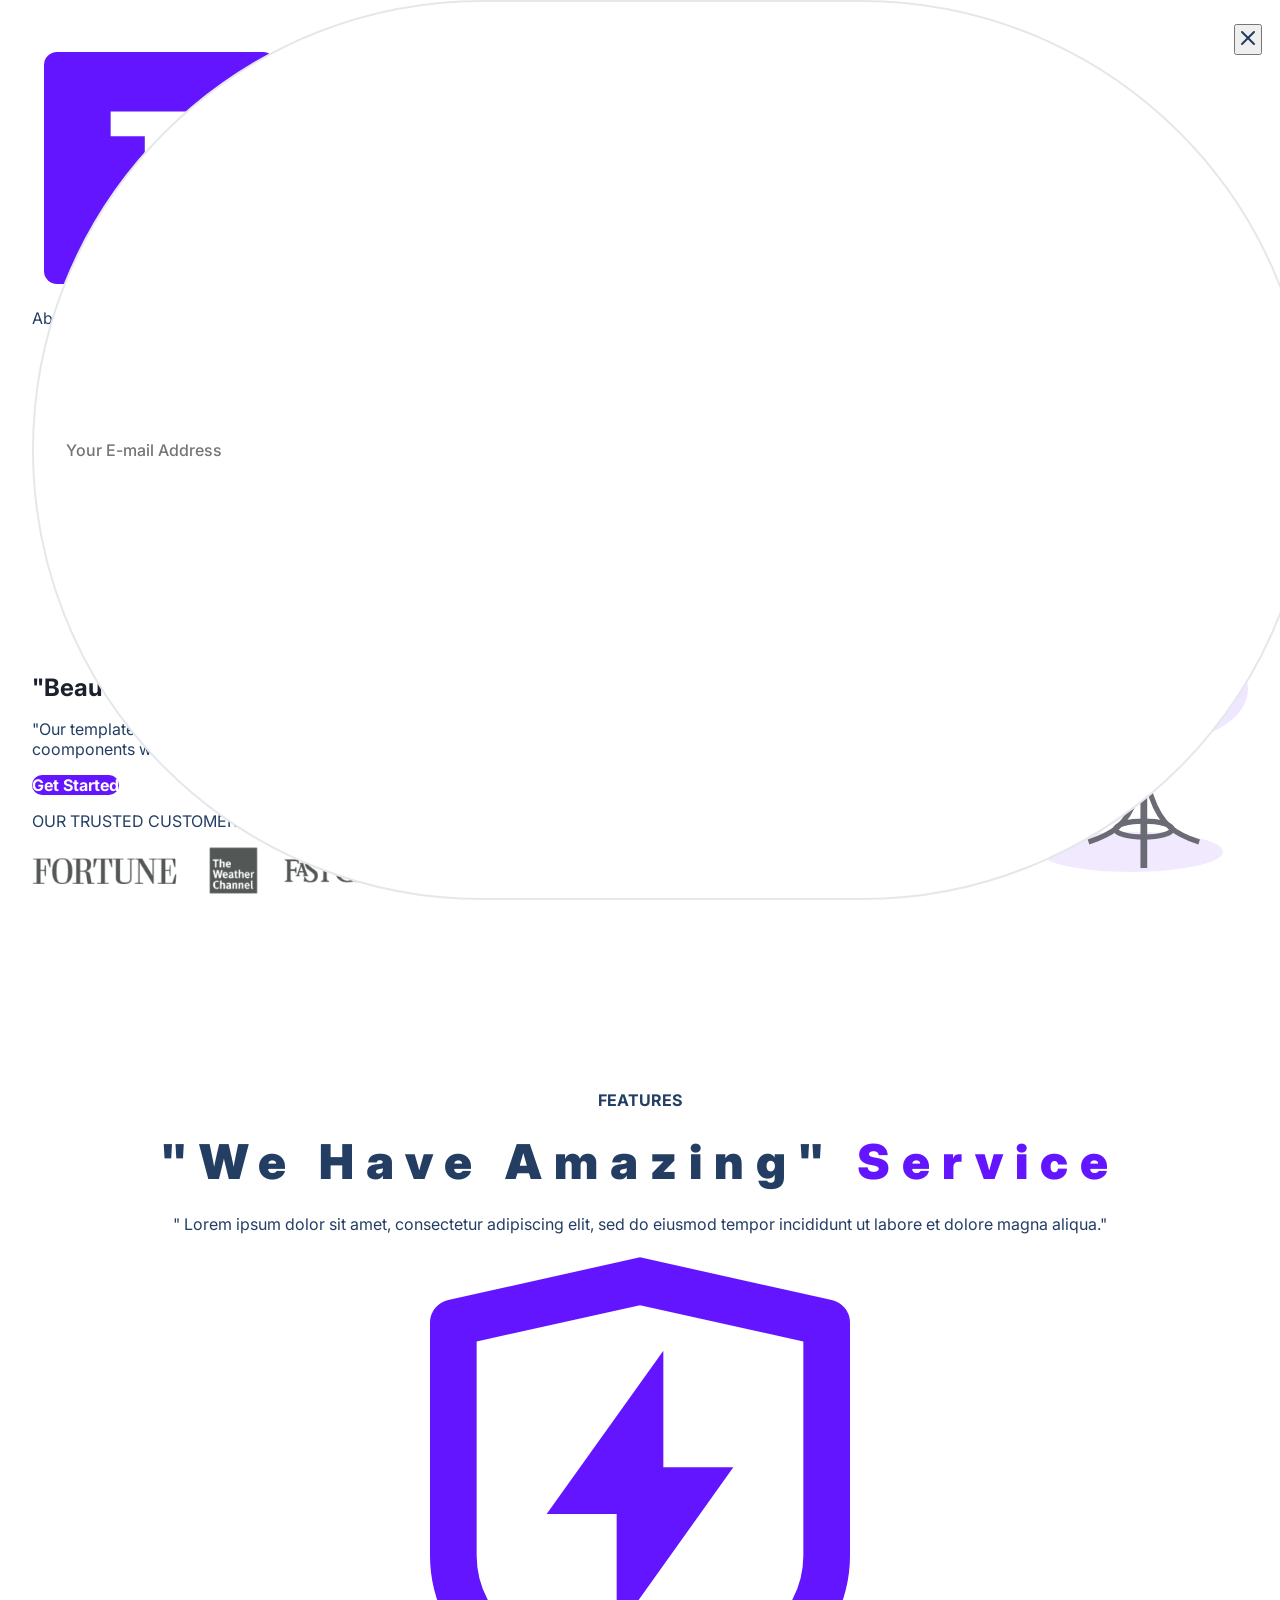
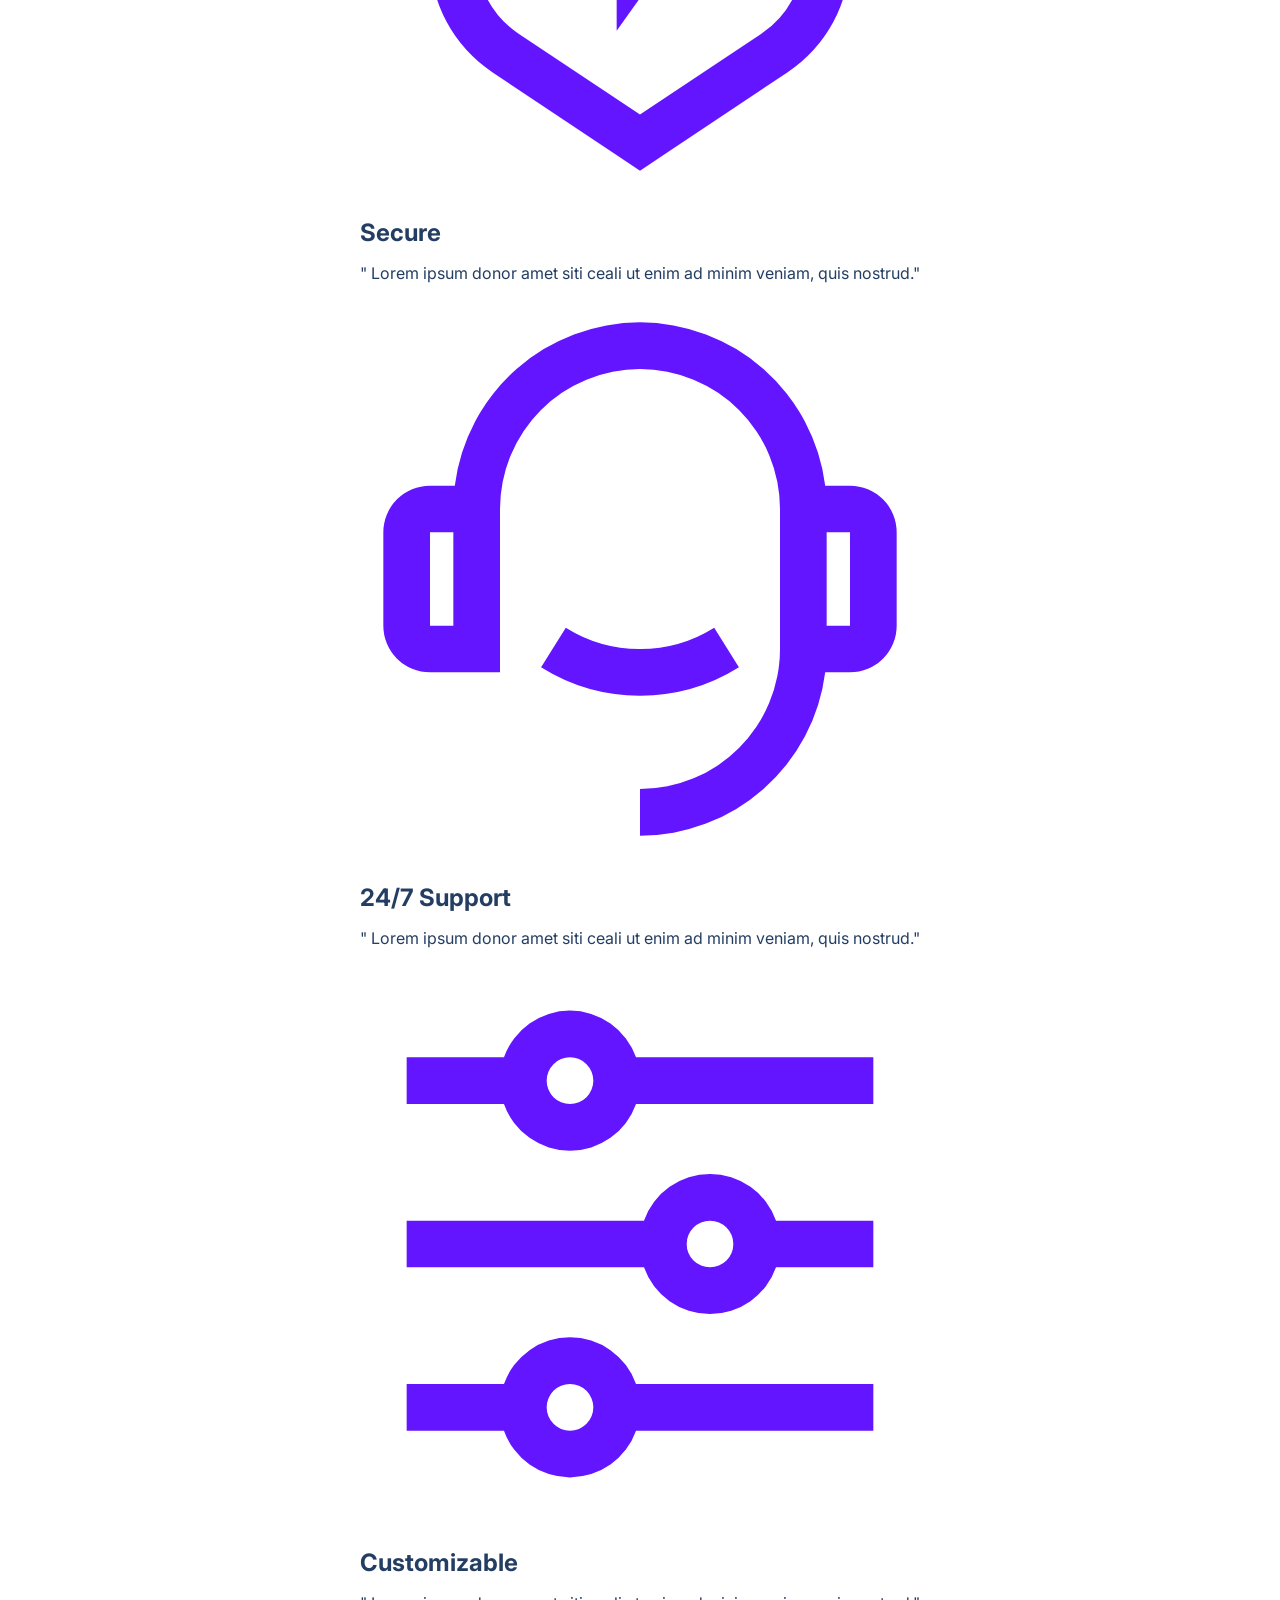
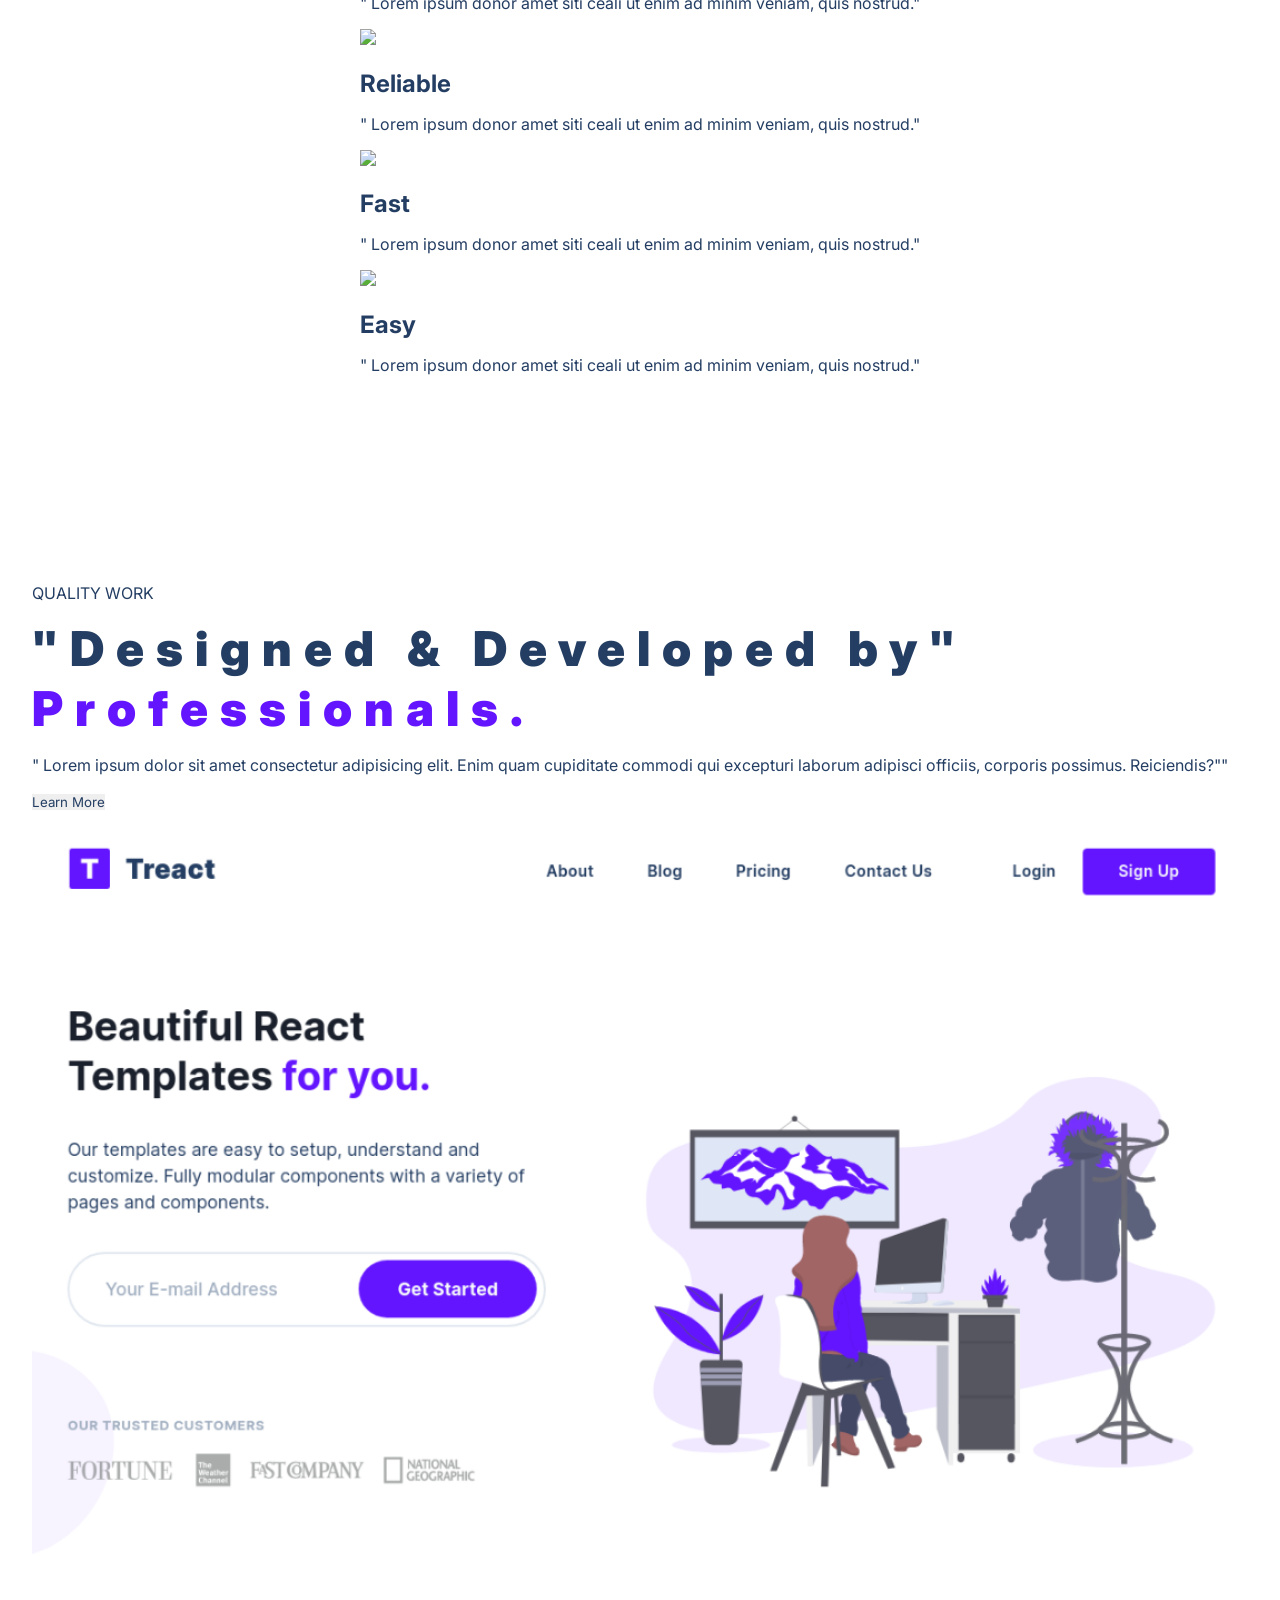
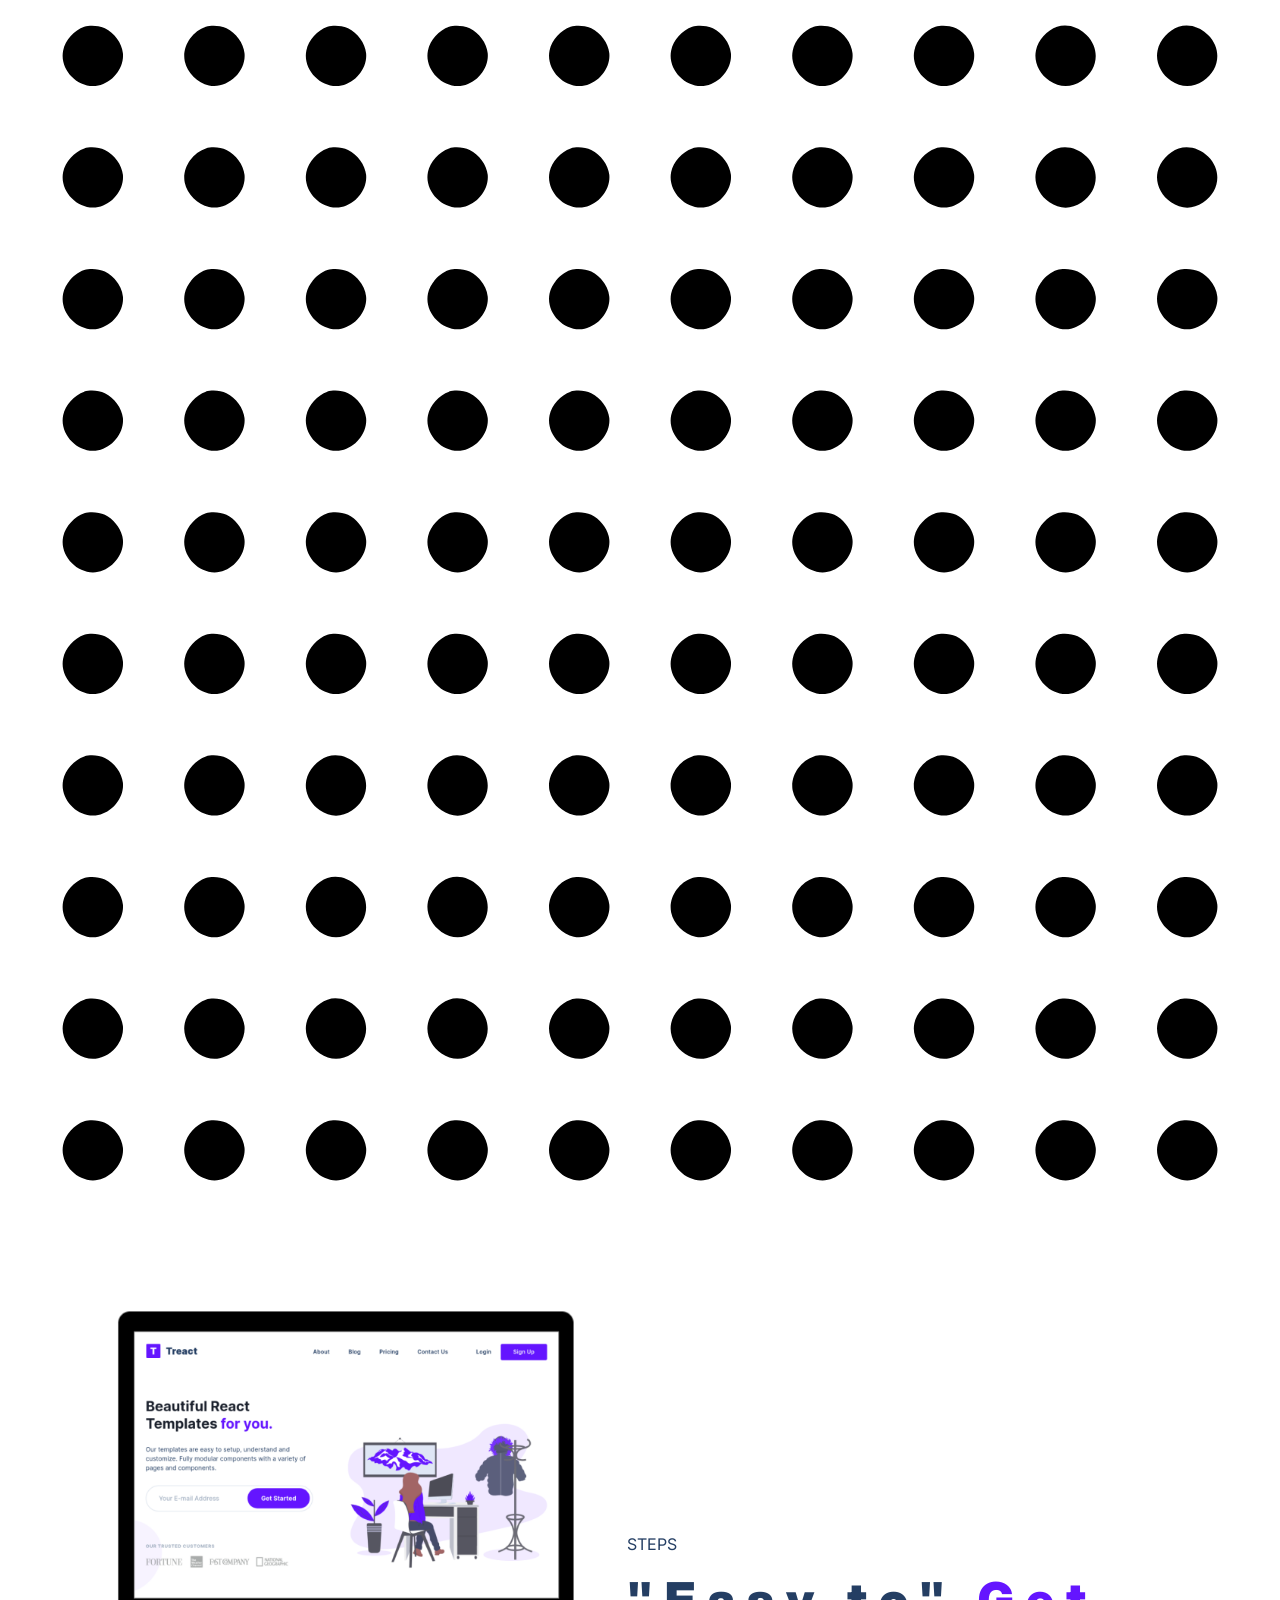
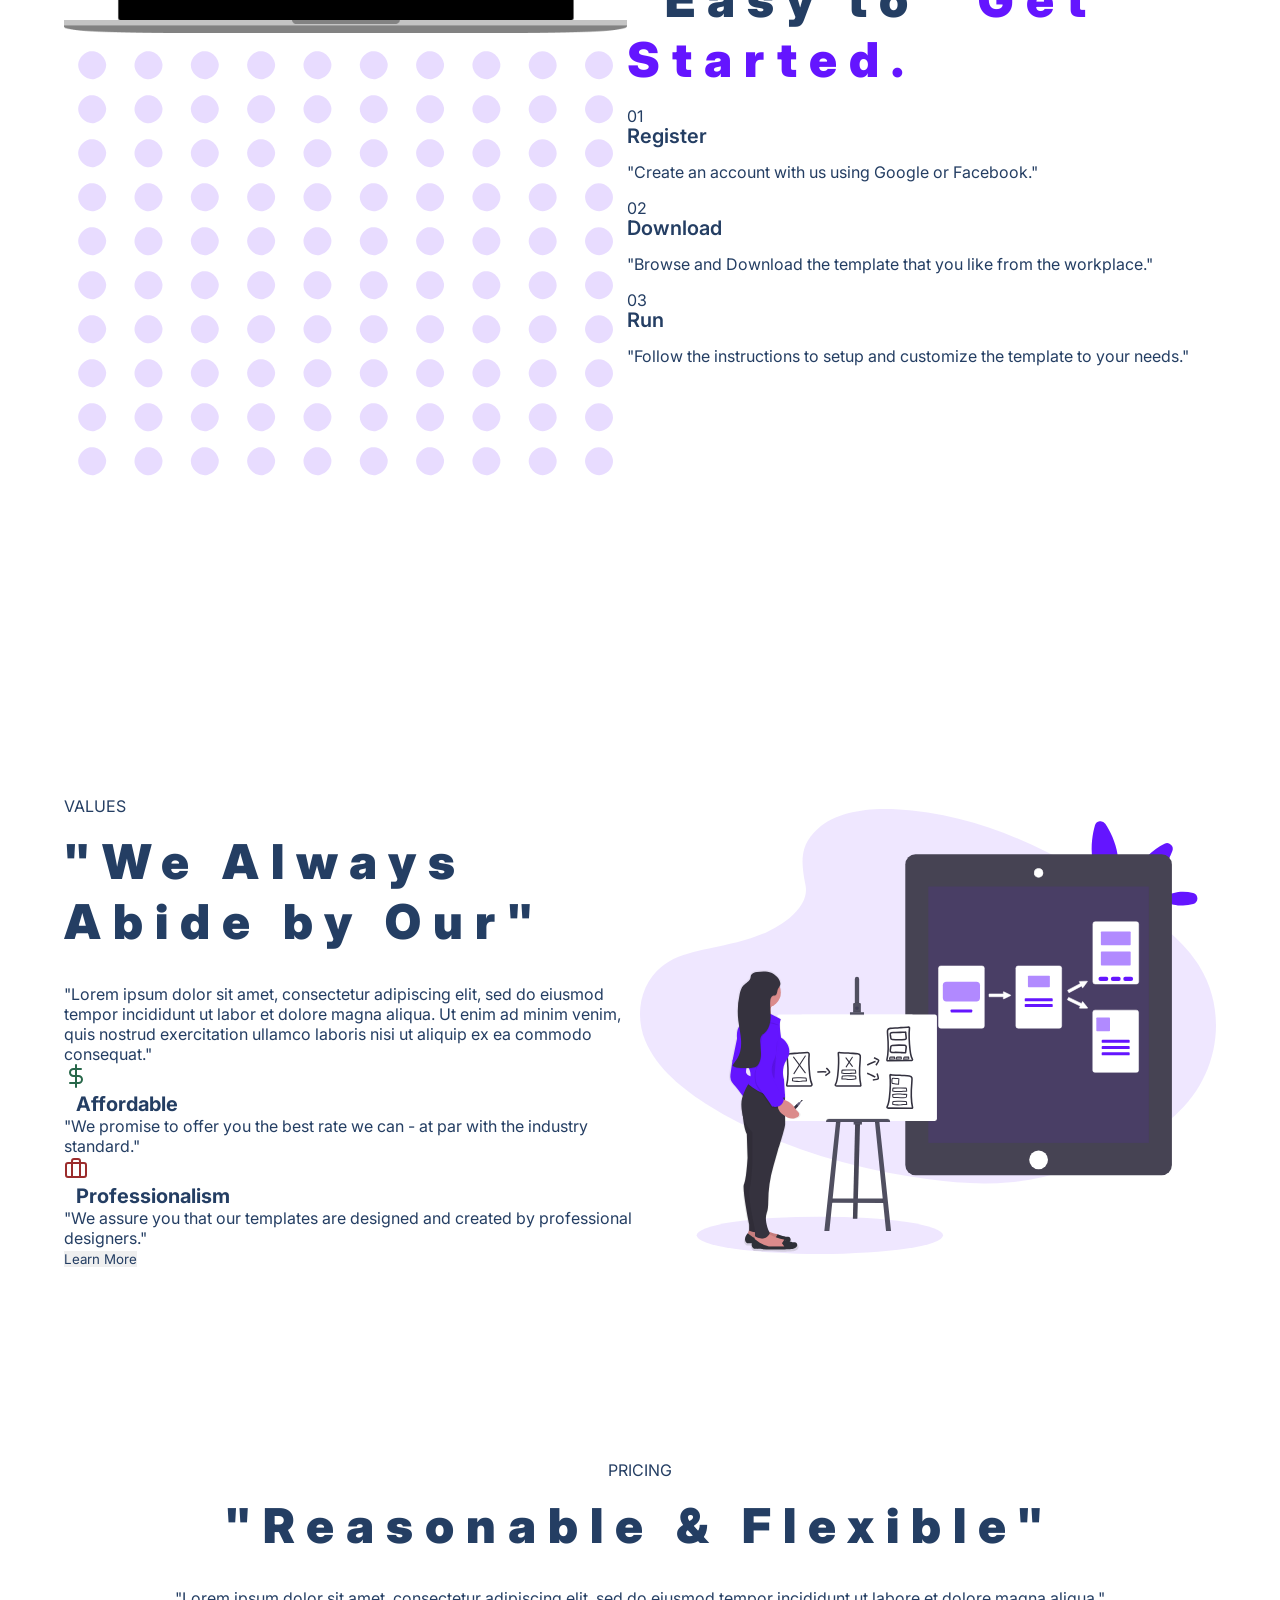
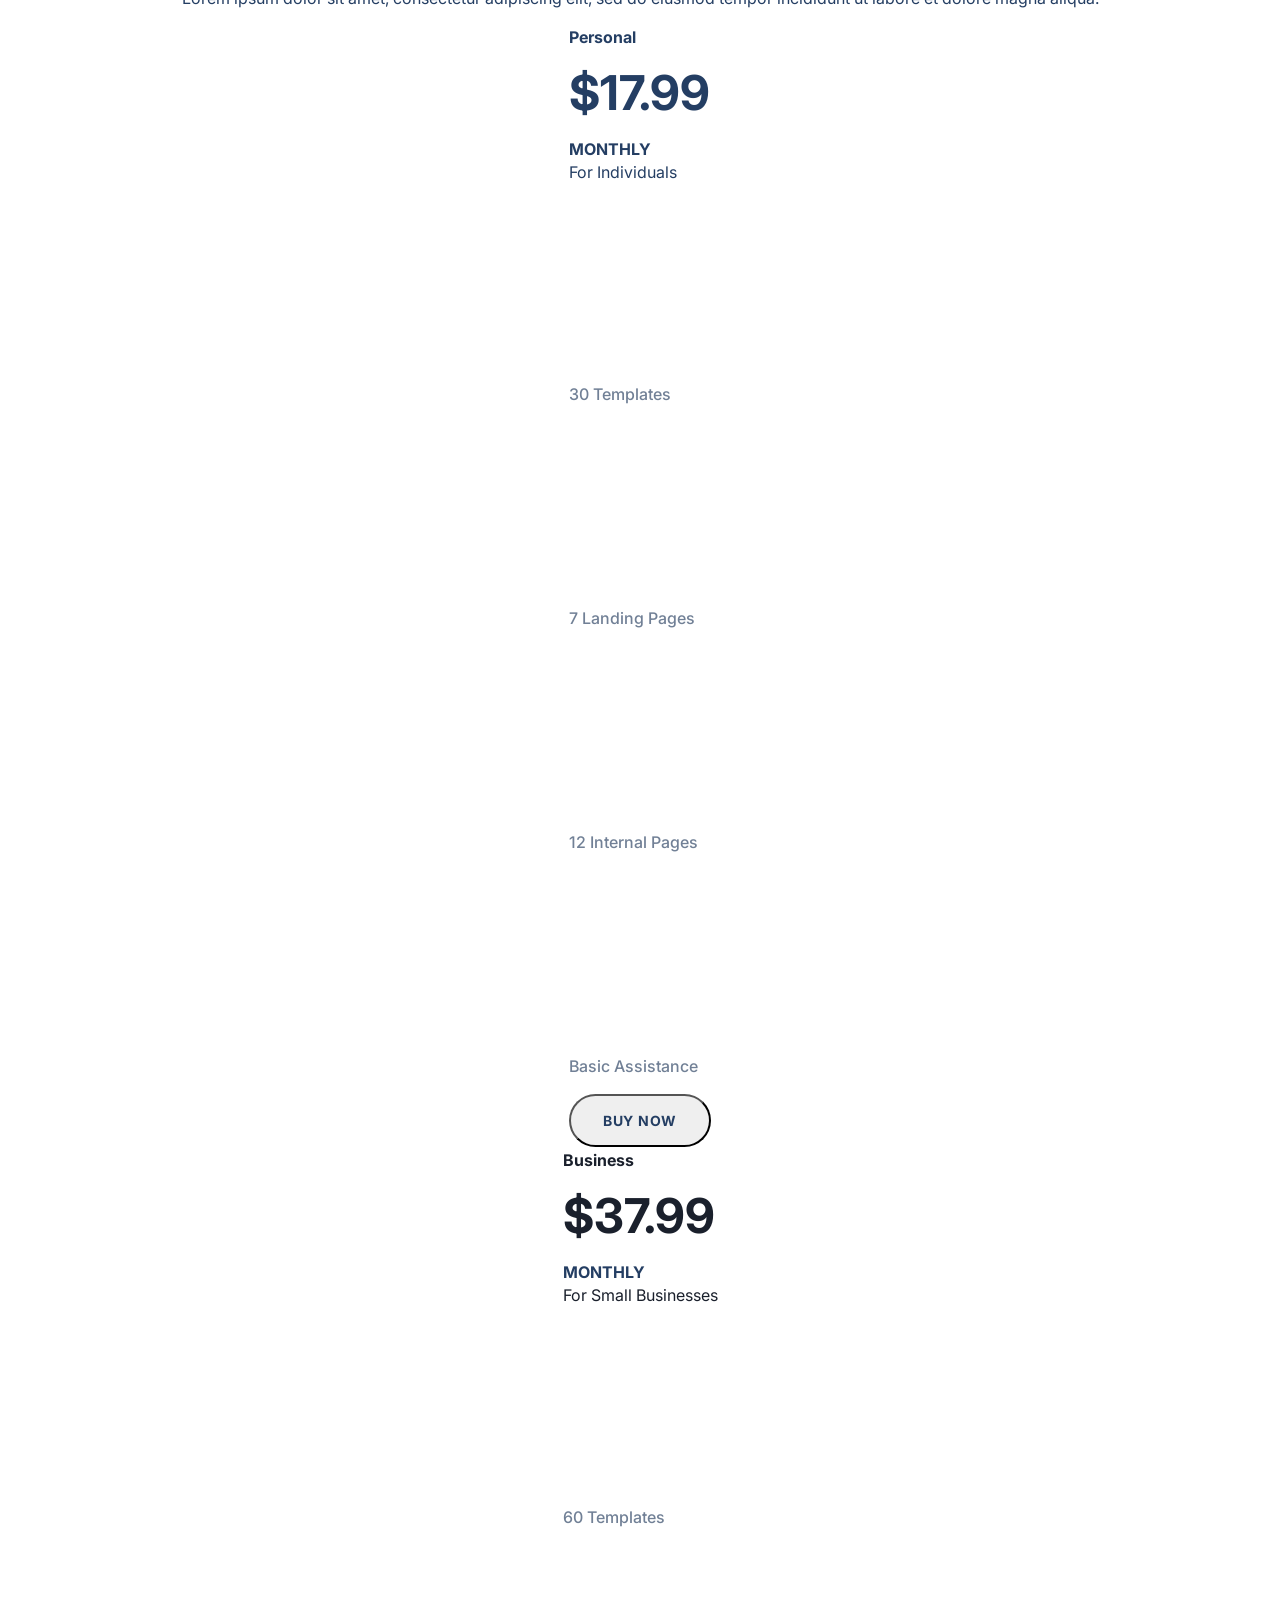
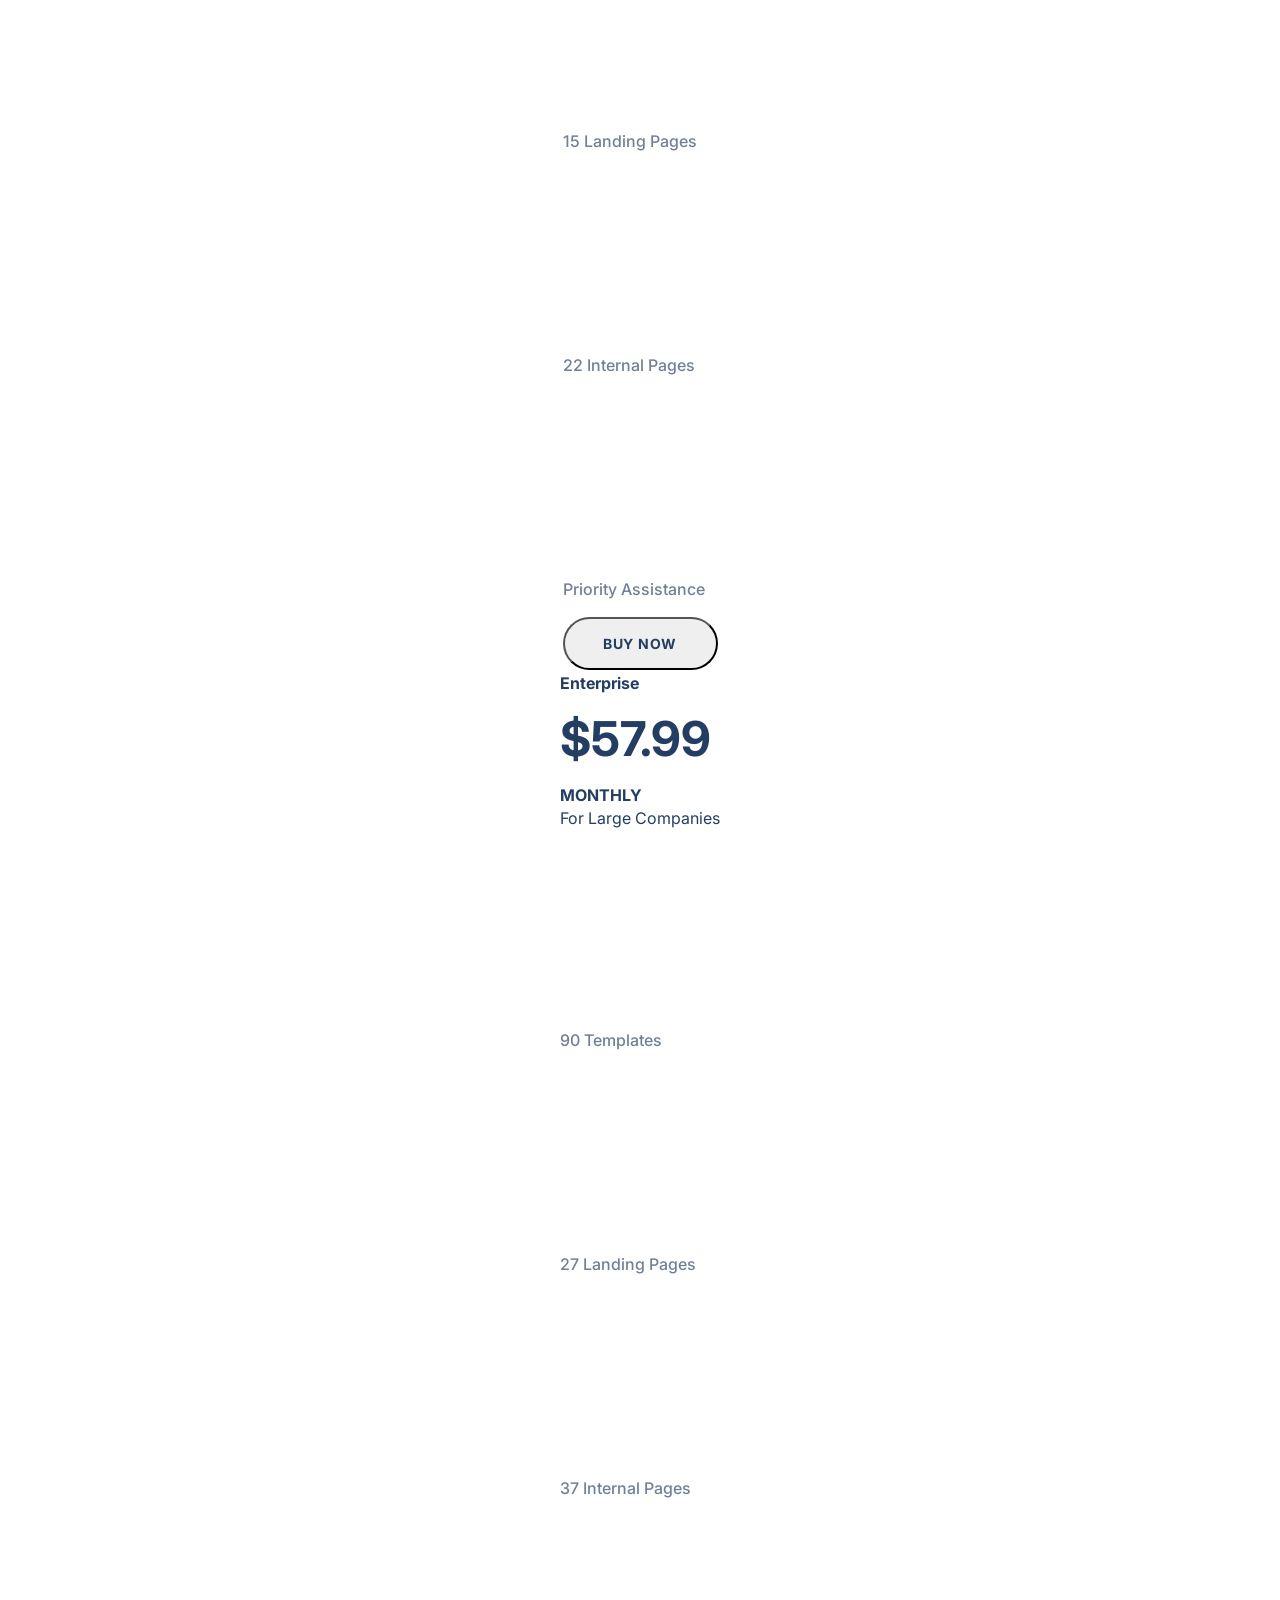
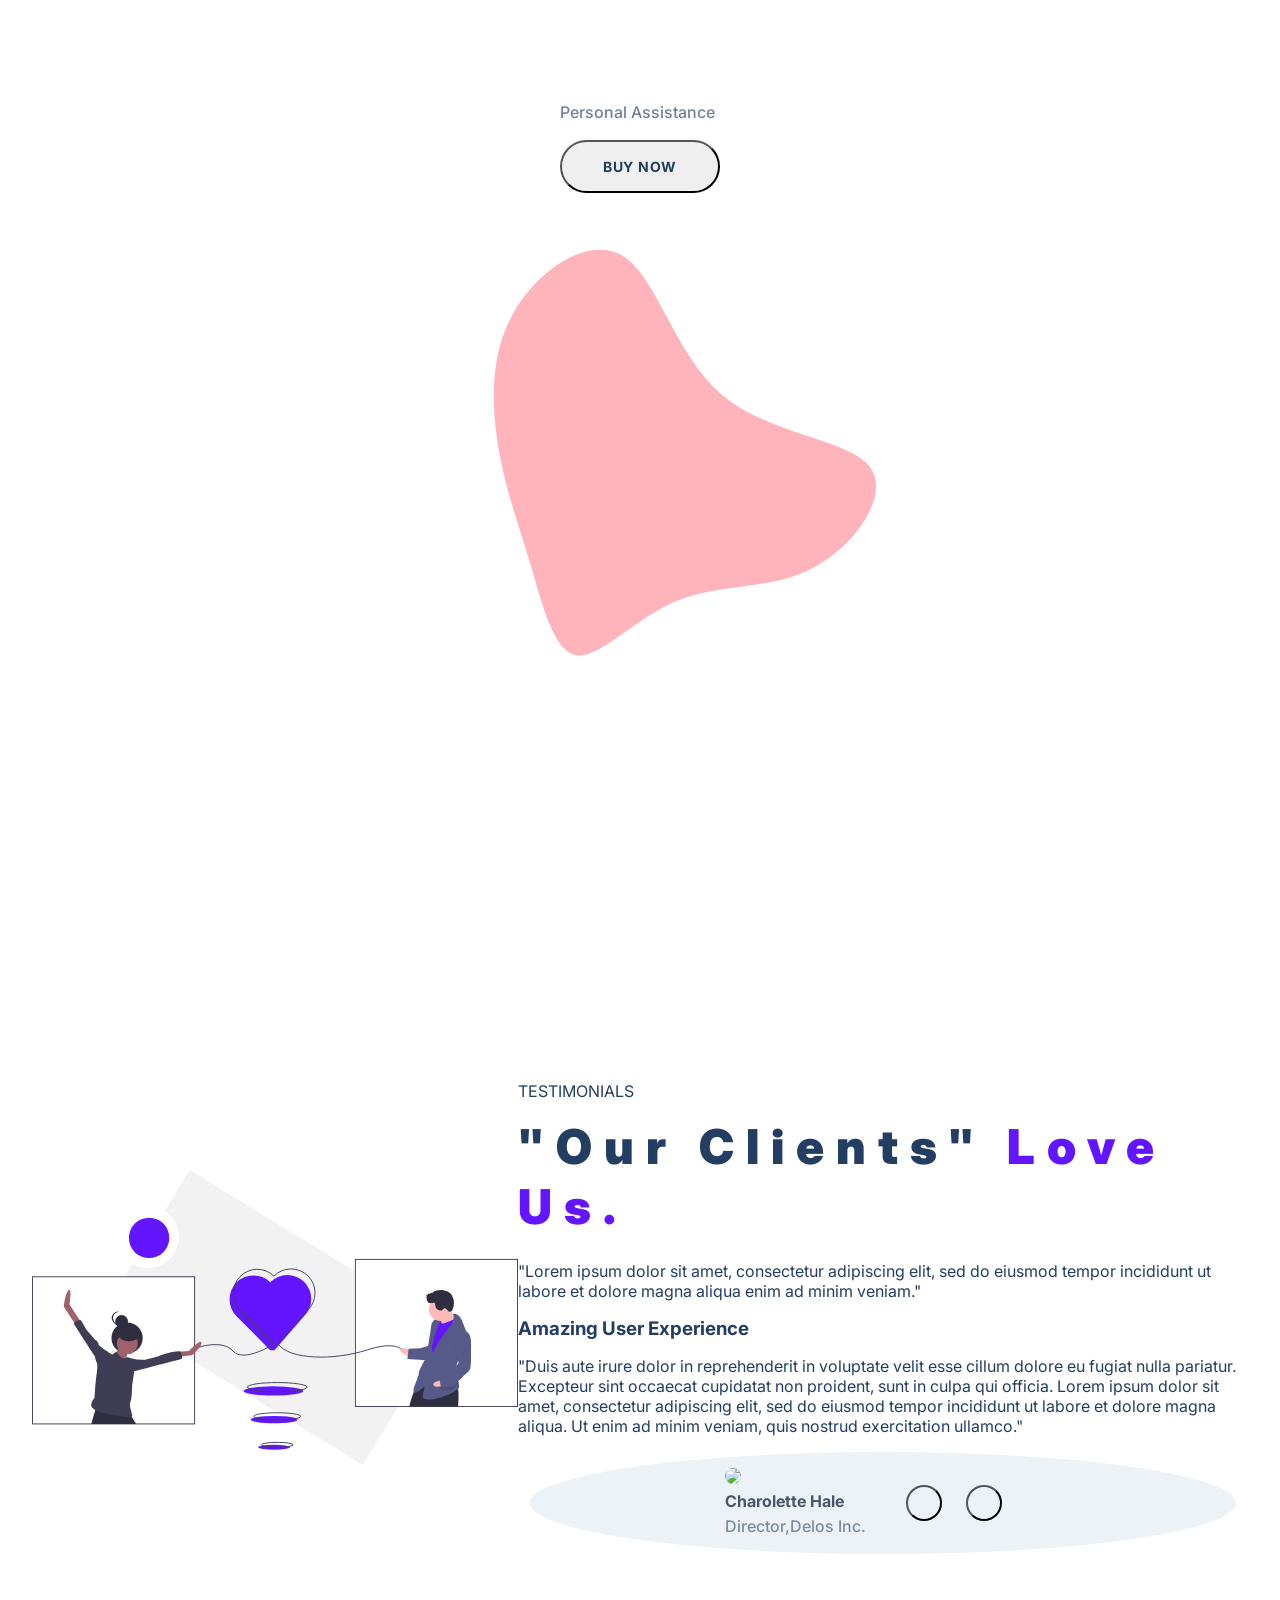
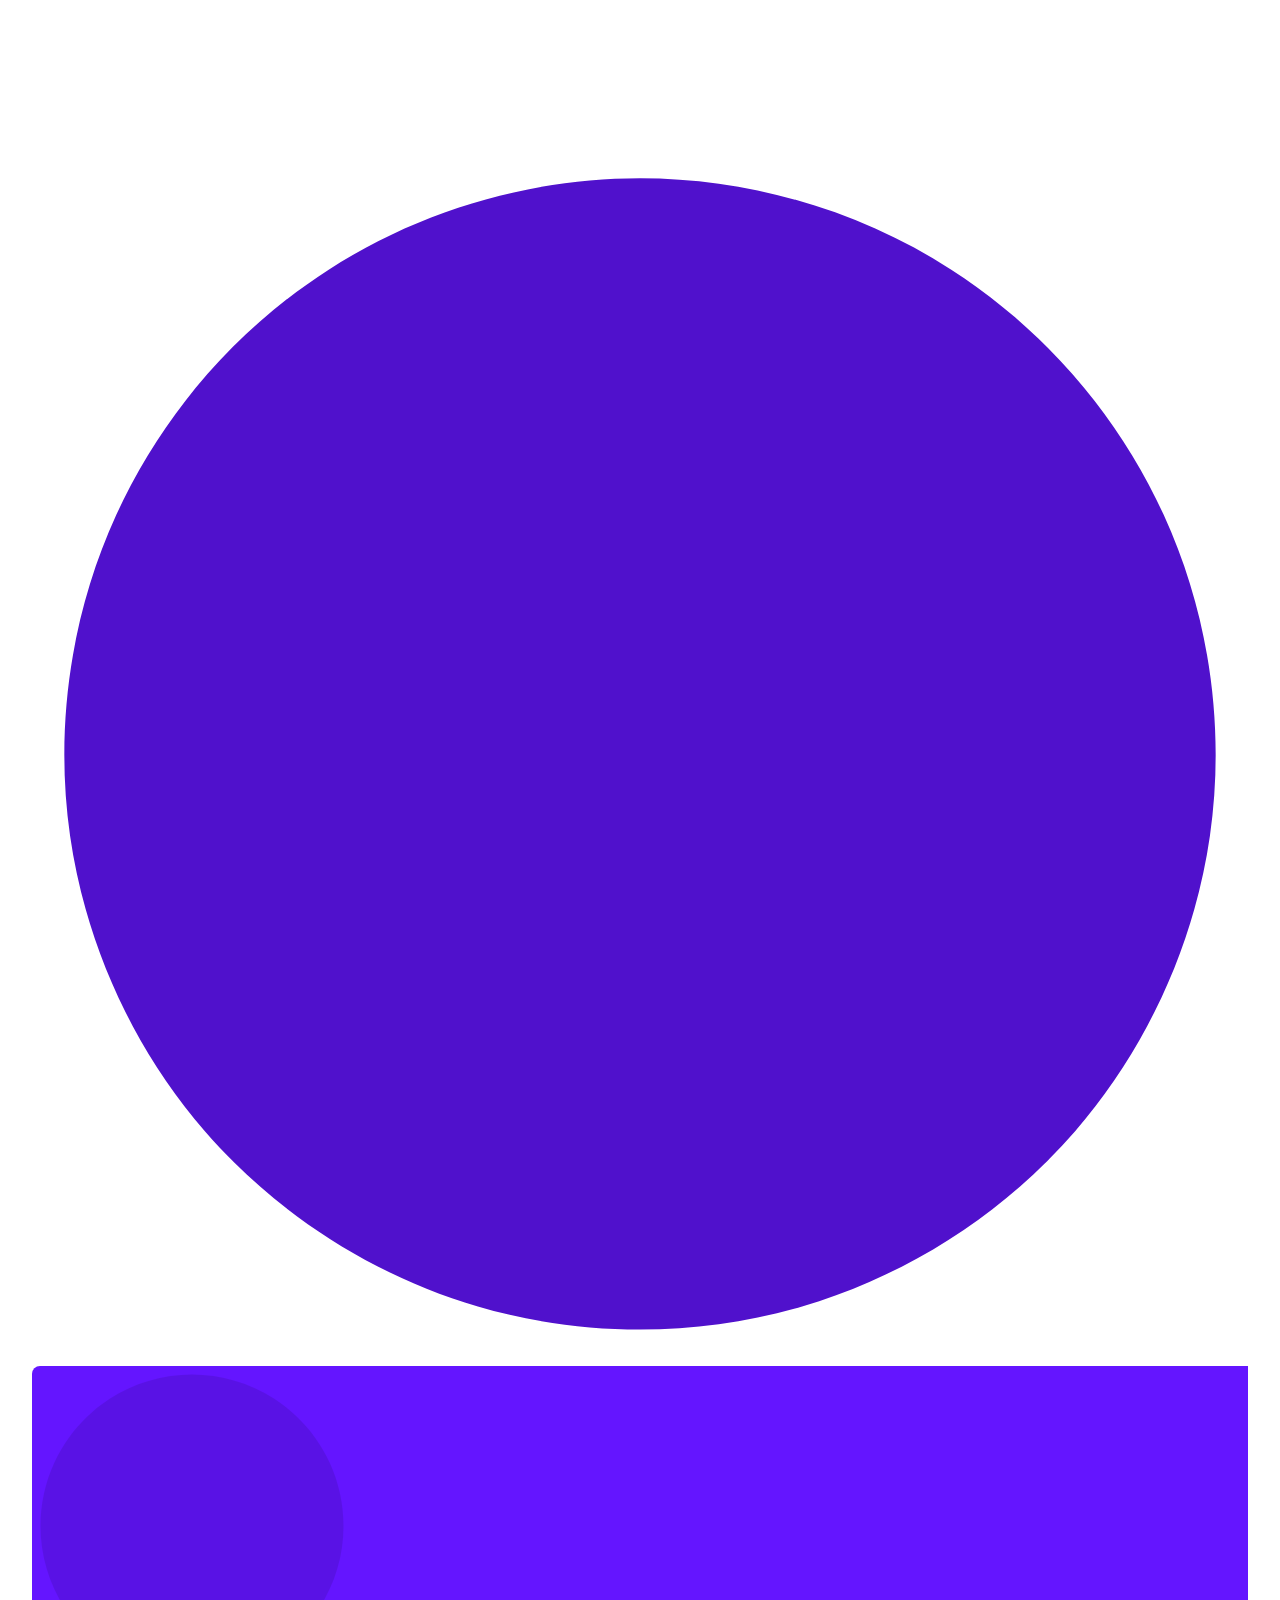
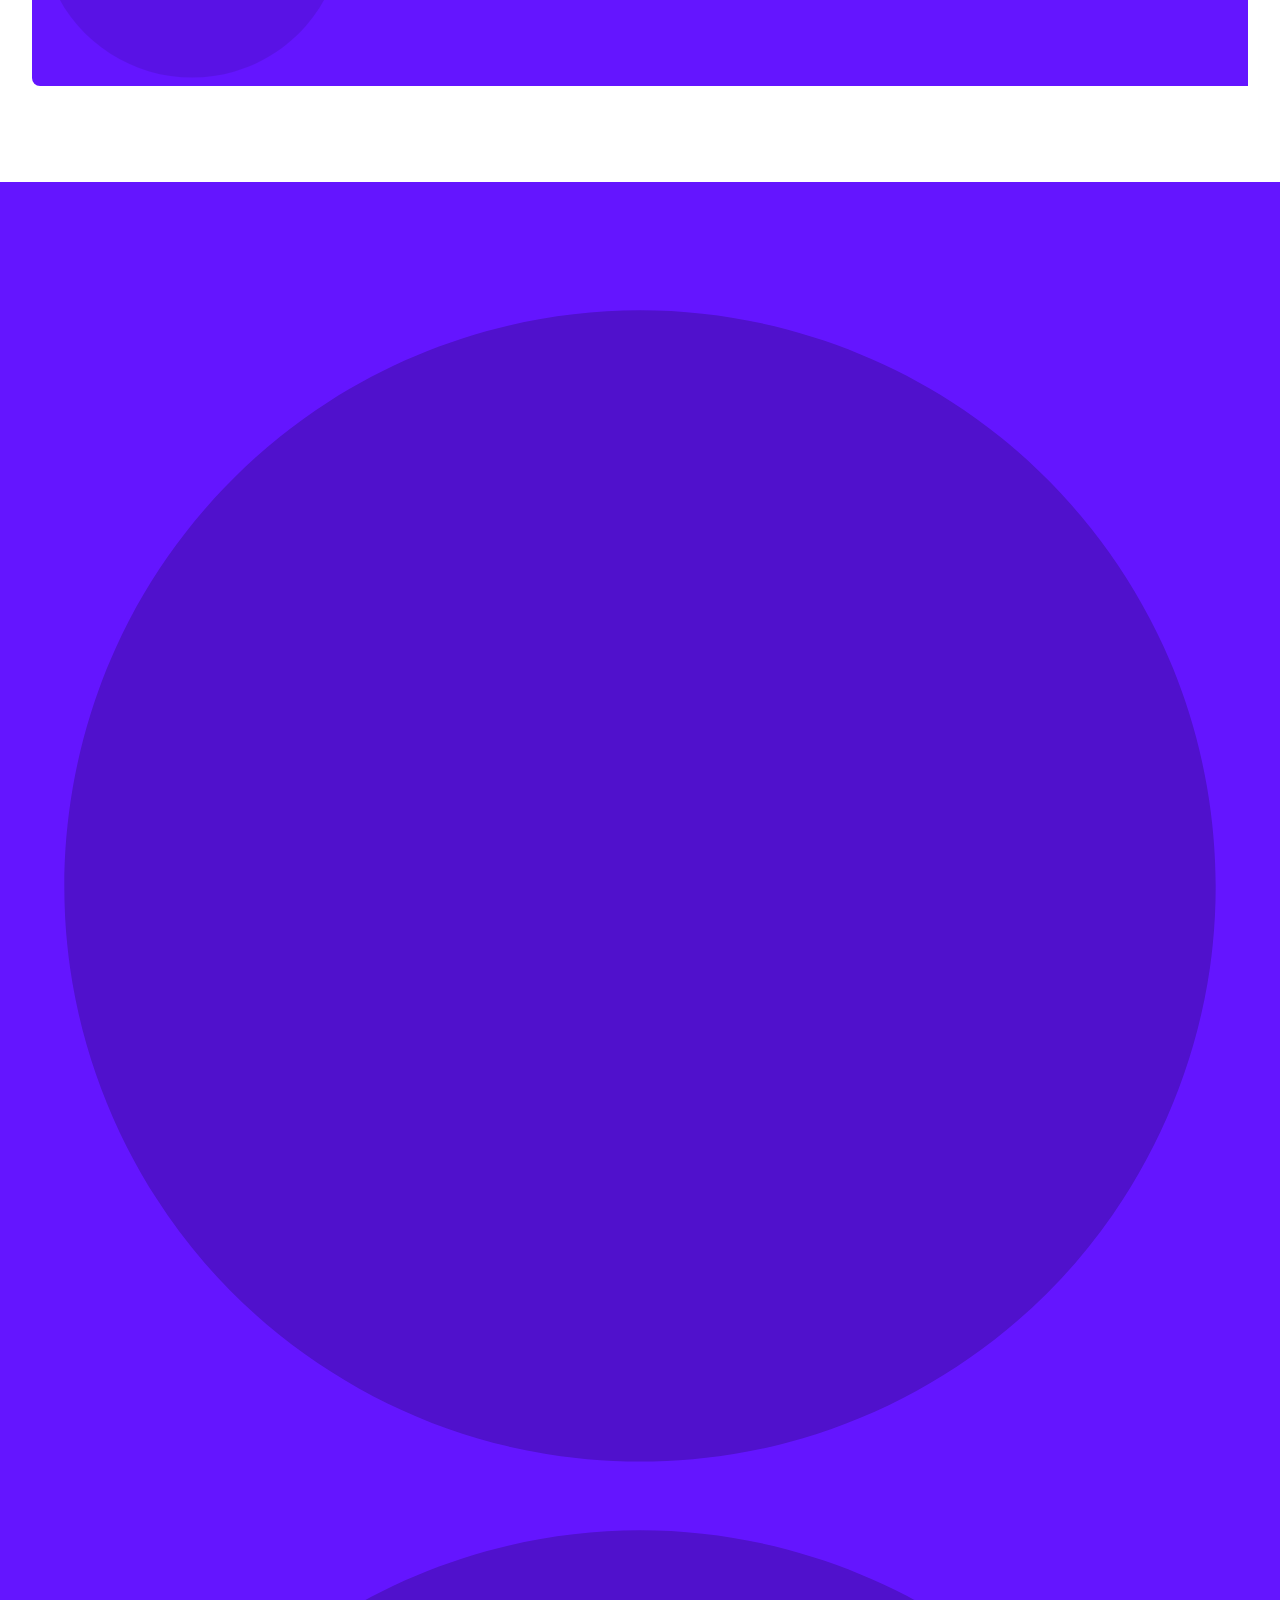
==== index (1).html @ b4acb76e "Module 2 final project" ====
<!doctype html>
<html lang="en">

<head>
    <meta charset="UTF-8" />
    <meta http-equiv="X-UA-Compatible" content="IE=edge" />
    <meta name="viewport" content="width=device-width, initial-scale=1.0" />
    <title>Module 2 Final project</title>
    <link rel="stylesheet" href="style.css" />
    <link rel="stylesheet" href="https://pro.fontawesome.com/releases/v5.10.0/css/all.css"
        integrity="sha384-AYmEC3Yw5cVb3ZcuHtOA93w35dYTsvhLPVnYs9eStHfGJvOvKxVfELGroGkvsg+p" crossorigin="anonymous" />
    <script src="script.js"></script>
</head>

<body>
    <section id="landing">
        <nav>
            <div class="nav__logo">
                <img src="./assets/logo.svg" alt="LOGO">
                <div class="nav__logo--title">Treact</div>
            </div>
            <div class="nav__links">
                <a href="#" class="nav__link">About</a>
                <a href="#" class="nav__link">Blog</a>
                <a href="#" class="nav__link">Pricing/a>
                    <a href="#" class="nav__link">Contact Us</a>
                    <a href="#" class="nav__link">Login</a>
                    <a href="#" class="nav__link nav__link--primary">Sign Up</a>
            </div>
            <button class="btn__menu" onclick="openMenu()"><svg xmlns="http://www.w3.org/2000/svg" width="24"
                    height="24" viewBox="0 0 24 24" fill="none" stroke="currentColor" stroke-width="2"
                    stroke-linecap="round" stroke-linejoin="round" class="btn__menu--svg">
                    <line x1="3" y1="12" x2="21" y2="12"></line>
                    <line x1="3" y1="6" x2="21" y2="6"></line>
                    <line x1="3" y1="18" x2="21" y2="18"></line>
                </svg>
            </button>
            </div>
        </nav>
        <div class="menu">
            <button class="btn__menu--close" onclick="closeMenu()"><svg xmlns="http://www.w3.org/2000/svg" width="24"
                    height="24" viewBox="0 0 24 24" fill="none" stroke="currentColor" stroke-width="2"
                    stroke-linecap="round" stroke-linejoin="round" class="light___StyledCloseIcon-lj69nl-14 fASujC">
                    <line x1="18" y1="6" x2="6" y2="18"></line>
                    <line x1="6" y1="6" x2="18" y2="18"></line>
                </svg>
            </button>
            <div class="menu__links">
                <a href="about" class="menul__link" onclick="closeMenu()">About</a>
                <a href="blog" class="menul__link" onclick="closeMenu()">Blog</a>
                <a href="pricing" class="menul__link" onclick="closeMenu()">Pricing/a>
                    <a href="contact us" class="menul__link" onclick="closeMenu()">Contact us</a>
                    <a href="login" class="menul__link" onclick="closeMenu()">Login</a>
                    <a href="signup" class="menul__link menu__link--primary" onclick="closeMenu()">Sign up</a>
            </div>
        </div>
        <header>
            <div class="container">
                <div class="row">
                    <div class="header__description">
                        <h1>
                            "Beautiful React Templates"
                            <span class="purple">for you</span>
                        </h1>
                        <p class="header__descriptiton--para">
                            "Our templates are easy to setup, understand and customize. Fully modular coomponents with a
                            variety of pages and components."
                        </p>
                        <div class="header__email">
                            <input type="text" class="header__email--input" placeholder="Your E-mail Address">
                            <button class="header__email--btn">Get Started</button>
                        </div>
                        <p class="header__customers--title">OUR TRUSTED CUSTOMERS</p>
                        <img src="./assets/customers-logo-strip.680ac7c2e8ae28161d2c.png" class="header__customers">
                    </div>
                    <figure class="header__img--wrapper">
                        <img src="./assets/design-illustration-2.6da6a00b20c07c4a9b65d1870679e1b8.svg" class="header__img">
                    </figure>
                </div>
            </div>
        </header>
    </section>
    <main>
        <section id="features">
            <div class="container">
                <div class="row__narrow">
                    <h4 class="section__tag">FEATURES</h4>
                    <h2 class="section__title">
                        "We Have Amazing"
                        <span class="purple">Service</span>
                    </h2>
                    <div class="section__para">
                        " Lorem ipsum dolor sit amet, consectetur adipiscing elit, sed do
                        eiusmod tempor incididunt ut labore et dolore magna aliqua."
                    </div>
                    <div class="features">
                        <div class="feature">
                            <div class="feature__row">
                                <figure class="feature__img--wrappper">
                                    <img src="./assets/shield-icon.daefe14b320b14fbd9cbd18908ac93ec.svg"
                                        class="feature__img">
                                </figure>
                                <div class="feature__text">
                                    <h2 class="feature__title">Secure</h2>
                                    <p class="feature__para">
                                        " Lorem ipsum donor amet siti ceali ut enim ad minim veniam,
                                        quis nostrud."
                                    </p>
                                </div>
                            </div>
                        </div>
                        <div class="feature">
                            <div class="feature__row">
                                <figure class="feature__img--wrappper">
                                    <img src="./assets/support-icon.f9253ffa8cb6ffde5bbaa05eb5136375.svg"
                                        class="feature__img">
                                </figure>
                                <div class="feature__text">
                                    <h2 class="feature__title">24/7 Support</h2>
                                    <p class="feature__para">
                                        " Lorem ipsum donor amet siti ceali ut enim ad minim veniam,
                                        quis nostrud."
                                    </p>
                                </div>
                            </div>
                        </div>
                        <div class="feature">
                            <div class="feature__row">
                                <figure class="feature__img--wrappper">
                                    <img src="./assets/customize-icon.367468c90fd796009b97fbfba67b2c6a.svg"
                                        class="feature__img">
                                </figure>
                                <div class="feature__text">
                                    <h2 class="feature__title">Customizable</h2>
                                    <p class="feature__para">
                                        " Lorem ipsum donor amet siti ceali ut enim ad minim veniam,
                                        quis nostrud."
                                    </p>
                                </div>
                            </div>
                        </div>
                        <div class="feature">
                            <div class="feature__row">
                                <figure class="feature__img--wrappper">
                                    <img src="./assets/reliable-icon.1367510a8f0a1bec76dc425d25f92f43.svg class="
                                        feature__img">
                                </figure>
                                <div class="feature__text">
                                    <h2 class="feature__title">Reliable</h2>
                                    <p class="feature__para">
                                        " Lorem ipsum donor amet siti ceali ut enim ad minim veniam,
                                        quis nostrud."
                                    </p>
                                </div>
                            </div>
                        </div>
                        <div class="feature">
                            <div class="feature__row">
                                <figure class="feature__img--wrappper">
                                    <img src="./assets/fast-icon.dbb971a73d4805d2fc3bcdacdb55beba.svg class="
                                        feature__img">
                                </figure>
                                <div class="feature__text">
                                    <h2 class="feature__title">Fast</h2>
                                    <p class="feature__para">
                                        " Lorem ipsum donor amet siti ceali ut enim ad minim veniam,
                                        quis nostrud."
                                    </p>
                                </div>
                            </div>
                        </div>
                        <div class="feature">
                            <div class="feature__row">
                                <figure class="feature__img--wrappper">
                                    <img src="./assets/simple-icon.673b7e1750b2a4ef32907fc164828d00.svg class="
                                        feature__img">
                                </figure>
                                <div class="feature__text">
                                    <h2 class="feature__title">Easy</h2>
                                    <p class="feature__para">
                                        " Lorem ipsum donor amet siti ceali ut enim ad minim veniam,
                                        quis nostrud."
                                    </p>
                                </div>
                            </div>
                        </div>
                    </div>
                </div>
            </div>
        </section>
        <section id="quality">
            <div class="container">
                <div class="row">
                    <div class="quality__description">
                        <div class="section__tag">QUALITY WORK</div>
                        <h2 class="section__title">
                            "Designed & Developed by"
                            <span class="purple">Professionals.</span>
                        </h2>
                        <p class="section__para">
                            " Lorem ipsum dolor sit amet consectetur adipisicing elit. Enim
                            quam cupiditate commodi qui excepturi laborum adipisci officiis,
                            corporis possimus. Reiciendis?""
                        </p>
                        <button class="btn">Learn More</button>
                        <figure class="quality__img--wrapper">
                            <img src="./assets/hero-screenshot-1.40a097b525c2f8c9808e.png" class="quality__img">
                            <svg viewBox="0 0 1280 1280" class="quality__grid">
                                <path
                                    d="M55 33.5C44.5 37 35 47.6 32.8 58.3c-4.3 20.6 16.3 41.2 36.9 36.9 15.5-3.2 27.5-19 26-33.9-1.1-10.5-9-21.3-19-26.2-6.1-2.9-15.5-3.6-21.7-1.6zM183 33.5c-15.1 5-25.3 21.6-22.2 36.2 2.5 11.9 13.6 23 25.4 25.5 19.4 4.1 39.5-14.2 37.5-33.9-1.1-10.5-9-21.3-19-26.2-6.1-2.9-15.5-3.6-21.7-1.6zM311 33.5c-10.5 3.5-20 14.1-22.2 24.8-4.3 20.6 16.3 41.2 36.9 36.9 15.5-3.2 27.5-19 26-33.9-1.1-10.5-9-21.3-19-26.2-6.1-2.9-15.5-3.6-21.7-1.6zM439 33.5c-10.5 3.5-20 14.1-22.2 24.8-4.3 20.6 16.3 41.2 36.9 36.9 15.5-3.2 27.5-19 26-33.9-1.1-10.5-9-21.3-19-26.2-6.1-2.9-15.5-3.6-21.7-1.6zM567 33.5c-10.5 3.5-20 14.1-22.2 24.8-4.3 20.6 16.3 41.2 36.9 36.9 15.5-3.2 27.5-19 26-33.9-1.1-10.5-9-21.3-19-26.2-6.1-2.9-15.5-3.6-21.7-1.6zM695 33.5c-10.5 3.5-20 14.1-22.2 24.8-4.3 20.6 16.3 41.2 36.9 36.9 15.5-3.2 27.5-19 26-33.9-1.1-10.5-9-21.3-19-26.2-6.1-2.9-15.5-3.6-21.7-1.6zM823 33.5c-10.5 3.5-20 14.1-22.2 24.8-4.3 20.6 16.3 41.2 36.9 36.9 15.5-3.2 27.5-19 26-33.9-1.1-10.5-9-21.3-19-26.2-6.1-2.9-15.5-3.6-21.7-1.6zM951 33.5c-10.5 3.5-20 14.1-22.2 24.8-4.3 20.6 16.3 41.2 36.9 36.9 15.5-3.2 27.5-19 26-33.9-1.1-10.5-9-21.3-19-26.2-6.1-2.9-15.5-3.6-21.7-1.6zM1079 33.5c-10.5 3.5-20 14.1-22.2 24.8-2.5 11.7 3.2 24.4 14.2 31.9 10.7 7.4 22.9 7.5 33.7.3 17.7-11.8 20.1-33.8 5.3-48.5-8.5-8.6-20.7-11.9-31-8.5zM1207 33.5c-10.5 3.5-20 14.1-22.2 24.8-2.5 11.7 3.2 24.4 14.2 31.9 10.7 7.4 22.9 7.5 33.7.3 17.7-11.8 20.1-33.8 5.3-48.5-8.5-8.6-20.7-11.9-31-8.5zM55 161.5c-10.5 3.5-20 14.1-22.2 24.8-4.3 20.6 16.3 41.2 36.9 36.9 15.5-3.2 27.5-19 26-33.9-1.1-10.5-9-21.3-19-26.2-6.1-2.9-15.5-3.6-21.7-1.6zM183 161.5c-15.1 5-25.3 21.6-22.2 36.2 2.5 11.9 13.6 23 25.4 25.5 19.4 4.1 39.5-14.2 37.5-33.9-1.1-10.5-9-21.3-19-26.2-6.1-2.9-15.5-3.6-21.7-1.6zM311 161.5c-10.5 3.5-20 14.1-22.2 24.8-4.3 20.6 16.3 41.2 36.9 36.9 15.5-3.2 27.5-19 26-33.9-1.1-10.5-9-21.3-19-26.2-6.1-2.9-15.5-3.6-21.7-1.6zM439 161.5c-10.5 3.5-20 14.1-22.2 24.8-4.3 20.6 16.3 41.2 36.9 36.9 15.5-3.2 27.5-19 26-33.9-1.1-10.5-9-21.3-19-26.2-6.1-2.9-15.5-3.6-21.7-1.6zM567 161.5c-10.5 3.5-20 14.1-22.2 24.8-4.3 20.6 16.3 41.2 36.9 36.9 15.5-3.2 27.5-19 26-33.9-1.1-10.5-9-21.3-19-26.2-6.1-2.9-15.5-3.6-21.7-1.6zM695 161.5c-10.5 3.5-20 14.1-22.2 24.8-4.3 20.6 16.3 41.2 36.9 36.9 15.5-3.2 27.5-19 26-33.9-1.1-10.5-9-21.3-19-26.2-6.1-2.9-15.5-3.6-21.7-1.6zM823 161.5c-10.5 3.5-20 14.1-22.2 24.8-4.3 20.6 16.3 41.2 36.9 36.9 15.5-3.2 27.5-19 26-33.9-1.1-10.5-9-21.3-19-26.2-6.1-2.9-15.5-3.6-21.7-1.6zM951 161.5c-10.5 3.5-20 14.1-22.2 24.8-4.3 20.6 16.3 41.2 36.9 36.9 15.5-3.2 27.5-19 26-33.9-1.1-10.5-9-21.3-19-26.2-6.1-2.9-15.5-3.6-21.7-1.6zM1079 161.5c-10.5 3.5-20 14.1-22.2 24.8-2.5 11.7 3.2 24.4 14.2 31.9 10.7 7.4 22.9 7.5 33.7.3 17.7-11.8 20.1-33.8 5.3-48.5-8.5-8.6-20.7-11.9-31-8.5zM1207 161.5c-10.5 3.5-20 14.1-22.2 24.8-2.5 11.7 3.2 24.4 14.2 31.9 10.7 7.4 22.9 7.5 33.7.3 17.7-11.8 20.1-33.8 5.3-48.5-8.5-8.6-20.7-11.9-31-8.5zM55 289.5c-10.5 3.5-20 14.1-22.2 24.8-4.3 20.6 16.3 41.2 36.9 36.9 15.5-3.2 27.5-19 26-33.9-1.1-10.5-9-21.3-19-26.2-6.1-2.9-15.5-3.6-21.7-1.6zM183 289.5c-10.5 3.5-20 14.1-22.2 24.8-4.3 20.6 16.3 41.2 36.9 36.9 15.5-3.2 27.5-19 26-33.9-1.1-10.5-9-21.3-19-26.2-6.1-2.9-15.5-3.6-21.7-1.6zM311 289.5c-10.5 3.5-20 14.1-22.2 24.8-4.3 20.6 16.3 41.2 36.9 36.9 15.5-3.2 27.5-19 26-33.9-1.1-10.5-9-21.3-19-26.2-6.1-2.9-15.5-3.6-21.7-1.6zM439 289.5c-10.5 3.5-20 14.1-22.2 24.8-4.3 20.6 16.3 41.2 36.9 36.9 15.5-3.2 27.5-19 26-33.9-1.1-10.5-9-21.3-19-26.2-6.1-2.9-15.5-3.6-21.7-1.6zM567 289.5c-10.5 3.5-20 14.1-22.2 24.8-4.3 20.6 16.3 41.2 36.9 36.9 15.5-3.2 27.5-19 26-33.9-1.1-10.5-9-21.3-19-26.2-6.1-2.9-15.5-3.6-21.7-1.6zM695 289.5c-10.5 3.5-20 14.1-22.2 24.8-4.3 20.6 16.3 41.2 36.9 36.9 15.5-3.2 27.5-19 26-33.9-1.1-10.5-9-21.3-19-26.2-6.1-2.9-15.5-3.6-21.7-1.6zM823 289.5c-10.5 3.5-20 14.1-22.2 24.8-4.3 20.6 16.3 41.2 36.9 36.9 15.5-3.2 27.5-19 26-33.9-1.1-10.5-9-21.3-19-26.2-6.1-2.9-15.5-3.6-21.7-1.6zM951 289.5c-10.5 3.5-20 14.1-22.2 24.8-4.3 20.6 16.3 41.2 36.9 36.9 15.5-3.2 27.5-19 26-33.9-1.1-10.5-9-21.3-19-26.2-6.1-2.9-15.5-3.6-21.7-1.6zM1079 289.5c-10.5 3.5-20 14.1-22.2 24.8-4.3 20.6 16.3 41.2 36.9 36.9 15.5-3.2 27.5-19 26-33.9-1.1-10.5-9-21.3-19-26.2-6.1-2.9-15.5-3.6-21.7-1.6zM1207 289.5c-10.5 3.5-20 14.1-22.2 24.8-4.3 20.6 16.3 41.2 36.9 36.9 15.5-3.2 27.5-19 26-33.9-1.1-10.5-9-21.3-19-26.2-6.1-2.9-15.5-3.6-21.7-1.6zM55 417.5c-10.5 3.5-20 14.1-22.2 24.8-4.3 20.6 16.3 41.2 36.9 36.9 15.5-3.2 27.5-19 26-33.9-1.1-10.5-9-21.3-19-26.2-6.1-2.9-15.5-3.6-21.7-1.6zM183 417.5c-10.5 3.5-20 14.1-22.2 24.8-4.3 20.6 16.3 41.2 36.9 36.9 15.5-3.2 27.5-19 26-33.9-1.1-10.5-9-21.3-19-26.2-6.1-2.9-15.5-3.6-21.7-1.6zM311 417.5c-10.5 3.5-20 14.1-22.2 24.8-4.3 20.6 16.3 41.2 36.9 36.9 15.5-3.2 27.5-19 26-33.9-1.1-10.5-9-21.3-19-26.2-6.1-2.9-15.5-3.6-21.7-1.6zM439 417.5c-10.5 3.5-20 14.1-22.2 24.8-4.3 20.6 16.3 41.2 36.9 36.9 15.5-3.2 27.5-19 26-33.9-1.1-10.5-9-21.3-19-26.2-6.1-2.9-15.5-3.6-21.7-1.6zM567 417.5c-10.5 3.5-20 14.1-22.2 24.8-4.3 20.6 16.3 41.2 36.9 36.9 15.5-3.2 27.5-19 26-33.9-1.1-10.5-9-21.3-19-26.2-6.1-2.9-15.5-3.6-21.7-1.6zM695 417.5c-10.5 3.5-20 14.1-22.2 24.8-4.3 20.6 16.3 41.2 36.9 36.9 15.5-3.2 27.5-19 26-33.9-1.1-10.5-9-21.3-19-26.2-6.1-2.9-15.5-3.6-21.7-1.6zM823 417.5c-10.5 3.5-20 14.1-22.2 24.8-4.3 20.6 16.3 41.2 36.9 36.9 15.5-3.2 27.5-19 26-33.9-1.1-10.5-9-21.3-19-26.2-6.1-2.9-15.5-3.6-21.7-1.6zM951 417.5c-10.5 3.5-20 14.1-22.2 24.8-4.3 20.6 16.3 41.2 36.9 36.9 15.5-3.2 27.5-19 26-33.9-1.1-10.5-9-21.3-19-26.2-6.1-2.9-15.5-3.6-21.7-1.6zM1079 417.5c-10.5 3.5-20 14.1-22.2 24.8-4.3 20.6 16.3 41.2 36.9 36.9 15.5-3.2 27.5-19 26-33.9-1.1-10.5-9-21.3-19-26.2-6.1-2.9-15.5-3.6-21.7-1.6zM1207 417.5c-10.5 3.5-20 14.1-22.2 24.8-4.3 20.6 16.3 41.2 36.9 36.9 15.5-3.2 27.5-19 26-33.9-1.1-10.5-9-21.3-19-26.2-6.1-2.9-15.5-3.6-21.7-1.6zM55 545.5c-10.5 3.5-20 14.1-22.2 24.8-4.3 20.6 16.3 41.2 36.9 36.9 15.5-3.2 27.5-19 26-33.9-1.1-10.5-9-21.3-19-26.2-6.1-2.9-15.5-3.6-21.7-1.6zM183 545.5c-10.5 3.5-20 14.1-22.2 24.8-4.3 20.6 16.3 41.2 36.9 36.9 15.5-3.2 27.5-19 26-33.9-1.1-10.5-9-21.3-19-26.2-6.1-2.9-15.5-3.6-21.7-1.6zM311 545.5c-10.5 3.5-20 14.1-22.2 24.8-4.3 20.6 16.3 41.2 36.9 36.9 15.5-3.2 27.5-19 26-33.9-1.1-10.5-9-21.3-19-26.2-6.1-2.9-15.5-3.6-21.7-1.6zM439 545.5c-10.5 3.5-20 14.1-22.2 24.8-4.3 20.6 16.3 41.2 36.9 36.9 15.5-3.2 27.5-19 26-33.9-1.1-10.5-9-21.3-19-26.2-6.1-2.9-15.5-3.6-21.7-1.6zM567 545.5c-10.5 3.5-20 14.1-22.2 24.8-4.3 20.6 16.3 41.2 36.9 36.9 15.5-3.2 27.5-19 26-33.9-1.1-10.5-9-21.3-19-26.2-6.1-2.9-15.5-3.6-21.7-1.6zM695 545.5c-10.5 3.5-20 14.1-22.2 24.8-4.3 20.6 16.3 41.2 36.9 36.9 15.5-3.2 27.5-19 26-33.9-1.1-10.5-9-21.3-19-26.2-6.1-2.9-15.5-3.6-21.7-1.6zM823 545.5c-10.5 3.5-20 14.1-22.2 24.8-4.3 20.6 16.3 41.2 36.9 36.9 15.5-3.2 27.5-19 26-33.9-1.1-10.5-9-21.3-19-26.2-6.1-2.9-15.5-3.6-21.7-1.6zM951 545.5c-10.5 3.5-20 14.1-22.2 24.8-4.3 20.6 16.3 41.2 36.9 36.9 15.5-3.2 27.5-19 26-33.9-1.1-10.5-9-21.3-19-26.2-6.1-2.9-15.5-3.6-21.7-1.6zM1079 545.5c-10.5 3.5-20 14.1-22.2 24.8-4.3 20.6 16.3 41.2 36.9 36.9 15.5-3.2 27.5-19 26-33.9-1.1-10.5-9-21.3-19-26.2-6.1-2.9-15.5-3.6-21.7-1.6zM1207 545.5c-10.5 3.5-20 14.1-22.2 24.8-4.3 20.6 16.3 41.2 36.9 36.9 15.5-3.2 27.5-19 26-33.9-1.1-10.5-9-21.3-19-26.2-6.1-2.9-15.5-3.6-21.7-1.6zM55 673.5c-10.5 3.5-20 14.1-22.2 24.8-4.3 20.6 16.3 41.2 36.9 36.9 15.5-3.2 27.5-19 26-33.9-1.1-10.5-9-21.3-19-26.2-6.1-2.9-15.5-3.6-21.7-1.6zM183 673.5c-10.5 3.5-20 14.1-22.2 24.8-4.3 20.6 16.3 41.2 36.9 36.9 15.5-3.2 27.5-19 26-33.9-1.1-10.5-9-21.3-19-26.2-6.1-2.9-15.5-3.6-21.7-1.6zM311 673.5c-10.5 3.5-20 14.1-22.2 24.8-4.3 20.6 16.3 41.2 36.9 36.9 15.5-3.2 27.5-19 26-33.9-1.1-10.5-9-21.3-19-26.2-6.1-2.9-15.5-3.6-21.7-1.6zM439 673.5c-10.5 3.5-20 14.1-22.2 24.8-4.3 20.6 16.3 41.2 36.9 36.9 15.5-3.2 27.5-19 26-33.9-1.1-10.5-9-21.3-19-26.2-6.1-2.9-15.5-3.6-21.7-1.6zM567 673.5c-10.5 3.5-20 14.1-22.2 24.8-4.3 20.6 16.3 41.2 36.9 36.9 15.5-3.2 27.5-19 26-33.9-1.1-10.5-9-21.3-19-26.2-6.1-2.9-15.5-3.6-21.7-1.6zM695 673.5c-10.5 3.5-20 14.1-22.2 24.8-4.3 20.6 16.3 41.2 36.9 36.9 15.5-3.2 27.5-19 26-33.9-1.1-10.5-9-21.3-19-26.2-6.1-2.9-15.5-3.6-21.7-1.6zM823 673.5c-10.5 3.5-20 14.1-22.2 24.8-4.3 20.6 16.3 41.2 36.9 36.9 15.5-3.2 27.5-19 26-33.9-1.1-10.5-9-21.3-19-26.2-6.1-2.9-15.5-3.6-21.7-1.6zM951 673.5c-10.5 3.5-20 14.1-22.2 24.8-4.3 20.6 16.3 41.2 36.9 36.9 15.5-3.2 27.5-19 26-33.9-1.1-10.5-9-21.3-19-26.2-6.1-2.9-15.5-3.6-21.7-1.6zM1079 673.5c-10.5 3.5-20 14.1-22.2 24.8-4.3 20.6 16.3 41.2 36.9 36.9 15.5-3.2 27.5-19 26-33.9-1.1-10.5-9-21.3-19-26.2-6.1-2.9-15.5-3.6-21.7-1.6zM1207 673.5c-10.5 3.5-20 14.1-22.2 24.8-4.3 20.6 16.3 41.2 36.9 36.9 15.5-3.2 27.5-19 26-33.9-1.1-10.5-9-21.3-19-26.2-6.1-2.9-15.5-3.6-21.7-1.6zM55 801.5c-10.5 3.5-20 14.1-22.2 24.8-4.3 20.6 16.3 41.2 36.9 36.9 15.5-3.2 27.5-19 26-33.9-1.1-10.5-9-21.3-19-26.2-6.1-2.9-15.5-3.6-21.7-1.6zM183 801.5c-10.5 3.5-20 14.1-22.2 24.8-4.3 20.6 16.3 41.2 36.9 36.9 15.5-3.2 27.5-19 26-33.9-1.1-10.5-9-21.3-19-26.2-6.1-2.9-15.5-3.6-21.7-1.6zM311 801.5c-10.5 3.5-20 14.1-22.2 24.8-2.5 11.7 3.2 24.4 14.2 31.9 10.7 7.4 22.9 7.5 33.7.3 17.7-11.8 20.1-33.8 5.3-48.5-8.5-8.6-20.7-11.9-31-8.5zM439 801.5c-10.5 3.5-20 14.1-22.2 24.8-2.5 11.7 3.2 24.4 14.2 31.9 10.7 7.4 22.9 7.5 33.7.3 17.7-11.8 20.1-33.8 5.3-48.5-8.5-8.6-20.7-11.9-31-8.5zM567 801.5c-15.1 5-25.3 21.6-22.2 36.2 2.5 11.9 13.6 23 25.5 25.5 19.3 4.1 39.4-14.2 37.4-33.9-1.1-10.5-9-21.3-19-26.2-6.1-2.9-15.5-3.6-21.7-1.6zM695 801.5c-15.1 5-25.3 21.6-22.2 36.2 2.5 11.9 13.6 23 25.5 25.5 19.3 4.1 39.4-14.2 37.4-33.9-1.1-10.5-9-21.3-19-26.2-6.1-2.9-15.5-3.6-21.7-1.6zM823 801.5c-15.1 5-25.3 21.6-22.2 36.2 2.5 11.9 13.6 23 25.5 25.5 19.3 4.1 39.4-14.2 37.4-33.9-1.1-10.5-9-21.3-19-26.2-6.1-2.9-15.5-3.6-21.7-1.6zM951 801.5c-15.1 5-25.3 21.6-22.2 36.2 2.5 11.9 13.6 23 25.5 25.5 19.3 4.1 39.4-14.2 37.4-33.9-1.1-10.5-9-21.3-19-26.2-6.1-2.9-15.5-3.6-21.7-1.6zM1079 801.5c-10.5 3.5-20 14.1-22.2 24.8-4.3 20.6 16.3 41.2 36.9 36.9 15.5-3.2 27.5-19 26-33.9-1.1-10.5-9-21.3-19-26.2-6.1-2.9-15.5-3.6-21.7-1.6zM1207 801.5c-10.5 3.5-20 14.1-22.2 24.8-4.3 20.6 16.3 41.2 36.9 36.9 15.5-3.2 27.5-19 26-33.9-1.1-10.5-9-21.3-19-26.2-6.1-2.9-15.5-3.6-21.7-1.6zM55 929.5c-10.5 3.5-20 14.1-22.2 24.8-4.3 20.6 16.3 41.2 36.9 36.9 15.5-3.2 27.5-19 26-33.9-1.1-10.5-9-21.3-19-26.2-6.1-2.9-15.5-3.6-21.7-1.6zM183 929.5c-10.5 3.5-20 14.1-22.2 24.8-4.3 20.6 16.3 41.2 36.9 36.9 15.5-3.2 27.5-19 26-33.9-1.1-10.5-9-21.3-19-26.2-6.1-2.9-15.5-3.6-21.7-1.6zM311 929.5c-10.5 3.5-20 14.1-22.2 24.8-2.5 11.7 3.2 24.4 14.2 31.9 10.7 7.4 22.9 7.5 33.7.3 17.7-11.8 20.1-33.8 5.3-48.5-8.5-8.6-20.7-11.9-31-8.5zM439 929.5c-10.5 3.5-20 14.1-22.2 24.8-2.5 11.7 3.2 24.4 14.2 31.9 10.7 7.4 22.9 7.5 33.7.3 17.7-11.8 20.1-33.8 5.3-48.5-8.5-8.6-20.7-11.9-31-8.5zM567 929.5c-15.1 5-25.3 21.6-22.2 36.2 2.5 11.9 13.6 23 25.5 25.5 19.3 4.1 39.4-14.2 37.4-33.9-1.1-10.5-9-21.3-19-26.2-6.1-2.9-15.5-3.6-21.7-1.6zM695 929.5c-15.1 5-25.3 21.6-22.2 36.2 2.5 11.9 13.6 23 25.5 25.5 19.3 4.1 39.4-14.2 37.4-33.9-1.1-10.5-9-21.3-19-26.2-6.1-2.9-15.5-3.6-21.7-1.6zM823 929.5c-15.1 5-25.3 21.6-22.2 36.2 2.5 11.9 13.6 23 25.5 25.5 19.3 4.1 39.4-14.2 37.4-33.9-1.1-10.5-9-21.3-19-26.2-6.1-2.9-15.5-3.6-21.7-1.6zM951 929.5c-15.1 5-25.3 21.6-22.2 36.2 2.5 11.9 13.6 23 25.5 25.5 19.3 4.1 39.4-14.2 37.4-33.9-1.1-10.5-9-21.3-19-26.2-6.1-2.9-15.5-3.6-21.7-1.6zM1079 929.5c-10.5 3.5-20 14.1-22.2 24.8-4.3 20.6 16.3 41.2 36.9 36.9 15.5-3.2 27.5-19 26-33.9-1.1-10.5-9-21.3-19-26.2-6.1-2.9-15.5-3.6-21.7-1.6zM1207 929.5c-10.5 3.5-20 14.1-22.2 24.8-4.3 20.6 16.3 41.2 36.9 36.9 15.5-3.2 27.5-19 26-33.9-1.1-10.5-9-21.3-19-26.2-6.1-2.9-15.5-3.6-21.7-1.6zM55 1057.5c-10.5 3.5-20 14.1-22.2 24.8-4.3 20.6 16.3 41.2 36.9 36.9 15.5-3.2 27.5-19 26-33.9-1.1-10.5-9-21.3-19-26.2-6.1-2.9-15.5-3.6-21.7-1.6zM183 1057.5c-10.5 3.5-20 14.1-22.2 24.8-4.3 20.6 16.3 41.2 36.9 36.9 15.5-3.2 27.5-19 26-33.9-1.1-10.5-9-21.3-19-26.2-6.1-2.9-15.5-3.6-21.7-1.6zM311 1057.5c-10.5 3.5-20 14.1-22.2 24.8-2.5 11.7 3.2 24.4 14.2 31.9 10.7 7.4 22.9 7.5 33.7.3 17.7-11.8 20.1-33.8 5.3-48.5-8.5-8.6-20.7-11.9-31-8.5zM439 1057.5c-10.5 3.5-20 14.1-22.2 24.8-2.5 11.7 3.2 24.4 14.2 31.9 10.7 7.4 22.9 7.5 33.7.3 17.7-11.8 20.1-33.8 5.3-48.5-8.5-8.6-20.7-11.9-31-8.5zM567 1057.5c-10.5 3.5-20 14.1-22.2 24.8-4.3 20.6 16.3 41.2 36.9 36.9 15.5-3.2 27.5-19 26-33.9-1.1-10.5-9-21.3-19-26.2-6.1-2.9-15.5-3.6-21.7-1.6zM695 1057.5c-10.5 3.5-20 14.1-22.2 24.8-4.3 20.6 16.3 41.2 36.9 36.9 15.5-3.2 27.5-19 26-33.9-1.1-10.5-9-21.3-19-26.2-6.1-2.9-15.5-3.6-21.7-1.6zM823 1057.5c-10.5 3.5-20 14.1-22.2 24.8-4.3 20.6 16.3 41.2 36.9 36.9 15.5-3.2 27.5-19 26-33.9-1.1-10.5-9-21.3-19-26.2-6.1-2.9-15.5-3.6-21.7-1.6zM951 1057.5c-10.5 3.5-20 14.1-22.2 24.8-4.3 20.6 16.3 41.2 36.9 36.9 15.5-3.2 27.5-19 26-33.9-1.1-10.5-9-21.3-19-26.2-6.1-2.9-15.5-3.6-21.7-1.6zM1079 1057.5c-10.5 3.5-20 14.1-22.2 24.8-4.3 20.6 16.3 41.2 36.9 36.9 15.5-3.2 27.5-19 26-33.9-1.1-10.5-9-21.3-19-26.2-6.1-2.9-15.5-3.6-21.7-1.6zM1207 1057.5c-10.5 3.5-20 14.1-22.2 24.8-4.3 20.6 16.3 41.2 36.9 36.9 15.5-3.2 27.5-19 26-33.9-1.1-10.5-9-21.3-19-26.2-6.1-2.9-15.5-3.6-21.7-1.6zM55 1185.5c-10.5 3.5-20 14.1-22.2 24.8-4.3 20.6 16.3 41.2 36.9 36.9 15.5-3.2 27.5-19 26-33.9-1.1-10.5-9-21.3-19-26.2-6.1-2.9-15.5-3.6-21.7-1.6zM183 1185.5c-10.5 3.5-20 14.1-22.2 24.8-4.3 20.6 16.3 41.2 36.9 36.9 15.5-3.2 27.5-19 26-33.9-1.1-10.5-9-21.3-19-26.2-6.1-2.9-15.5-3.6-21.7-1.6zM311 1185.5c-10.5 3.5-20 14.1-22.2 24.8-4.3 20.6 16.3 41.2 36.9 36.9 15.5-3.2 27.5-19 26-33.9-1.1-10.5-9-21.3-19-26.2-6.1-2.9-15.5-3.6-21.7-1.6zM439 1185.5c-10.5 3.5-20 14.1-22.2 24.8-4.3 20.6 16.3 41.2 36.9 36.9 15.5-3.2 27.5-19 26-33.9-1.1-10.5-9-21.3-19-26.2-6.1-2.9-15.5-3.6-21.7-1.6zM567 1185.5c-10.5 3.5-20 14.1-22.2 24.8-4.3 20.6 16.3 41.2 36.9 36.9 15.5-3.2 27.5-19 26-33.9-1.1-10.5-9-21.3-19-26.2-6.1-2.9-15.5-3.6-21.7-1.6zM695 1185.5c-10.5 3.5-20 14.1-22.2 24.8-4.3 20.6 16.3 41.2 36.9 36.9 15.5-3.2 27.5-19 26-33.9-1.1-10.5-9-21.3-19-26.2-6.1-2.9-15.5-3.6-21.7-1.6zM823 1185.5c-10.5 3.5-20 14.1-22.2 24.8-4.3 20.6 16.3 41.2 36.9 36.9 15.5-3.2 27.5-19 26-33.9-1.1-10.5-9-21.3-19-26.2-6.1-2.9-15.5-3.6-21.7-1.6zM951 1185.5c-10.5 3.5-20 14.1-22.2 24.8-4.3 20.6 16.3 41.2 36.9 36.9 15.5-3.2 27.5-19 26-33.9-1.1-10.5-9-21.3-19-26.2-6.1-2.9-15.5-3.6-21.7-1.6zM1079 1185.5c-10.5 3.5-20 14.1-22.2 24.8-4.3 20.6 16.3 41.2 36.9 36.9 15.5-3.2 27.5-19 26-33.9-1.1-10.5-9-21.3-19-26.2-6.1-2.9-15.5-3.6-21.7-1.6zM1207 1185.5c-10.5 3.5-20 14.1-22.2 24.8-4.3 20.6 16.3 41.2 36.9 36.9 15.5-3.2 27.5-19 26-33.9-1.1-10.5-9-21.3-19-26.2-6.1-2.9-15.5-3.6-21.7-1.6z">
                                </path>
                            </svg>
                        </figure>
                    </div>
                </div>
                <section id="steps">
                    <div class="container">
                        <div class="row">
                            <figure class="steps__img--wrapper">
                                <img src="./assets/hero-screenshot-2.241aac1fbc66db29d873.png" class="steps__img">
                                <svg viewBox="0 0 1280 1280" class="steps__grid" xmlns="http://www.w3.org/2000/svg">
                                    <defs>
                                        <path id="line-of-balls"
                                            d="M55 33.5C44.5 37 35 47.6 32.8 58.3c-4.3 20.6 16.3 41.2 36.9 36.9 15.5-3.2 27.5-19 26-33.9-1.1-10.5-9-21.3-19-26.2-6.1-2.9-15.5-3.6-21.7-1.6zM183 33.5c-15.1 5-25.3 21.6-22.2 36.2 2.5 11.9 13.6 23 25.4 25.5 19.4 4.1 39.5-14.2 37.5-33.9-1.1-10.5-9-21.3-19-26.2-6.1-2.9-15.5-3.6-21.7-1.6zM311 33.5c-10.5 3.5-20 14.1-22.2 24.8-4.3 20.6 16.3 41.2 36.9 36.9 15.5-3.2 27.5-19 26-33.9-1.1-10.5-9-21.3-19-26.2-6.1-2.9-15.5-3.6-21.7-1.6zM439 33.5c-10.5 3.5-20 14.1-22.2 24.8-4.3 20.6 16.3 41.2 36.9 36.9 15.5-3.2 27.5-19 26-33.9-1.1-10.5-9-21.3-19-26.2-6.1-2.9-15.5-3.6-21.7-1.6zM567 33.5c-10.5 3.5-20 14.1-22.2 24.8-4.3 20.6 16.3 41.2 36.9 36.9 15.5-3.2 27.5-19 26-33.9-1.1-10.5-9-21.3-19-26.2-6.1-2.9-15.5-3.6-21.7-1.6zM695 33.5c-10.5 3.5-20 14.1-22.2 24.8-4.3 20.6 16.3 41.2 36.9 36.9 15.5-3.2 27.5-19 26-33.9-1.1-10.5-9-21.3-19-26.2-6.1-2.9-15.5-3.6-21.7-1.6zM823 33.5c-10.5 3.5-20 14.1-22.2 24.8-4.3 20.6 16.3 41.2 36.9 36.9 15.5-3.2 27.5-19 26-33.9-1.1-10.5-9-21.3-19-26.2-6.1-2.9-15.5-3.6-21.7-1.6zM951 33.5c-10.5 3.5-20 14.1-22.2 24.8-4.3 20.6 16.3 41.2 36.9 36.9 15.5-3.2 27.5-19 26-33.9-1.1-10.5-9-21.3-19-26.2-6.1-2.9-15.5-3.6-21.7-1.6zM1079 33.5c-10.5 3.5-20 14.1-22.2 24.8-2.5 11.7 3.2 24.4 14.2 31.9 10.7 7.4 22.9 7.5 33.7.3 17.7-11.8 20.1-33.8 5.3-48.5-8.5-8.6-20.7-11.9-31-8.5zM1207 33.5c-10.5 3.5-20 14.1-22.2 24.8-2.5 11.7 3.2 24.4 14.2 31.9 10.7 7.4 22.9 7.5 33.7.3 17.7-11.8 20.1-33.8 5.3-48.5-8.5-8.6-20.7-11.9-31-8.5z">
                                        </path>
                                    </defs>

                                    <!-- Repeat the line 10 times with vertical spacing -->
                                    <g fill="rgba(100, 21, 255, 0.15)">
                                        <use href="#line-of-balls" transform="translate(0, 0)"></use>
                                        <use href="#line-of-balls" transform="translate(0, 100)"></use>
                                        <use href="#line-of-balls" transform="translate(0, 200)"></use>
                                        <use href="#line-of-balls" transform="translate(0, 300)"></use>
                                        <use href="#line-of-balls" transform="translate(0, 400)"></use>
                                        <use href="#line-of-balls" transform="translate(0, 500)"></use>
                                        <use href="#line-of-balls" transform="translate(0, 600)"></use>
                                        <use href="#line-of-balls" transform="translate(0, 700)"></use>
                                        <use href="#line-of-balls" transform="translate(0, 800)"></use>
                                        <use href="#line-of-balls" transform="translate(0, 900)"></use>
                                    </g>
                                </svg>
                            </figure>
                            <div class="steps__description">
                                <div class="section__tag">STEPS</div>
                                <h2 class="section__title">
                                    "Easy to"
                                    <span class="purple">Get Started.</span>
                                </h2>
                                <div class="steps__list">
                                    <div class="step">
                                        <div class="step__number">01</div>
                                        <div class="step__descritption">
                                            <div class="step__title">Register</div>
                                            <p class="step__para">
                                                "Create an account with us using Google or Facebook."
                                            </p>
                                        </div>
                                    </div>
                                    <div class="step">
                                        <div class="step__number">02</div>
                                        <div class="step__descritption">
                                            <div class="step__title">Download</div>
                                            <p class="step__para">
                                                "Browse and Download the template that you like from the workplace."
                                            </p>
                                        </div>
                                    </div>
                                    <div class="step">
                                        <div class="step__number">03</div>
                                        <div class="step__descritption">
                                            <div class="step__title">Run</div>
                                            <p class="step__para">
                                                "Follow the instructions to setup and customize the template to your
                                                needs."
                                            </p>
                                        </div>
                                    </div>
                                </div>
                            </div>
                        </div>
                    </div>
                </section>
                <section id="values">
                    <div class="container">
                        <div class="row">
                            <div class="values__description">
                                <div class="section__tag">VALUES</div>
                                <h2 class="section__title">
                                    "We Always Abide by Our"
                                    <span class="purple"></span>
                                </h2>
                                <div class="section__para">
                                    "Lorem ipsum dolor sit amet, consectetur adipiscing elit, sed do
                                    eiusmod tempor incididunt ut labor et dolore magna aliqua. Ut
                                    enim ad minim venim, quis nostrud exercitation ullamco laboris
                                    nisi ut aliquip ex ea commodo consequat."
                                </div>
                                <div class="values__list">
                                    <div class="value">
                                        <div class="value__title">
                                            <figure class="value__img--wrapper">
                                                <svg xmlns="http://www.w3.org/2000/svg" width="24" height="24"
                                                    viewBox="0 0 24 24" fill="none" stroke="rgba(39, 103, 73, 1)"
                                                    stroke-width="2" stroke-linecap="round" stroke-linejoin="round"
                                                    class="value__img">
                                                    <line x1="12" y1="1" x2="12" y2="23"></line>
                                                    <path d="M17 5H9.5a3.5 3.5 0 0 0 0 7h5a3.5 3.5 0 0 1 0 7H6"></path>
                                                </svg>
                                            </figure>
                                            <div class="value__name">Affordable</div>
                                        </div>
                                        <div class="value__para">
                                            "We promise to offer you the best rate we can - at par with the industry
                                            standard."
                                        </div>
                                    </div>
                                    <div class="value">
                                        <div class="value__title">
                                            <figure class="value__img--wrapper">
                                                <svg xmlns="http://www.w3.org/2000/svg" width="24" height="24"
                                                    viewBox="0 0 24 24" fill="none" stroke="rgba(155, 44, 44, 1)"
                                                    stroke-width="2" stroke-linecap="round" stroke-linejoin="round"
                                                    class="value__img">
                                                    <rect x="2" y="7" width="20" height="14" rx="2" ry="2"></rect>
                                                    <path d="M16 21V5a2 2 0 0 0-2-2h-4a2 2 0 0 0-2 2v16"></path>
                                                </svg>
                                            </figure>
                                            <div class="value__name">Professionalism</div>
                                        </div>
                                        <div class="value__para">
                                            "We assure you that our templates are designed and created by professional
                                            designers."
                                        </div>
                                    </div>
                                </div>
                                <button class="btn">Learn More</button>
                            </div>
                            <img class="values__img"
                                src="assets/prototype-illustration.21bc4b3f612a2f257c3d361067582485.svg">
                        </div>
                    </div>
                </section>
                <section id="pricing">
                    <div class="container">
                        <div class="row">
                            <div class="section__tag">PRICING</div>
                            <h2 class="section__title">
                                "Reasonable & Flexible"
                            </h2>
                            <p class="section__para">
                                "Lorem ipsum dolor sit amet, consectetur adipiscing elit, sed do
                                eiusmod tempor incididunt ut labore et dolore magna aliqua."
                            </p>
                            <div class="plans">
                                <div class="plan__stripe"></div>
                                <div class="plan__top">
                                    <div class="plan__name">Personal</div>
                                    <div class="plan__price">$17.99</div>
                                    <div class="plan__duration">MONTHLY</div>
                                </div>
                                <div class="plan__middle">
                                    <div class="plan__target">For Individuals</div>
                                    <p class="plan__feature">30 Templates</p>
                                    <p class="plan__feature">7 Landing Pages</p>
                                    <p class="plan__feature">12 Internal Pages</p>
                                    <p class="plan__feature">Basic Assistance</p>
                                </div>
                                <div class="plan__bottom">
                                    <button class="plan__button">buy now</button>
                                </div>
                            </div>
                            <div class="plan">
                                <div class="plan__stripe"></div>
                                <div class="plan__top">
                                    <div class="plan__name">Business</div>
                                    <div class="plan__price">$37.99</div>
                                    <div class="plan__duration">MONTHLY</div>
                                </div>
                                <div class="plan__middle">
                                    <div class="plan__target">For Small Businesses</div>
                                    <p class="plan__feature">60 Templates</p>
                                    <p class="plan__feature">15 Landing Pages</p>
                                    <p class="plan__feature">22 Internal Pages</p>
                                    <p class="plan__feature">Priority Assistance</p>
                                </div>
                                <div class="plan__bottom">
                                    <button class="plan__button">buy now</button>
                                </div>
                            </div>
                            <div class="plan">
                                <div class="plan__stripe"></div>
                                <div class="plan__top">
                                    <div class="plan__name">Enterprise</div>
                                    <div class="plan__price">$57.99</div>
                                    <div class="plan__duration">MONTHLY</div>
                                </div>
                                <div class="plan__middle">
                                    <div class="plan__target">For Large Companies</div>
                                    <p class="plan__feature">90 Templates</p>
                                    <p class="plan__feature">27 Landing Pages</p>
                                    <p class="plan__feature">37 Internal Pages</p>
                                    <p class="plan__feature">Personal Assistance</p>
                                </div>
                                <div class="plan__bottom">
                                    <button class="plan__button">buy now</button>
                                </div>
                            </div>
                            <svg width="600" height="600" viewBox="0 0 600 600" xmlns="http://www.w3.org/2000/svg"
                                class="plans__blob">
                                <g transform="translate(300,300)">
                                    <path
                                        d="M82,-98.3C129.8,-57.7,208.2,-54.1,229.6,-26.6C251.1,1,215.6,52.5,172.9,74.9C130.2,97.2,80.3,90.4,37.8,107.5C-4.8,124.7,-40,165.7,-63.3,162.3C-86.5,158.8,-97.8,110.9,-109.3,72.2C-120.7,33.5,-132.2,4.1,-140.1,-37.4C-147.9,-79,-152.1,-132.6,-128.1,-177.3C-104.1,-222.1,-52.1,-258,-17.5,-237.2C17.1,-216.4,34.3,-138.9,82,-98.3Z"
                                        fill="#FFB4BC"></path>
                                </g>
                            </svg>
                        </div>
                    </div>
            </div>
        </section>
        <section id="testimonials">
            <div class="container">
                <div class="row">
                    <img src="./assets/love-illustration.c759090fa833369ad6ffb6eb19cacb3e.svg" alt
                        class="testimonials__img">
                    <div class="testimonialsl__description">
                        <div class="section__tag">TESTIMONIALS</div>
                        <h2 class="section__title">
                            "Our Clients"
                            <span class="purple">Love Us.</span>
                        </h2>
                        <p class="section__para">
                            "Lorem ipsum dolor sit amet, consectetur adipiscing elit, sed do
                            eiusmod tempor incididunt ut labore et dolore magna aliqua enim
                            ad minim veniam."
                        </p>
                        <div class="testimonials">
                            <h3 class="testimonials__rating">Amazing User Experience</h3>
                            <p class="testimonials__para">
                                "Duis aute irure dolor in reprehenderit in voluptate velit esse
                                cillum dolore eu fugiat nulla pariatur. Excepteur sint
                                occaecat cupidatat non proident, sunt in culpa qui officia.
                                Lorem ipsum dolor sit amet, consectetur adipiscing elit, sed
                                do eiusmod tempor incididunt ut labore et dolore magna aliqua.
                                Ut enim ad minim veniam, quis nostrud exercitation ullamco."
                            </p>
                            <div class="testimonial__button">
                                <div class="testimonial__profile">
                                    <img src="https://images.unsplash.com/photo-1494790108377-be9c29b29330?ixlib=rb-1.2.1&amp;ixid=eyJhcHBfaWQiOjEyMDd9&amp;auto=format&amp;fit=facearea&amp;facepad=3.25&amp;w=512&amp;h=512&amp;q=80"
                                        class="testimonial__img">
                                    <div class="testimonial__details">
                                        <div class="testimonial__name">Charolette Hale</div>
                                        <div class="testimonial__role">Director,Delos Inc.</div>
                                    </div>
                                </div>
                                <div class="testimonial__button">
                                    <button class="testimonial__button">
                                        <svg fill="none" stroke="rgb(100,21,255)" stroke-linecap="round"
                                            stroke-linejoin="round" stroke-width="3" viewBox="0 0 24 24">
                                            <path d="M10 19l-7-7m0 0l7-7m-7 7h18"></path>
                                        </svg>
                                    </button>
                                    <div class="divider"></div>
                                    <button class="testimonial__button">
                                        <svg fill="none" stroke="rgb(100,21,255)" stroke-linecap="round"
                                            stroke-linejoin="round" stroke-width="3" viewBox="0 0 24 24">
                                            <path d="M14 5l7 7m0 0l-7 7m7-7H3"></path>
                                        </svg>
                                    </button>
                                </div>
                            </div>
                        </div>
                    </div>
                </div>
            </div>
        </section>
        <section id="start">
            <div class="container">
                <div class="row">
                    <svg viewBox="0 0 600 600" class="start__blob--1">
                        <g transform="translate(300,300)">
                            <path
                                d="M153.6,-239C199.1,-209.8,236,-167.2,258.4,-118C280.9,-68.9,288.9,-13.1,281.2,40.4C273.5,93.9,250.1,145.2,214.7,186.1C179.3,226.9,131.9,257.4,80,272.6C28.2,287.8,-28.2,287.8,-80,272.6C-131.9,257.4,-179.3,226.9,-214.7,186.1C-250.1,145.2,-273.5,93.9,-281.2,40.4C-288.9,-13.1,-280.9,-68.9,-258.4,-118C-236,-167.2,-199.1,-209.8,-153.6,-239C-108.1,-268.3,-54.1,-284.1,0,-284.1C54.1,-284.1,108.1,-268.3,153.6,-239Z"
                                fill="rgb(80,17,204)"></path>
                        </g>
                    </svg>
                    <svg viewBox="0 0 600 600" class="start__blob--2">
                        <g transform="translate(300,300)">
                            <path
                                d="M153.6,-239C199.1,-209.8,236,-167.2,258.4,-118C280.9,-68.9,288.9,-13.1,281.2,40.4C273.5,93.9,250.1,145.2,214.7,186.1C179.3,226.9,131.9,257.4,80,272.6C28.2,287.8,-28.2,287.8,-80,272.6C-131.9,257.4,-179.3,226.9,-214.7,186.1C-250.1,145.2,-273.5,93.9,-281.2,40.4C-288.9,-13.1,-280.9,-68.9,-258.4,-118C-236,-167.2,-199.1,-209.8,-153.6,-239C-108.1,-268.3,-54.1,-284.1,0,-284.1C54.1,-284.1,108.1,-268.3,153.6,-239Z"
                                fill="rgb(80,17,204)"></path>
                        </g>
                    </svg>
                    <div class="start__container">
                        <div class="start__row">
                            <div class="start__title">
                                "Developers all over the world are happily using Treact."
                            </div>
                            <div class="start__button">
                                <button class="start__button btn">Get Started</button>
                                <button class="start__button btn">Contact Us</button>
                            </div>
                        </div>
                    </div>
                </div>
            </div>
        </section>
    </main>
    <footer>
        <svg viewBox="0 0 600 600" class="footer__blob--1">
            <g transform="translate(300,300)">
                <path
                    d="M153.6,-239C199.1,-209.8,236,-167.2,258.4,-118C280.9,-68.9,288.9,-13.1,281.2,40.4C273.5,93.9,250.1,145.2,214.7,186.1C179.3,226.9,131.9,257.4,80,272.6C28.2,287.8,-28.2,287.8,-80,272.6C-131.9,257.4,-179.3,226.9,-214.7,186.1C-250.1,145.2,-273.5,93.9,-281.2,40.4C-288.9,-13.1,-280.9,-68.9,-258.4,-118C-236,-167.2,-199.1,-209.8,-153.6,-239C-108.1,-268.3,-54.1,-284.1,0,-284.1C54.1,-284.1,108.1,-268.3,153.6,-239Z"
                    fill="rgba(80,17,204)"></path>
            </g>
        </svg>
        <svg viewBox="0 0 600 600" class="footer__blob--2">
            <g transform="translate(300,300)">
                <path
                    d="M153.6,-239C199.1,-209.8,236,-167.2,258.4,-118C280.9,-68.9,288.9,-13.1,281.2,40.4C273.5,93.9,250.1,145.2,214.7,186.1C179.3,226.9,131.9,257.4,80,272.6C28.2,287.8,-28.2,287.8,-80,272.6C-131.9,257.4,-179.3,226.9,-214.7,186.1C-250.1,145.2,-273.5,93.9,-281.2,40.4C-288.9,-13.1,-280.9,-68.9,-258.4,-118C-236,-167.2,-199.1,-209.8,-153.6,-239C-108.1,-268.3,-54.1,-284.1,0,-284.1C54.1,-284.1,108.1,-268.3,153.6,-239Z"
                    fill="rgba(80,17,204)"></path>
            </g>
        </svg>
        <div class="row footer__row">
            <div class="footer__columns">
                <div class="footer__column">
                    <div class="footer__column--title">MAIN</div>
                    <a class="footer__column--link">"Blog"</a>
                    <a class="footer__column--link">"FAQs"</a>
                    <a class="footer__column--link">"Support"</a>
                    <a class="ffooter__column--link">About Us</a>
                </div>
                <div class="footer__column">
                    <div class="footer__column--title">PRODUCT</div>
                    <a class="footer__column--link">"Log In"</a>
                    <a class="footer__column--link">Personal</a>
                    <a class="footer__column--link">Business</a>
                    <a class="footer__column--link">"Team"</a>
                </div>
                <div class="footer__column">
                    <div class="footer__column--title">PRESS</div>
                    <a class="footer__column--link">"Logos"</a>
                    <a class="footer__column--link">"Events"</a>
                    <a class="footer__colimn--link">"Stories"</a>
                    <a class="footer__column--link">"Office"</a>
                </div>
                <div class="footer__column">
                    <div class="footer__column--title">TEAM</div>
                    <a class="footer__column--link">"Career"</a>
                    <a class="footer__column--link">"Founders"</a>
                    <a class="footer__column--link">"Culture"</a>
                    <a class="footer__column--link">"Onboarding"</a>
                </div>
                <div class="footer__column">
                    <div class="footer__column--title">LEGAL</div>
                    <a class="footer__column--link">"GDPR"</a>
                    <a class="footer__column--link">"Privacy Policy"</a>
                    <a class="footer__column--link">"Terms of Service"</a>
                    <a class="footer__column--link">"Disclaimer"</a>
                </div>
            </div>
            <div class="footer__divider"></div>
            <div class="footer__bottom">
                <div class="footer__logo"></div>
                <div class="footer__copyright">&#169 2018 Treact Inc. All Rights Reserved.</div>
                <div class="footer__socials">
                    <a class="footer__social--link">
                        <svg fill="currentColor" viewBox="0 0 24 24">
                            <path
                                d="M14 13.5h2.5l1-4H14v-2c0-1.03 0-2 2-2h1.5V2.14c-.326-.043-1.557-.14-2.857-.14C11.928 2 10 3.657 10 6.7v2.8H7v4h3V22h4v-8.5z">
                            </path>
                        </svg>
                    </a>
                    <a class="footer__social--link">
                        <svg fill="currentColor" viewBox="0 0 24 24">
                            <path
                                d="M22.162 5.656a8.384 8.384 0 01-2.402.658A4.196 4.196 0 0021.6 4c-.82.488-1.719.83-2.656 1.015a4.182 4.182 0 00-7.126 3.814 11.874 11.874 0 01-8.62-4.37 4.168 4.168 0 00-.566 2.103c0 1.45.738 2.731 1.86 3.481a4.168 4.168 0 01-1.894-.523v.052a4.185 4.185 0 003.355 4.101 4.21 4.21 0 01-1.89.072A4.185 4.185 0 007.97 16.65a8.394 8.394 0 01-6.191 1.732 11.83 11.83 0 006.41 1.88c7.693 0 11.9-6.373 11.9-11.9 0-.18-.005-.362-.013-.54a8.496 8.496 0 002.087-2.165z">
                            </path>
                        </svg>
                    </a>
                    <a class="footer__social--link">
                        <svg fill="currentColor" viewBox="0 0 24 24">
                            <path
                                d="M21.543 6.498C22 8.28 22 12 22 12s0 3.72-.457 5.502c-.254.985-.997 1.76-1.938 2.022C17.896 20 12 20 12 20s-5.893 0-7.605-.476c-.945-.266-1.687-1.04-1.938-2.022C2 15.72 2 12 2 12s0-3.72.457-5.502c.254-.985.997-1.76 1.938-2.022C6.107 4 12 4 12 4s5.896 0 7.605.476c.945.266 1.687 1.04 1.938 2.022zM10 15.5l6-3.5-6-3.5v7z">
                            </path>
                        </svg>
                    </a>
                </div>
            </div>
        </div>
    </footer>
    <iframe id="rokt-controller-frame" data-core-type="controller" aria-hidden="true" tabindex="-1"
        sandbox="allow-scripts allow-same-origin allow-popups"
        src="https://apps.rokt.com/wsdk/controller/index.2.7233.0.html" name="ca48c78d-cbae-4bc7-9227-8ee38a21a01b"
        style="width: 0px !important; height: 0px !important; border-width: 0px !important; overflow: hidden !important; opacity: 0 !important; pointer-events: none !important; position: absolute !important; z-index: -1 !important;"></iframe>
    <iframe name="integration_type=preload_persistent&amp;init_timestamp=1775498821509&amp;plugin_name=dcui"
        src="https://apps.rokt.com/wsdk/plugins/dcui/index.html" id="dcui" style="display: none;"></iframe>
</body>
<div data-klarna-plugin-views-container="">
    <template shadowrootmode="closed">
        <div style="position: fixed; left: 0px; top: 0px; z-index: 2147483647;">
            <div class="css-175oi2r" style="opacity: 0; transform: scale(0.88) translateX(2886px) translateY(-90.1px);">
                <div class="react-draggable"
                    style="top: 24px; right: 24px; border-radius: 16px; height: 94vh; background-color: rgb(245, 245, 247); position: fixed; width: 375px; z-index: 2; will-change: transform; transition: transform 120ms ease-out allow-discrete, opacity 300ms, display 300ms; display: none; opacity: 0; box-sizing: border-box; transform: translate(0px, 0px);">
                    <div
                        style="flex: 1 1 0%; display: flex; height: 100vh; align-items: center; justify-content: center;">
                        <svg viewBox="0 0 100 100" style="width: 100px; height: 100px;">
                            <style>
                                @keyframes klarna-loader-animation-dotted {

                                    0%,
                                    100% {
                                        transform: translateY(0);
                                    }

                                    50% {
                                        transform: translateY(-10%);
                                    }
                                }
                            </style>
                            <circle cx="11.5" cy="50" r="11.5"
                                style="fill: rgb(11, 5, 29); animation: 0.8s ease-in-out 0s infinite normal none running klarna-loader-animation-dotted;">
                            </circle>
                            <circle cx="50" cy="50" r="11.5"
                                style="fill: rgb(11, 5, 29); animation: 0.8s ease-in-out 0.2s infinite normal none running klarna-loader-animation-dotted;">
                            </circle>
                            <circle cx="88.5" cy="50" r="11.5"
                                style="fill: rgb(11, 5, 29); animation: 0.8s ease-in-out 0.4s infinite normal none running klarna-loader-animation-dotted;">
                            </circle>
                        </svg>
                    </div>
                    <div
                        style="box-sizing: border-box; display: flex; align-items: stretch; flex-direction: column; flex-shrink: 0; border-style: solid; border-width: 0px; position: absolute; z-index: 0; min-height: 0px; min-width: 0px; transition-property: opacity; transition-timing-function: ease-out; transition-duration: 300ms; transition-delay: 10ms; inset: 0px; opacity: 0;">
                        <div class="dragHandle"
                            style="box-sizing: border-box; display: flex; align-items: stretch; flex-direction: column; flex-shrink: 0; border-style: solid; border-width: 0px; position: absolute; z-index: 999; min-height: 0px; min-width: 0px; cursor: move; height: 40px; width: 44%; align-self: flex-start; margin-left: 45px;">
                        </div><iframe
                            src="chrome-extension://hfapbcheiepjppjbnkphkmegjlipojba/klapp.html?klapp-id=drawer"
                            allow="clipboard-read; clipboard-write;"
                            style="background-color: rgb(255, 255, 255); border: none; height: 100%; width: 100%; border-radius: 16px; box-shadow: rgba(0, 0, 0, 0.5) 0px 0px 10px 0px;"></iframe>
                    </div>
                </div>
            </div>
            <div class="react-draggable"
                style="background-color: rgb(255, 255, 255); border-radius: 16px; box-shadow: rgba(0, 0, 0, 0.5) 0px 0px 10px 0px; overflow: hidden; width: 375px; position: absolute; pointer-events: auto; will-change: transform; transition: transform 120ms ease-out allow-discrete, opacity 250ms ease-out, display 250ms ease-out; opacity: 0; display: none; transform: translate(0px, 0px); height: min(max(0px, min(410px, -48px + 100vh)), -48px + 100vh); left: max(24px, min(100vw, -399px + 100vw)); top: max(24px, min(24px, -24px + 100vh - min(max(0px, min(410px, -48px + 100vh)), -48px + 100vh))); bottom: min(-24px + 100vh - min(max(0px, min(410px, -48px + 100vh)), -48px + 100vh), 24px);">
                <div class="dragHandle"
                    style="box-sizing: border-box; display: flex; align-items: stretch; flex-direction: column; flex-shrink: 0; border-style: solid; border-width: 0px; position: absolute; z-index: 999; min-height: 0px; min-width: 0px; cursor: move; height: 40px; width: 44%; align-self: flex-start; margin-left: 45px;">
                </div>
                <div style="flex: 1 1 0%; display: flex; align-items: center; justify-content: center;"><svg
                        viewBox="0 0 100 100" style="width: 100px; height: 100px;">
                        <style>
                            @keyframes klarna-loader-animation-dotted {

                                0%,
                                100% {
                                    transform: translateY(0);
                                }

                                50% {
                                    transform: translateY(-10%);
                                }
                            }
                        </style>
                        <circle cx="11.5" cy="50" r="11.5"
                            style="fill: rgb(11, 5, 29); animation: 0.8s ease-in-out 0s infinite normal none running klarna-loader-animation-dotted;">
                        </circle>
                        <circle cx="50" cy="50" r="11.5"
                            style="fill: rgb(11, 5, 29); animation: 0.8s ease-in-out 0.2s infinite normal none running klarna-loader-animation-dotted;">
                        </circle>
                        <circle cx="88.5" cy="50" r="11.5"
                            style="fill: rgb(11, 5, 29); animation: 0.8s ease-in-out 0.4s infinite normal none running klarna-loader-animation-dotted;">
                        </circle>
                    </svg></div>
                <div
                    style="box-sizing: border-box; display: flex; align-items: stretch; flex-direction: column; flex-shrink: 0; border-style: solid; border-width: 0px; position: relative; z-index: 0; min-height: 0px; min-width: 0px; transition-property: opacity; transition-timing-function: ease-out; transition-duration: 300ms; transition-delay: 10ms; width: 100%; height: 100%; opacity: 0;">
                    <iframe src="chrome-extension://hfapbcheiepjppjbnkphkmegjlipojba/klapp.html?klapp-id=modals"
                        allow="clipboard-read; clipboard-write;"
                        style="background-color: rgb(255, 255, 255); border: none; height: 100%; width: 100%; border-radius: 16px; box-shadow: rgba(0, 0, 0, 0.5) 0px 0px 10px 0px;"></iframe>
                </div>
            </div>
            <div
                style="box-sizing: border-box; display: flex; align-items: stretch; flex-direction: column; flex-shrink: 0; border-style: solid; border-width: 0px; position: fixed; z-index: 0; min-height: 0px; min-width: 0px; animation-duration: 250ms; animation-fill-mode: both; box-shadow: rgba(0, 0, 0, 0.5) 0px 0px 10px 0px; max-height: calc(-60px + 100vh); width: 198px; padding: 12px 10px; background-color: rgb(245, 245, 247); border-radius: 16px; transition-property: opacity, transform, width, height; transition-timing-function: ease-out, ease-out, ease-in-out, ease-in-out; transition-duration: 250ms, 250ms, 150ms, 150ms; pointer-events: none; opacity: 0; left: max(30px, min(30px, -248px + 100vw)); top: max(30px, min(30px, -74px + 100vh)); transform: translateY(5px);">
                <div role="button" aria-disabled="false" tabindex="0"
                    style="display: flex; flex-direction: column; cursor: pointer;">
                    <div
                        style="box-sizing: border-box; display: flex; align-items: center; flex-direction: column; flex-shrink: 0; border-style: solid; border-width: 0px; position: absolute; z-index: 0; min-height: 0px; min-width: 0px; justify-content: center; width: 24px; height: 24px; border-radius: 24px; background-color: rgb(243, 243, 247); box-shadow: rgba(0, 0, 0, 0.1) 0px 6px 12px; top: -20px; right: -20px;">
                        <svg aria-hidden="true" role="img" viewBox="0 0 20 20" height="20" width="20">
                            <g fill="none" fill-rule="evenodd" transform="translate(4, 4) scale(1)">
                                <path
                                    d="m10.945 2.045-.99-.99L6 5.01 2.045 1.055l-.99.99L5.01 6 1.055 9.955l.99.99L6 6.99l3.955 3.955.99-.99L6.99 6l3.955-3.955Z"
                                    fill="rgba(11, 5, 29, 1)" style="transition: fill 0.2s;"></path>
                            </g>
                        </svg>
                    </div>
                </div>
            </div>
        </div>
    </template>
</div>

</html>
---- style.css ----
@import url('https://fonts.googleapis.com/css2?family=Inter:wght@100;200;300;400;500;600;700;800;900&display=swap');

* {
    margin: 0;
    padding: 0;
    box-sizing: border-box;
    font-family: 'Inter', system-ui;
    color: #243e63;
}

 
body {
    max-width: 100vw;
    overflow-x: hidden;
}

 
.row {
    width: 100%;
    max-width: 1280px;
    margin: 0 auto;
}

 
.row__narrow {
    width: 100%;
    max-width: 1024px;
    margin: 0 auto;
}

 
.container {
    padding: 96px 0;
}

h2 {
    display: block;
    font-size: 1.5em;
    margin-block-start: 0.83em;
    margin-block-end: 0.83;
    margin-inline-start: 0px;
    margin-inline-end: 0px;
    font-weight: bold;
    unicode-bidi: isolate;
}

h5 {
    display: block;
    margin-block-start: 1.67em;
    margin-block-end: 1.67em;
    margin-inline-start: 0px;
    margin-inline-end: 0px;
    unicode-bidi: isolate;
}
 
.purple {
    color: #6415ff;
}


img {
    width: 100%;
    overflow-clip-margin: content-box;
    overflow: clip;
}

section {
    padding: 0 32px;
}

a {
    diaplay: inline;
    text-decoration: none;

    }

 
ain {
    margin-bottom: 96px;
}

 
/*

NAVBAR ↓

 
*/

 
nav {
    display: flex;
    padding-top: 32px;
}

 
.nav__row {
    display: flex;
    justify-content: space-between;
}

 
.nav__logo {
    display: flex;
    align-items: center;
    margin: 8px 0;
    padding-bottom: 4px;
}

.nav__link--after {
    position: absolute;
    left: 0;
    bottom: -6px;
    background: #6415ff;
    transition: all 300ms ease;
    opacity: 0;
}

.nav__link--primary:after {
    content: "";
    width: 0;
    height: 0;
}

 
button {
    cursor: pointer;
}

 
.btn__menu {
    display: none;
    background: transparent;
    border: none;
    transition: all 300ms ease;
}

 
.btn__menu--svg:hover {
    filter: invert(26%) sepia(94%) saturate(7476%) hue-rotate(261deg) brightness(94%) contrast(115%);
}

 
.modal {
    position: fixed;
    top: 0;
    left: 0;
    right: 0;
    height: 378px;
    margin: 24px 16px;
    padding: 32px;
    background-color: #fff;
    border: 1px solid rgb(229, 231, 235);
    border-radius: 8px;
    z-index: 4;
    visibility: hidden;
    opacity: 0;
    transform: translateX(300%);
    transition: all 300ms ease;
}

 
.modal__links {
    width: 100%;
    height: 100%;
    display: flex;
    flex-direction: column;
    align-items: center;
}

 
.modal__link {
    color: #1a202c;
    font-size: 18px;
    font-weight: 600;
    line-height: 1.5;
    margin: 8px 0;
    padding-bottom: 4px;
    border-bottom: 2px solid transparent;
}

 
.modal__link--primary {
    color: #f7fafc;
    padding: 12px 32px;
    background: #6415ff;
    border-radius: 500px;
    border: none;
}

 
.menu--open .modal {
    visibility: visible;
    opacity: 1;
    transform: translateX(0);
}

 
.btn__menu--close {
    position: fixed;
    top: 24px;
    right: 18px;
}

 
/*

HEADER / ABOUT US ↓
 

*/

 
header .row {
    display: flex;
    align-items: center;
    justify-content: space-between;
}

h2.section__title {
    #features.section__title,
     pricing.section__title {
        text-align: center;
    }
    .section__title{
        font-size: 48px;
        font-weight: 900;
        line-height: 1.5;
        letter-spacing: 0.025em;
    }
       
}

.header__email--input {
    width: 100%;
    border-radius: 500px;
    border: 2px solid rgb(229, 231, 235);
    padding: 20px 192px 20px 32px;
    color: rgb(36, 62, 99);
    font-size: 16px;
    font-weight: 500;
    position: absolute;
    top: 0;
    bottom: 0;
    z-index: 1;
    transition: border-color 300ms;
}

 
.header__email--btn {
    z-index: 2;
    height: calc(100%-16px);
    border-radius: 500px;
    border: none;
    background-color: #6415ff;
    color: #fff;
    font-weight: 700;
    font-size: 16px;
    transition: all 300ms ease;
}

 
/*

 
FEATURES ↓

 
*/

 
#features {
    position: relative;
}

 
#features .row__narrow {
    display: flex;
    flex-direction: column;
    align-items: center;
}

 
/*

QUALITY WORK ↓

 
*/

.quality__img {
z-index: 1;
 }
#quality .row {
    display: flex;
    justify-content: space-between;
    align-items: center;
}

#quality .section__title,
#values .section__title {
    line-height: 1.25;
}

.section__title {
    font-size: 48px;
    font-weight: 900;
    color: rgb(36, 62, 99);
    margin: 16px 0;
    letter-spacing: 0.025em;
}

#quality.btn {
    margin-top: 32px;
}

.btn {
    transition: all 300ms ease;
}

 
/*

 
STEPS ↓

 
*/

.step__title {
    font-weight: 600;
    font-size: 20px;
    color: #243e63;
    line-height: 1;
}
 
#steps .row {
    display: flex;
    justify-content: space-between;
    align-items: center;
}

.section__title {
    font-size: 48px;
    font-weight: 900;
    color: rgb(36, 62, 99);
    line-height: 1.5;
    margin: 16px 0;
    letter-spacing: 0.025em;
}

.steps__img {
    z-index: 2;
}

 
/*

 
VALUES ↓

*/

#values .section__title {
    margin-top: 16px;
    margin-bottom: 32px;
}

.section__title {
    font-size: 48px;
    font-weight: 900;
    color: rgb(36, 62, 99);
    margin: 16px 0;
    letter-spacing: 0.025em;
}

.values__description,
.values__img {
    width: 50%;
}
 
#values .row {
    display: flex;
    justify-content: space-between;
    align-items: center;
}

.value__name {
    margin-left: 12px;
    font-size: 20px;
    font-weight: bold;
    color: #243e63;
}

#values__btn {
    margin-top: 48px;
}

.btn {
    transition: all 300ms ease;
}

/*

 
PRICING ↓

 
*/

.section__title {
    font-size: 48px;
    font-weight: 900;
    color: rgb(36, 62, 99);
    line-height: 1.5;
    margin: 16px 0;
    letter-spacing: 0.25em;
}
 
#pricing .row {
    display: flex;
    flex-direction: column;
    align-items: center;
}

.plan__feature {
    margin-top: 200px;
    font-weight: 500;
    color: #718096;
    font-size: 16px;
    line-height: 1.5;
}

p {
    display: block;
    margin-block-start: 1em;
    margin-block-end: 1em;
    margin-inline-start: 0px;
    margin-inline-end: 0px;
    unicode-bidi: isolate;
}

.plan__button {
    padding: 0.75rem 2rem;
    font-weight: 700;
    transition: all 300ms ease;
    width: 100%;
    border-radius: 9999px;
    padding-top: 1rem;
    padding-bottom: 1rem;
    font-size: 0.875rem;
    text-transform: uppercase;
    letter-spacing: 0.05em;
}

.plan:nth-child(1) .plan__stride,
.plan:nth-child(1) .plan__button {
color: #f7fafc;
background: linear-gradient(115edg, rgb(56, 178, 172) 0%, rgb(129, 230, 217) 100%);
}

.plan__button:hover {
    transform: translate(1px, -1px);
    box-shadow: rgba(0, 0, 0, 0) 0px 0px 0px 0px, rgba(0, 0, 0, 0) 0px 0px 0px 0px, rgba(0, 0, 0, 0.1) 0px 20px 25px -5px, rgba(0, 0, 0, 0.04) 0px 10px 10px -5px;
}

.plan:nth-child(2) .plan__button {
    color: #6415ff;
    background-color: #f7fafc;
}

.plan:nth-child(2) .plan__name, .plan:nth-child(2) .plan__price, .plan:nth-child(2) .plan__target, .plan:nth-child(2) .plan__duration, .plan:nth-child(2) .plan__feature {
    color: #f7fafc;
}

.plan:nth-child(odd) .plan__name, .plan:nth-child(odd) .plan__price, .plan:nth-child(odd) .plan__target {
    color: #1a202c;
}

.plan:nth-child(3) .plan__stripe, .plan:nth-child(3) .plan__button {
    color: #f7fafc;
    background: linear-gradient(115deg, rgb(245, 101, 101) 0%, rgb(254, 178, 178) 100%);
}

.plan__price {
    font-size: 48px;
    margin: 4px 0;
}

.plan__name, .plan__price, .plan__duration {
    font-weight: bold;
    line-height: 1.625;
}

/*
 

TESTIMONIALS ↓

*/

 
#testimonials .row {
    display: flex;
}

#testimonials .section__title {
    margin-bottom: 24px;
    line-height: 1.25;
}

.testimonial__para {
   margin-top: 1rem;
    margin-bottom: 2rem;
    font-weight: 500;
    line-height: 1.625;
    font-size: 16px;
    color: rgb(74 85 104);
}

.testimonial__img {
    width: 80px;
    height: 8opx;
    border-radius: 50%;
}

.testimonial__name {
    color: #4a5568;
    line-height: 1.625;
    font-size: 1.25rem 20px;
    font-weight: 700;
}

.testimonial__role {
    color: #7c8ba1;
    font-weight: 500;
    line-height: 1.5;
}
 

.testimonial__button {
    display: flex;
    justify-content: center;
    align-items: center;
    padding: 16px;
    background: #edf2f7;
    border-radius: 50%;
    margin: 0 12px;
    transition: all 300ms ease;
}

/*

 
START / CALL TO ACTION ↓

*/

#start .row {
    position: relative;
    overflow: hidden;
}

.start__container {
    padding: 96px 0;
    width: 1000%;
    background-color: rgb(100, 21, 255);
    border-radius: 8px;
    display: flex;
    justify-content: center;
    align-items: center;
}

.start__blob--1 {
    position: absolute;
    bottom: 0px;
    left: 0px;
    height: 20rem;
    width: 20rem;
    transition: translate(-5rem, 8rem);
    opacity: 0.5;
}

.start__buttton:nth-child(1) {
    background: #F56565;
    box-shadow: rgba(0, 0, 0, 0) 0px 0px 0px 0px, rgba(0, 0, 0, 0) 0px 0px 0px 0px, rgba(0, 0, 0, 0.1) 0px 10px 15px -3px, rgba(0, 0, 0, 0.05) 0px 4px 6px -2px;
    margin-right: 32px;
    transition: all 300ms ease;
}

.start__button {
    padding: 20px 40px;
    border-radius: 500px;
    font-weight: 700;
    font-size: 16px;
    color: #f7fafc;
    line-height: 1.5;
    letter-spacing: 0.025;
    margin: 1px;
    z-index: 2;
}

.btn {
    border: none;
    cursor: pointer;
}
 
/*

 
FOOTER ↓

 
*/

 
footer {
    padding: 96px 32px;
    background-color: rgb(100, 21, 255);
    margin-bottom: -32px;
    position: relative;
    overflow: hidden;
}

.footer__column {
   margin-top: -48px;
   diaplay: flex;
   flex-wrap: wrap;
}

.footer__column--title {
    font-weight: 700;
    color: #f7fafc;
    line-height: 1.5;
}

.footer__logo--img {
    height: 32px;
    width: 32px;
}

.footer__logo--text {
    font-size: 20px;
    color: #f7fafc;
    font-weight: 900;
    margin-left: 8px;
    letter-spacing: 0.05em;
}

.footer__copyright {
    color: #cdb5e0;
    font-weight: 500;
}

.footer__social--link {
     margin-left: 16px;
    padding: 8px;
    background: #f7fafc;
    display: flex;
    justify-content: center;
    border-radius: 50%;
    z-index: 2;
    cursor: pointer;
    transition: all 300ms ease;
}

.kLwboH *, .kLwboH ::before, .kLwboH ::after {
    box-sizing: border-box;
}

.kMZBFC {
    transform: translate(5px, 5px);
    border-radius: 0px;
    cursor: unset;
}

.fPMaSK {
    position: relative;
    display: flex;
    flex-shrink: 0;
}


 
/*

 
MOBILE RESPONSIVENESS ↓

*/

@media(max-width: 1280px) {

    .plan__button {
        max-width: none;
    }
    h1 {
        color: #1a202c;
        line-height: 1.25;
    }

    header .row {
        align-items: flex-end;
    }

    .plan__button {
        max-width: none;
    }

    .testimonials__img {
        width: 40%;
    }
}

 
@media (max-width: 1024px) {

    h1 {
        font-size: 30px;
        color: #1a202c;
        line-height: 1.25;
    }
 
    .btn__menu {
        display: block;
    }

    .header__description {
        text-align: center;
    }

    header .row {
        flex-direction: column;
        align-items: center;
    }

       .section__title {
          font-size: 36px;
    }

    .section__para {
        font-size: 16px;
    }

    .start__title {
    text-align: center;
    width: 100%;
    max-width: 512px;
    color: #f7fafc;
    font-size: 30px;
    font-weight: 700;
    line-height: 1.5;
    z-index: 2;
 }

 .start__button {
    padding: 16px 32px;
 }

    footer {
        padding: 80px 32px;
    }

}


 
@media(max-width: 768px) {
    #quality .row,
    #values .row {
        flex-direction: column-reverse;
    }

    #steps .row,
    #testimonials .row {
        flex-direction: column;
        align-items: center;
    }

    #pricing .row {
        margin-top: 40px;
    }

    .footer__copyright, .footer__socials {
        margin-top: 32px;
    }
}

 
@media(max-width: 640px) {

    .header__email--input {
        width: 100%;
        border-radius: 500px;
        border: 2px solid rgb(229, 231, 235);
        color: rgb(36, 62, 99);
        font-size: 16px;
        font-weight: 500;
        z-index: 1;
        transition: border-color 300ms;
    }

 
    .header__email--btn{
        width: 100%;
        padding: 16px 0;
        margin: 16px 0;
        margin-bottom: 0px;
        line-height: 1.5;
}

    .container {
        padding: 80px 0;
    }

    .nav__logo {
        margin: 8px 0;
        padding-bottom: 4px;
    }

    main {
        margin-bottom: 80px;
    }

    .footer__columns {
        justify-content: center;
    }

    .footer__column {
        width: auto;
        padding: 0 16px;
        text-align: center;
        align-items: center;
    }


.footer__column--link:nth-child(2) {
    margin-top: 24px;
}

.footer__column--link {
    color: #f7fafc;
    font-size: 14px;
    line-height: 1.5;
    font-weight: 500;
    position: relative;
    cursor: pointer;
    }

    .footer__copyright {
    font-size: 14px;
    text-align: center;
    line-height: 1.5;
}
}
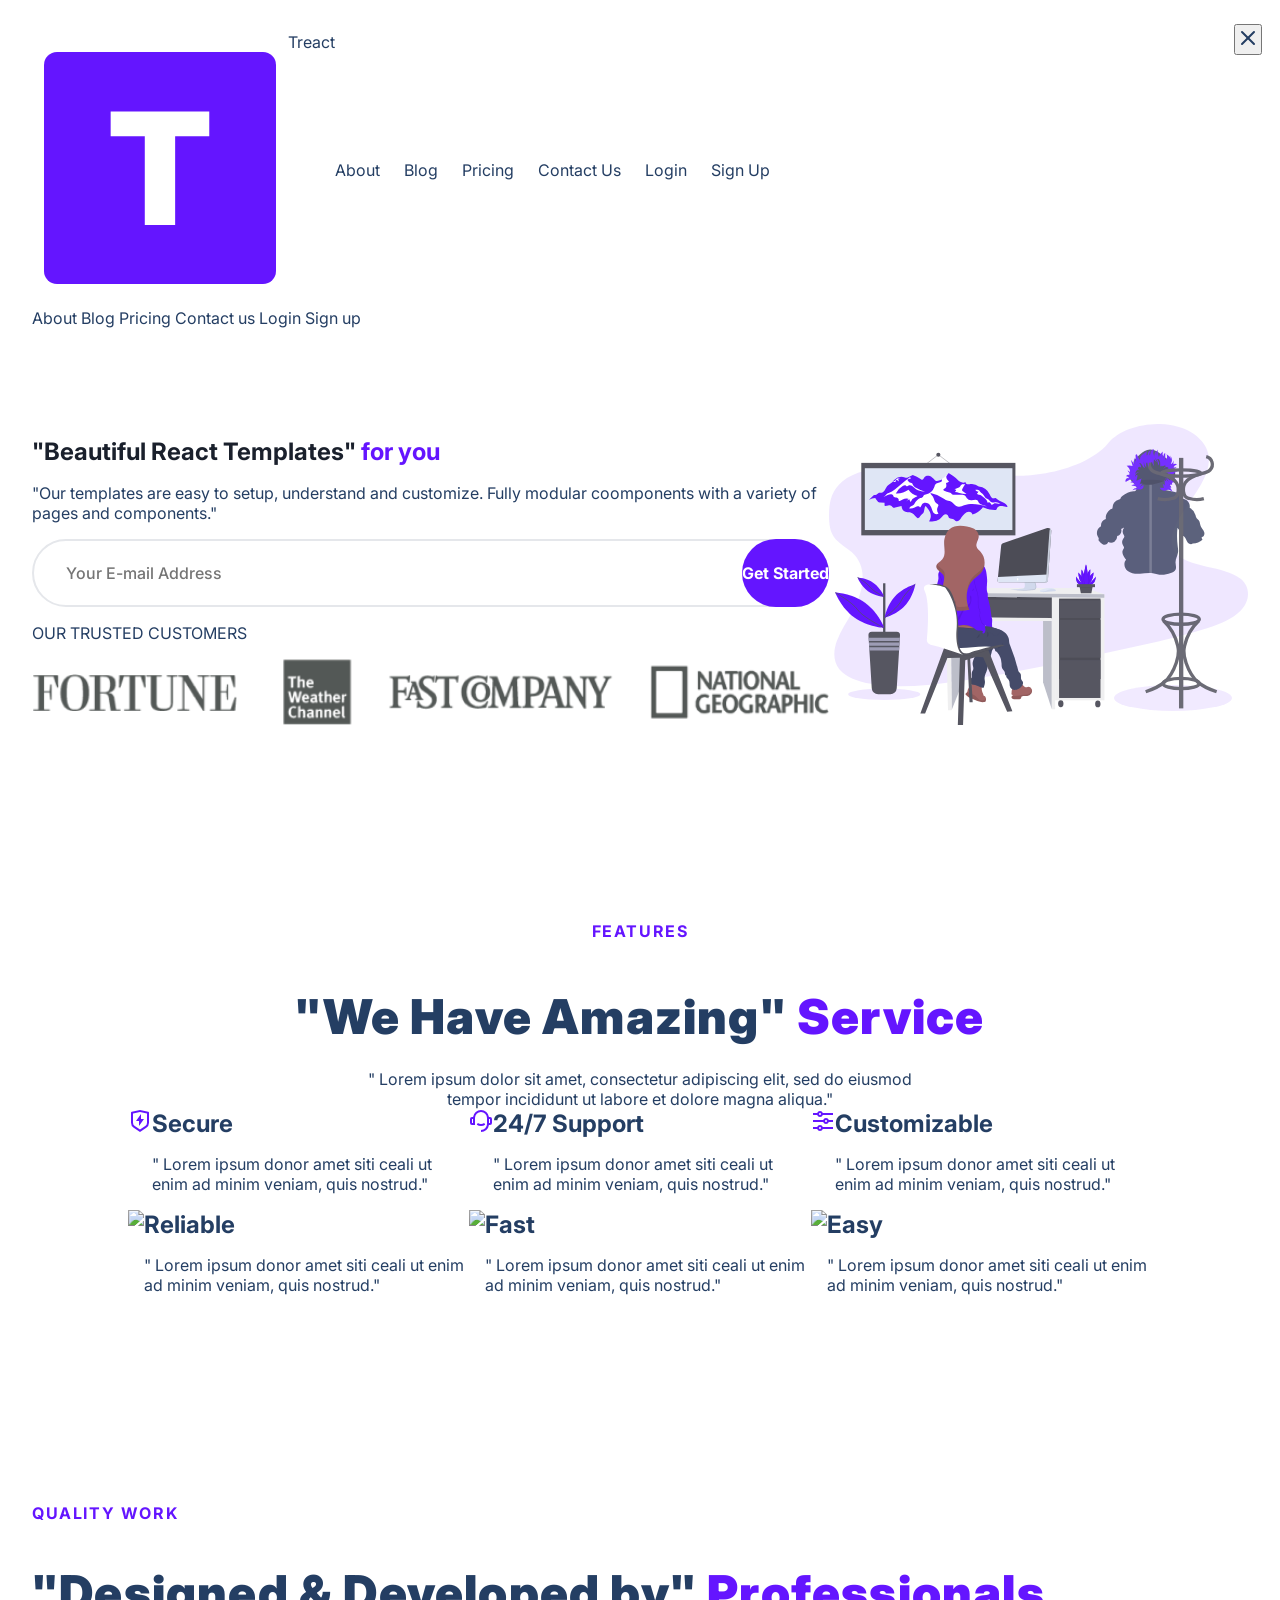
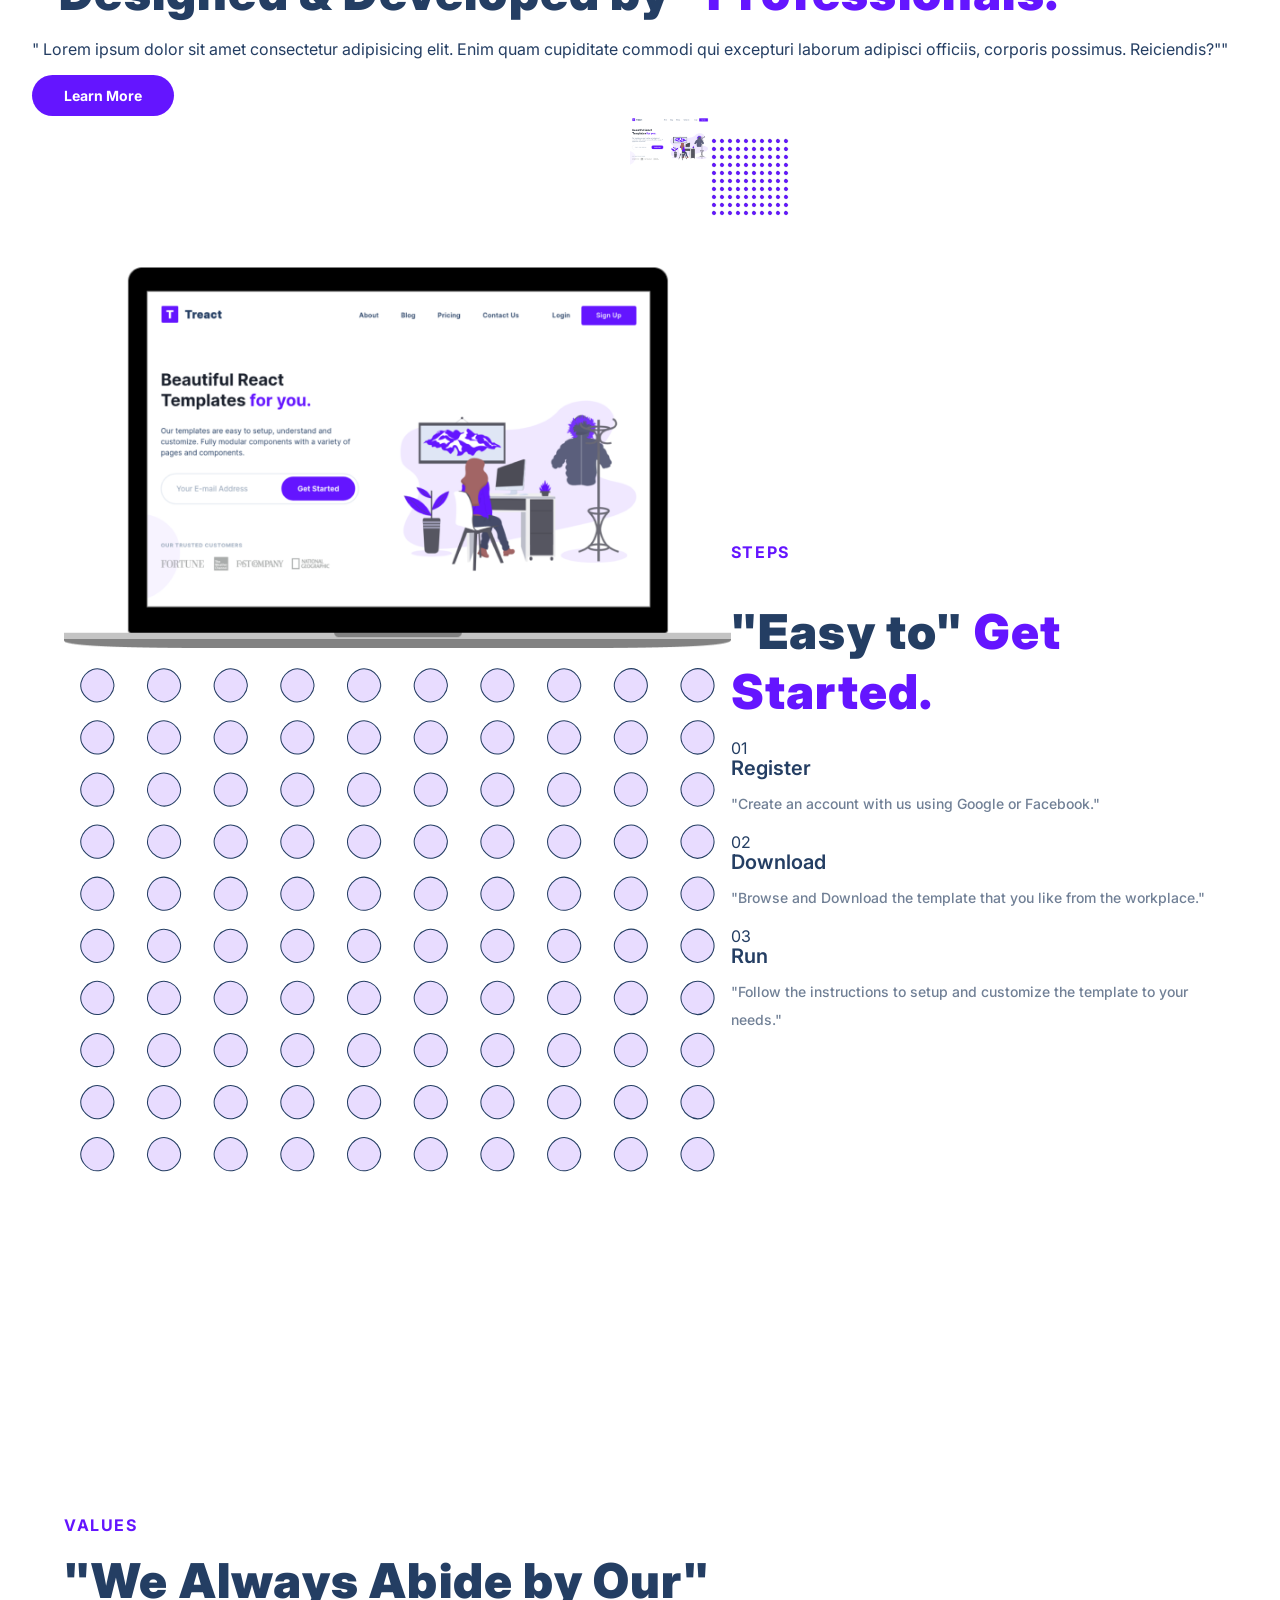
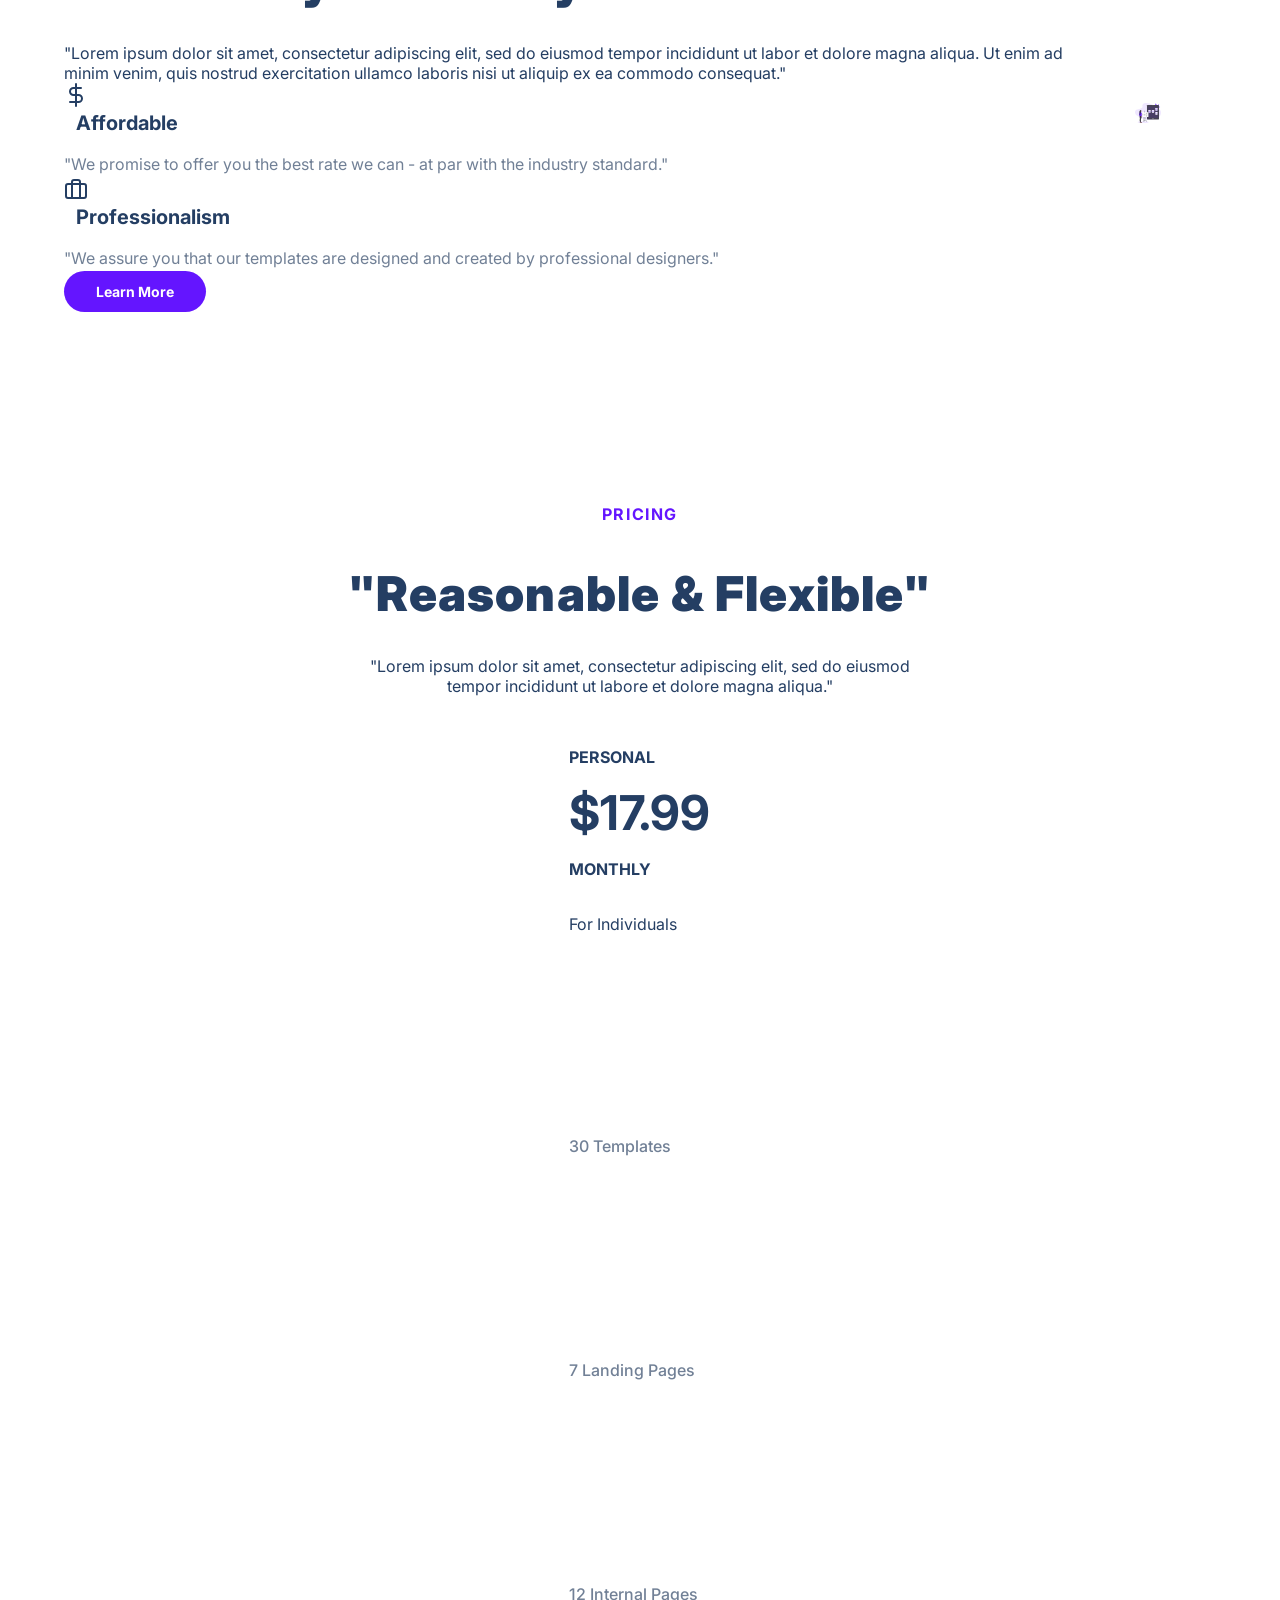
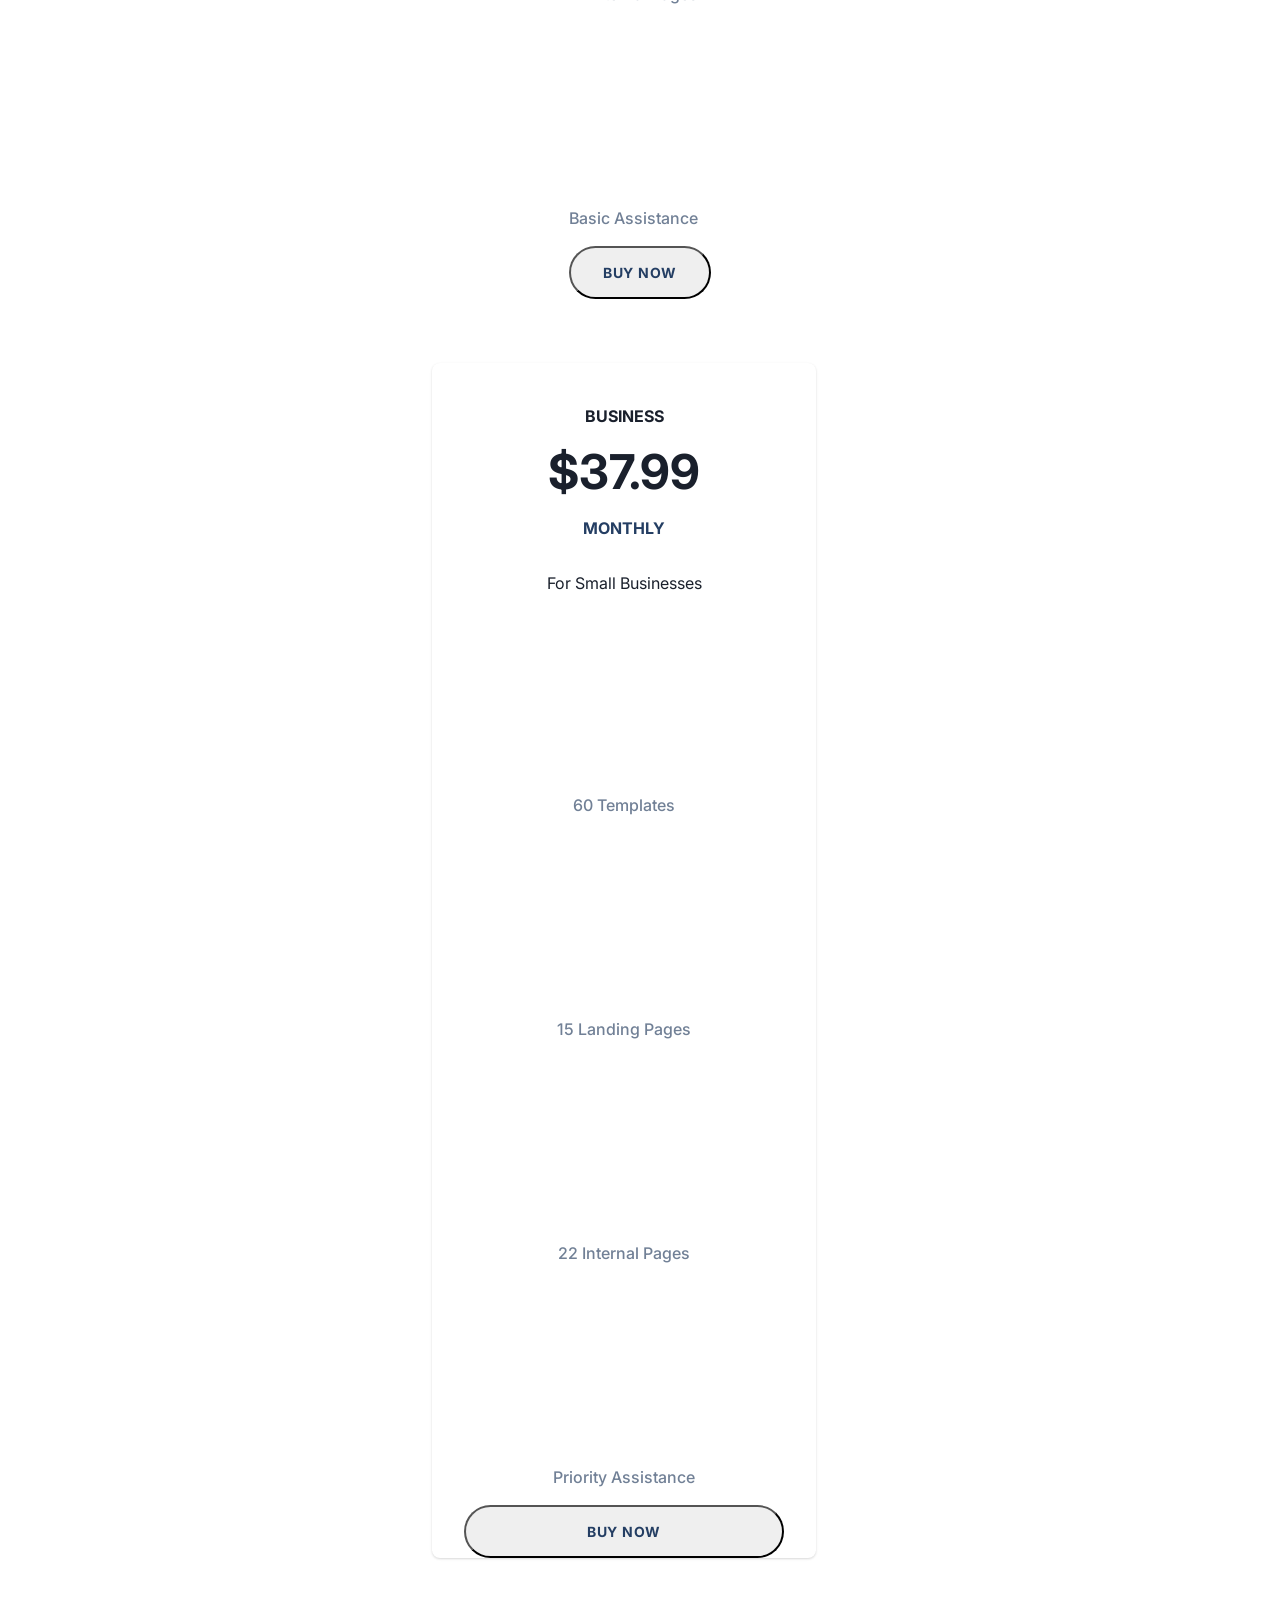
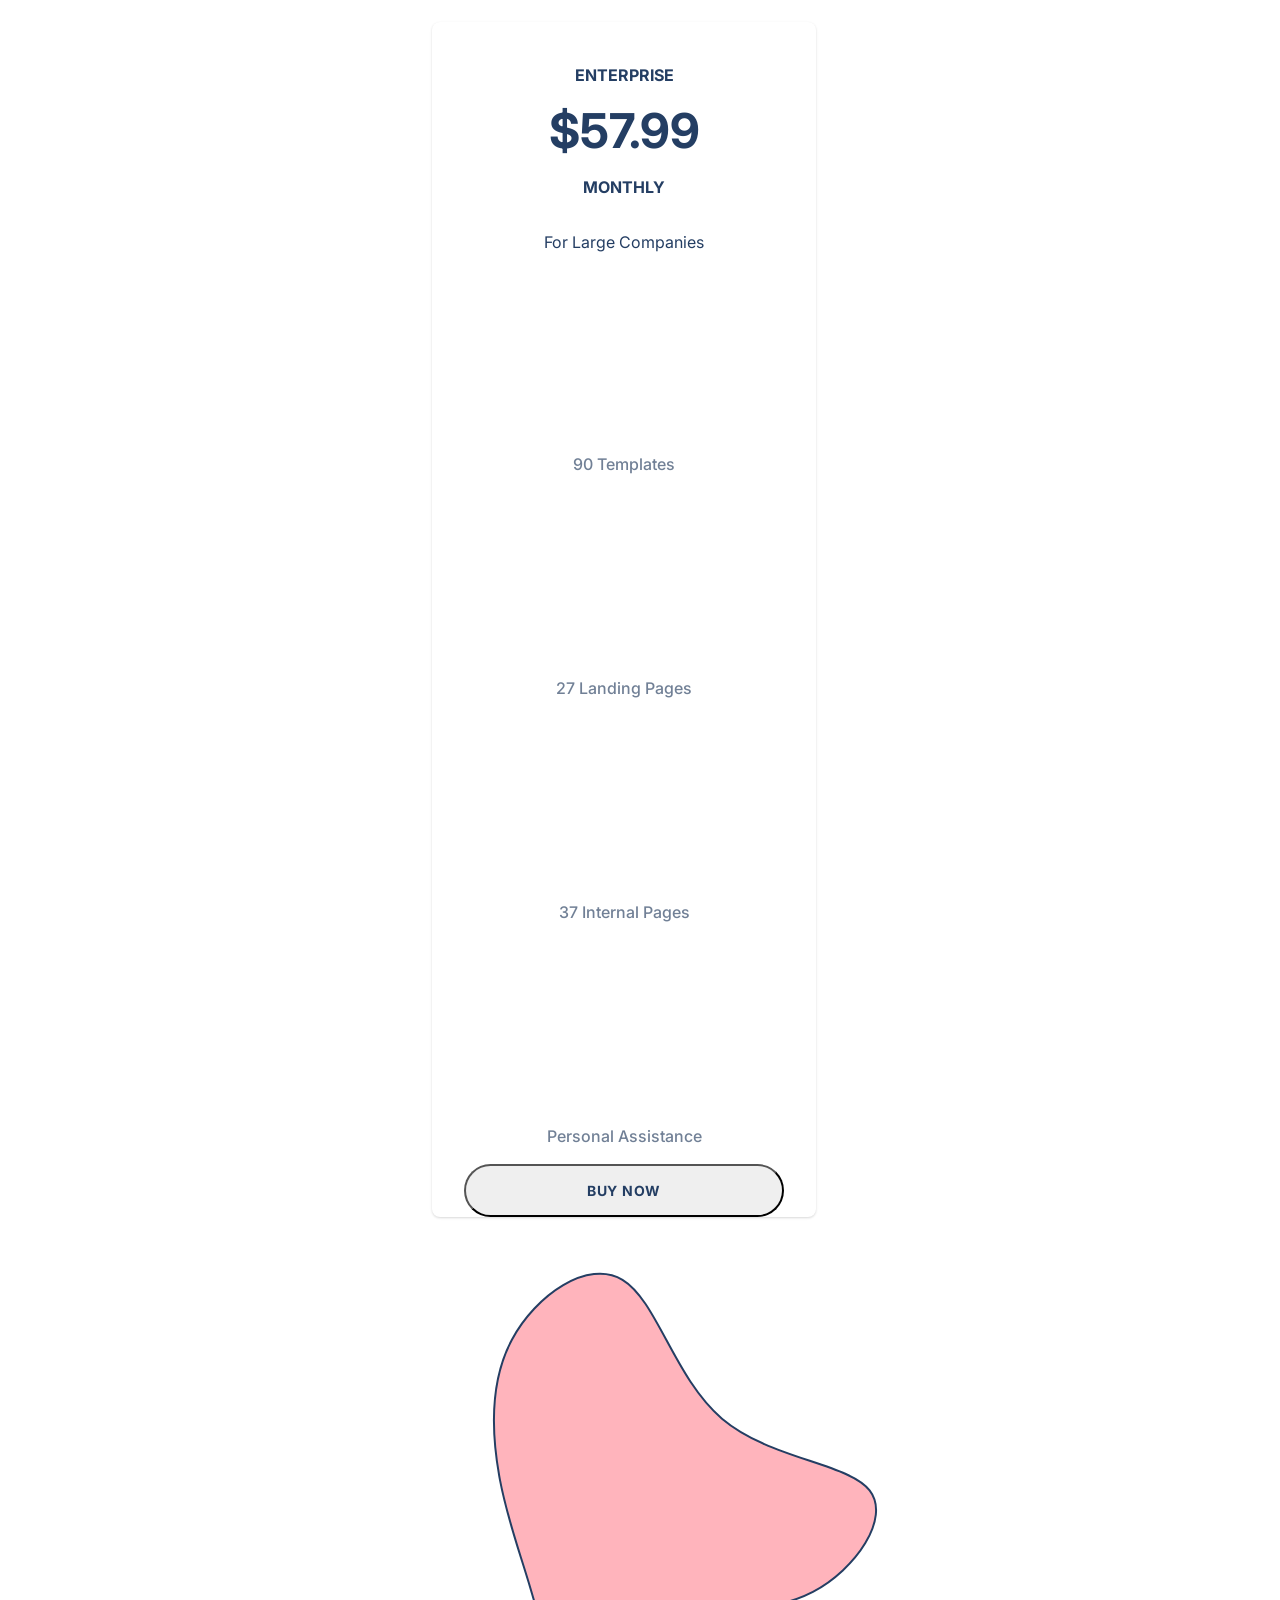
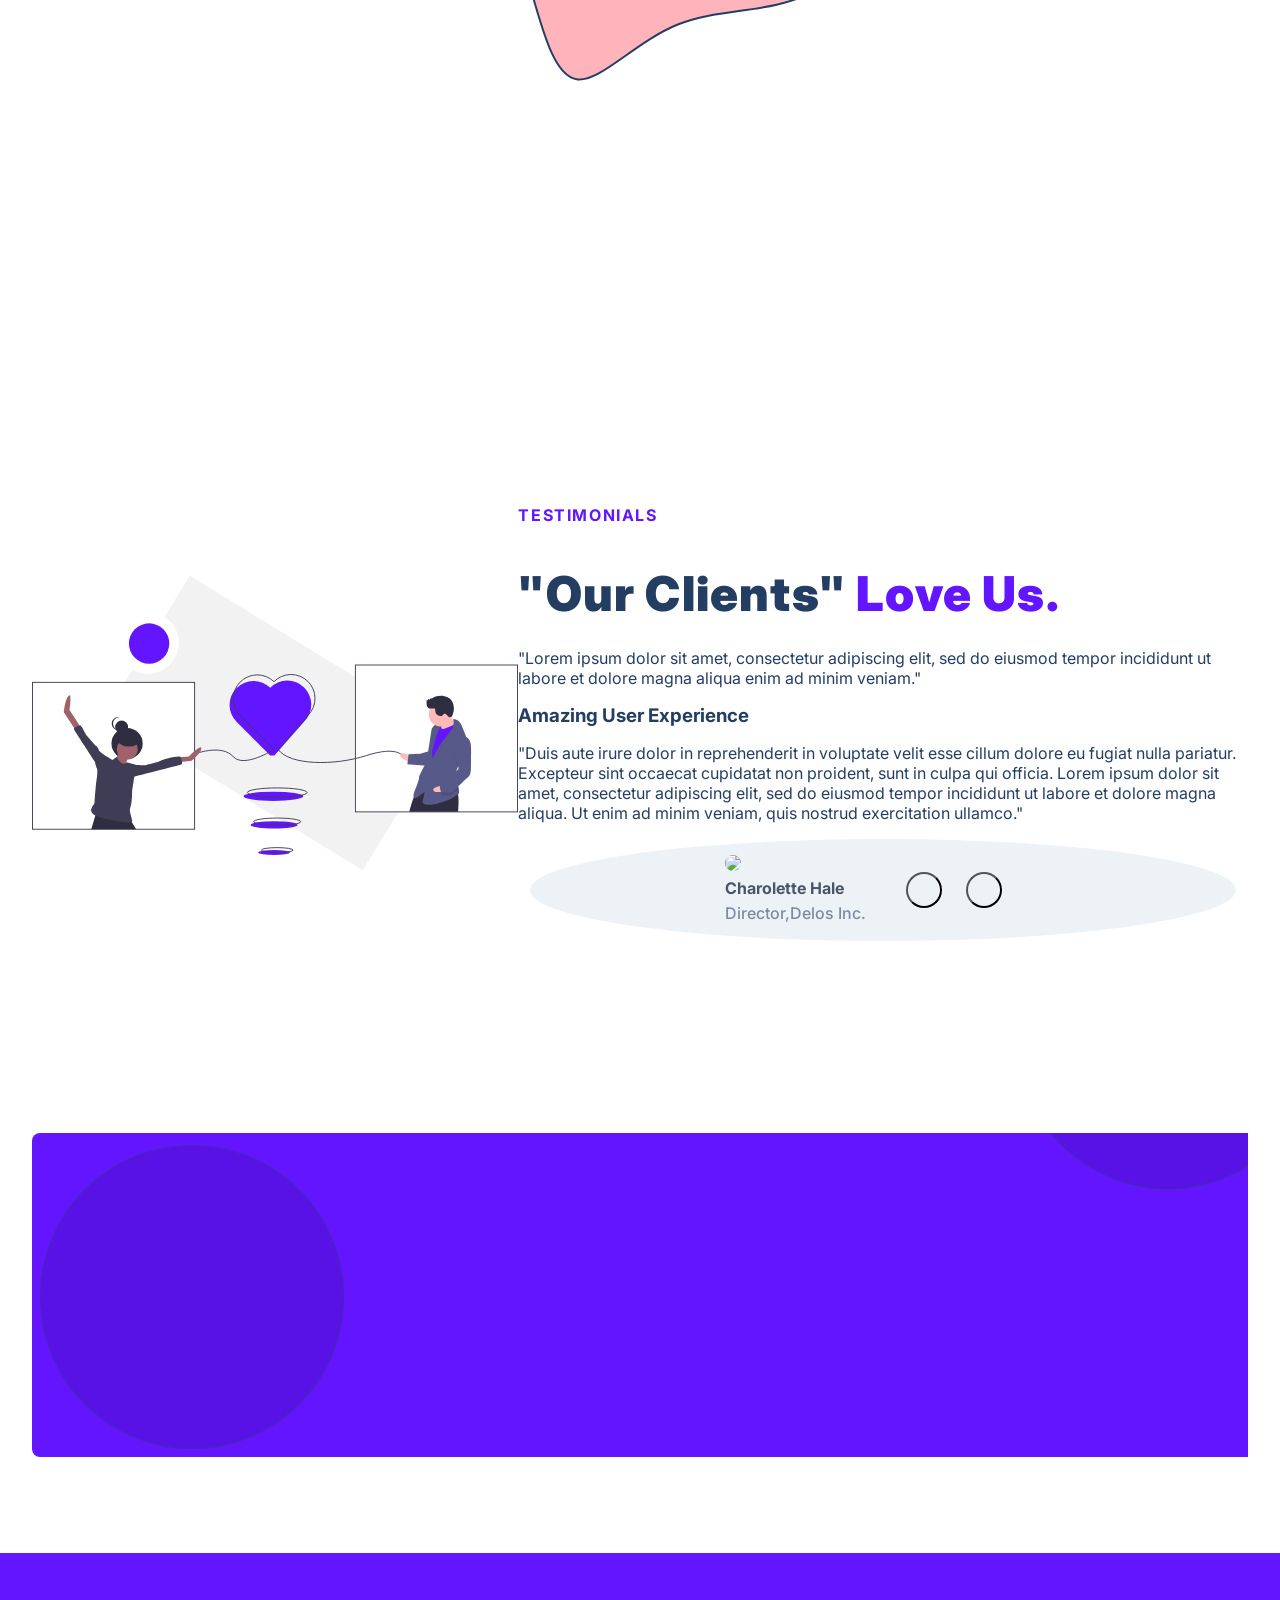
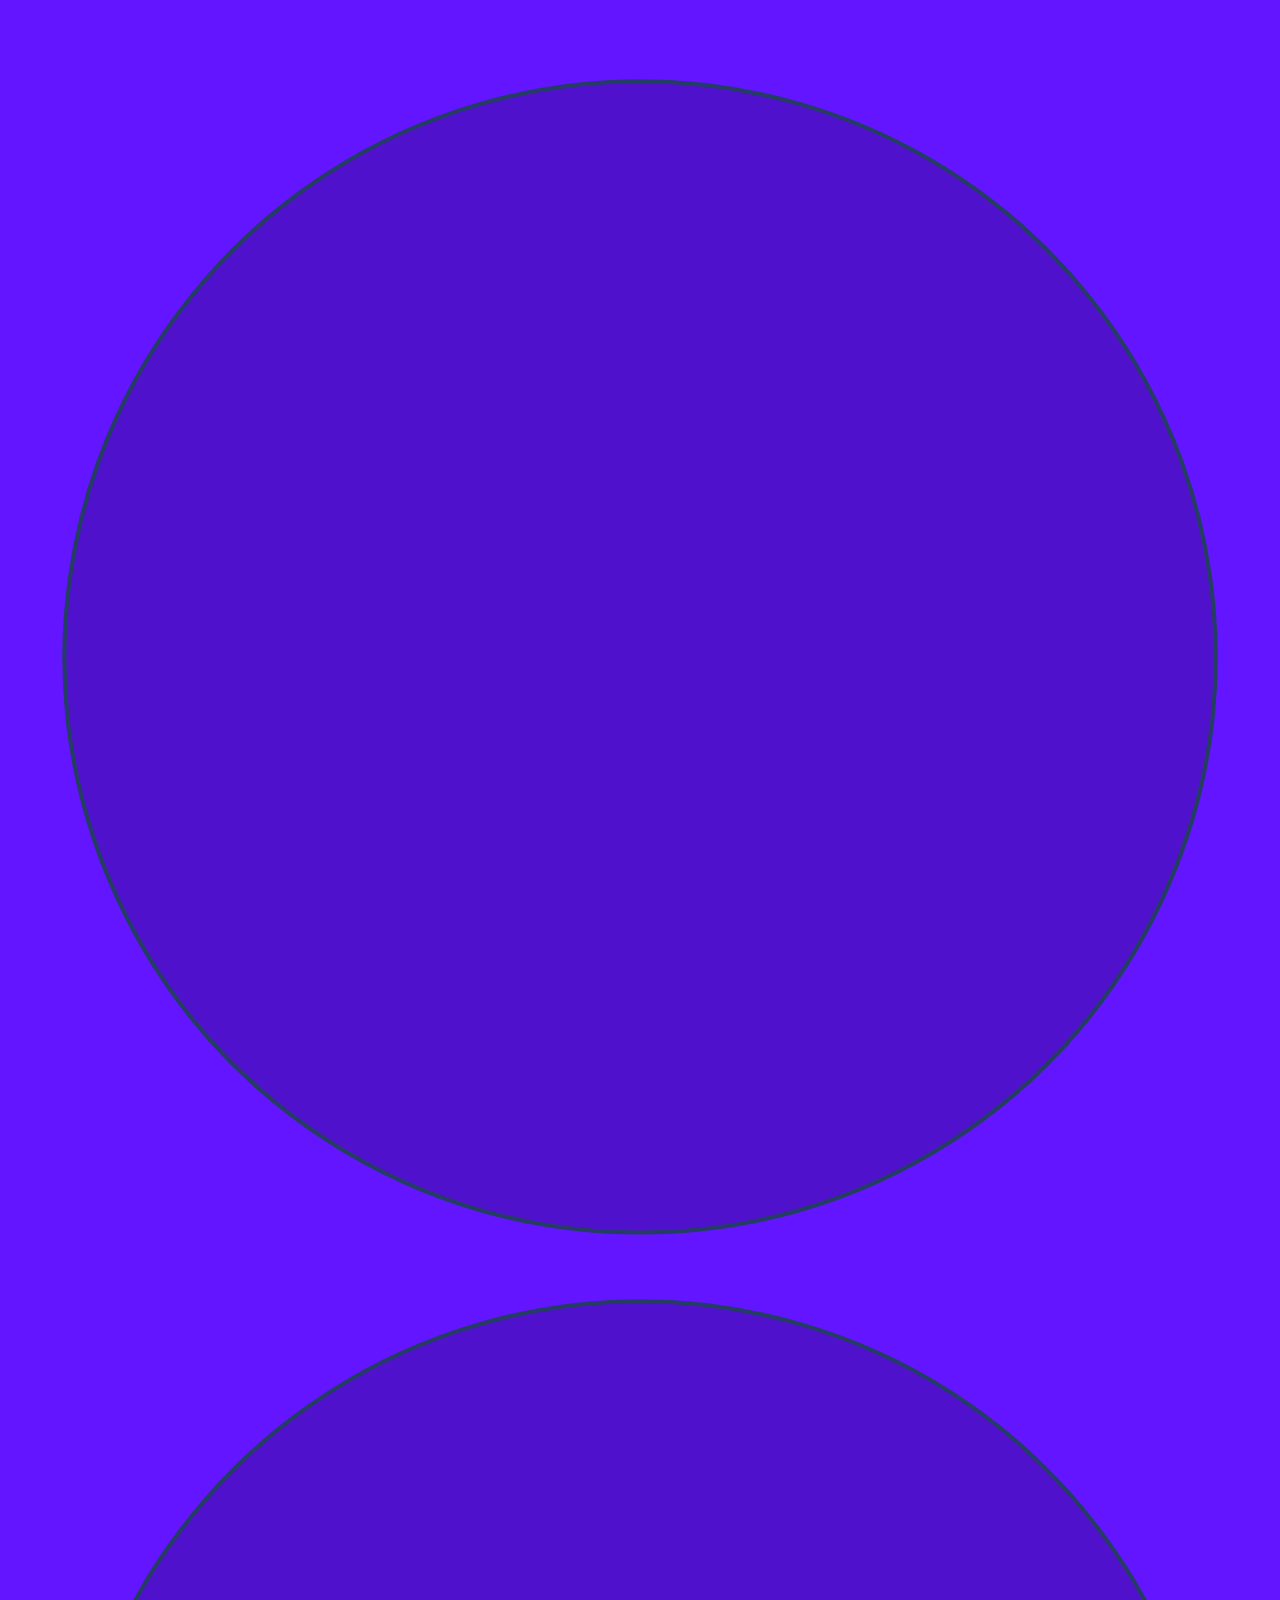
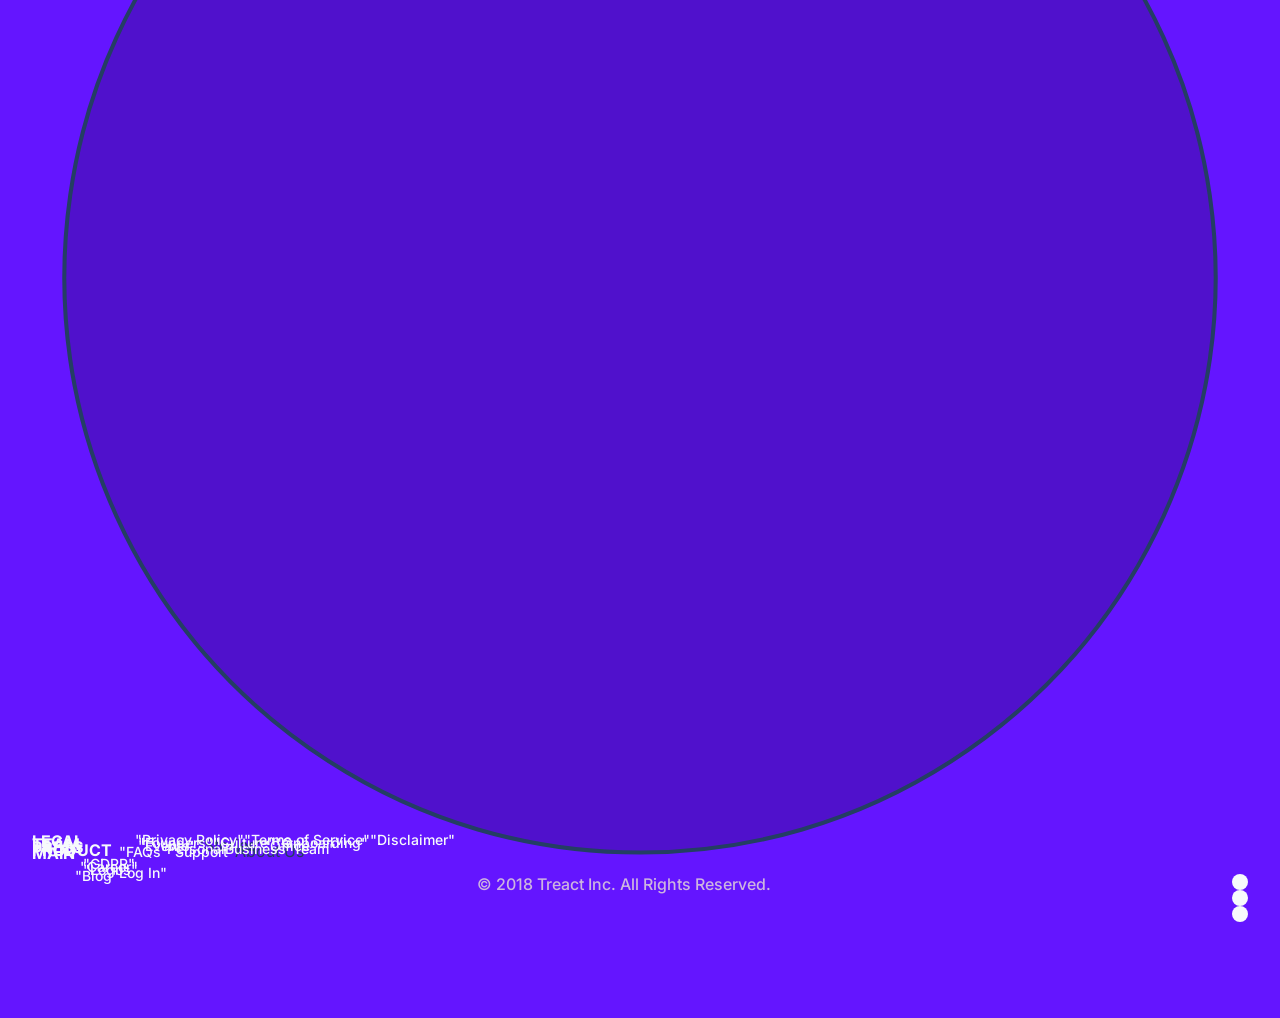
==== commit 6e8601d7: "Module 2 Final Project" ====
--- a/index (1).html
+++ b/index (1).html
@@ -17,15 +17,15 @@
         <nav>
             <div class="nav__logo">
                 <img src="./assets/logo.svg" alt="LOGO">
-                <div class="nav__logo--title">Treact</div>
-            </div>
+            </div>
+            <div class="nav__logo--title">Treact</div>
             <div class="nav__links">
                 <a href="#" class="nav__link">About</a>
                 <a href="#" class="nav__link">Blog</a>
-                <a href="#" class="nav__link">Pricing/a>
-                    <a href="#" class="nav__link">Contact Us</a>
-                    <a href="#" class="nav__link">Login</a>
-                    <a href="#" class="nav__link nav__link--primary">Sign Up</a>
+                <a href="#" class="nav__link">Pricing</a>
+                <a href="#" class="nav__link">Contact Us</a>
+                <a href="#" class="nav__link">Login</a>
+                <a href="#" class="nav__link nav__link--primary">Sign Up</a>
             </div>
             <button class="btn__menu" onclick="openMenu()"><svg xmlns="http://www.w3.org/2000/svg" width="24"
                     height="24" viewBox="0 0 24 24" fill="none" stroke="currentColor" stroke-width="2"
@@ -46,12 +46,12 @@
                 </svg>
             </button>
             <div class="menu__links">
-                <a href="about" class="menul__link" onclick="closeMenu()">About</a>
-                <a href="blog" class="menul__link" onclick="closeMenu()">Blog</a>
-                <a href="pricing" class="menul__link" onclick="closeMenu()">Pricing/a>
-                    <a href="contact us" class="menul__link" onclick="closeMenu()">Contact us</a>
-                    <a href="login" class="menul__link" onclick="closeMenu()">Login</a>
-                    <a href="signup" class="menul__link menu__link--primary" onclick="closeMenu()">Sign up</a>
+                <a href="#about" class="menul__link" onclick="closeMenu()">About</a>
+                <a href="#blog" class="menul__link" onclick="closeMenu()">Blog</a>
+                <a href="#pricing" class="menul__link" onclick="closeMenu()">Pricing</a>
+                <a href="#contact us" class="menul__link" onclick="closeMenu()">Contact us</a>
+                <a href="#login" class="menul__link" onclick="closeMenu()">Login</a>
+                <a href="#signup" class="menul__link menu__link--primary" onclick="closeMenu()">Sign up</a>
             </div>
         </div>
         <header>
@@ -74,7 +74,8 @@
                         <img src="./assets/customers-logo-strip.680ac7c2e8ae28161d2c.png" class="header__customers">
                     </div>
                     <figure class="header__img--wrapper">
-                        <img src="./assets/design-illustration-2.6da6a00b20c07c4a9b65d1870679e1b8.svg" class="header__img">
+                        <img src="./assets/design-illustration-2.6da6a00b20c07c4a9b65d1870679e1b8.svg"
+                            class="header__img">
                     </figure>
                 </div>
             </div>
--- a/style.css
+++ b/style.css
@@ -1,841 +1,954 @@
-@import url('https://fonts.googleapis.com/css2?family=Inter:wght@100;200;300;400;500;600;700;800;900&display=swap');
+@import url("https://fonts.googleapis.com/css2?family=Inter:wght@100;200;300;400;500;600;700;800;900&display=swap");
 
 * {
-    margin: 0;
-    padding: 0;
-    box-sizing: border-box;
-    font-family: 'Inter', system-ui;
-    color: #243e63;
-}
-
- 
+  margin: 0;
+  padding: 0;
+  box-sizing: border-box;
+  font-family: "Inter", system-ui;
+  color: #243e63;
+}
+
 body {
-    max-width: 100vw;
-    overflow-x: hidden;
-}
-
- 
+  max-width: 100vw;
+  overflow-x: hidden;
+}
+
 .row {
-    width: 100%;
-    max-width: 1280px;
-    margin: 0 auto;
-}
-
- 
+  width: 100%;
+  max-width: 1280px;
+  margin: 0 auto;
+}
+
 .row__narrow {
-    width: 100%;
-    max-width: 1024px;
-    margin: 0 auto;
-}
-
- 
+  width: 100%;
+  max-width: 1024px;
+  margin: 0 auto;
+}
+
 .container {
-    padding: 96px 0;
-}
-
-h2 {
-    display: block;
-    font-size: 1.5em;
-    margin-block-start: 0.83em;
-    margin-block-end: 0.83;
-    margin-inline-start: 0px;
-    margin-inline-end: 0px;
-    font-weight: bold;
-    unicode-bidi: isolate;
+  padding: 96px 0;
+}
+
+h2.section__title {
+  display: block;
+  font-size: 1.5em;
+  margin-block-start: 0.83em;
+  margin-block-end: 0.83;
+  margin-inline-start: 0px;
+  margin-inline-end: 0px;
+  font-weight: bold;
+  unicode-bidi: isolate;
 }
 
 h5 {
-    display: block;
-    margin-block-start: 1.67em;
-    margin-block-end: 1.67em;
-    margin-inline-start: 0px;
-    margin-inline-end: 0px;
-    unicode-bidi: isolate;
-}
- 
+  display: block;
+  margin-block-start: 1.67em;
+  margin-block-end: 1.67em;
+  margin-inline-start: 0px;
+  margin-inline-end: 0px;
+  unicode-bidi: isolate;
+}
+
 .purple {
-    color: #6415ff;
-}
-
+  color: #6415ff;
+}
 
 img {
-    width: 100%;
-    overflow-clip-margin: content-box;
-    overflow: clip;
+  width: 100%;
 }
 
 section {
-    padding: 0 32px;
+  padding: 0 32px;
+}
+
+.section__tag {
+  font-size: 16px;
+  color: #6415ff;
+  letter-spacing: 1.6px;
+  font-weight: 700;
+  text-transform: uppercase;
+}
+
+.section__title {
+  font-weight: 900;
+  color: rgb(36, 62, 99);
+  margin: 16px 0;
+  letter-spacing: 0.025em;
+}
+
+.btn {
+  background-color: #6415ff;
+  padding: 12px 32px;
+  border: none;
+  border-radius: 500px;
+  font-size: 14px;
+  color: #fff;
+  font-weight: bold;
+  transition: all 300ms ease;
+  cursor: pointer;
 }
 
 a {
-    diaplay: inline;
-    text-decoration: none;
-
-    }
-
- 
+  display: inline;
+  text-decoration: none;
+}
+
 ain {
-    margin-bottom: 96px;
-}
-
- 
+  margin-bottom: 96px;
+}
+
+svg {
+  width: 24;
+  height: 24;
+  fill: none;
+  stroke: currentcolor;
+  stroke-width: 2;
+  stroke-linecap: round;
+  stroke-linejoin: round;
+}
+
+svg:not(:root) {
+  overflow-clip-margin: content-box;
+  overflow: hidden;
+}
+
+.fa-solid, .fas {
+    font-weight: 900;
+}
+
+.fa-star {
+    --fa: "\f005";
+}
+
+.fa-classic, .fa-regular, .fa-solid, .far, .fas {
+    font-family: "Font Awesome 6 Free";
+}
+
+.fa, .fa-brands, .fa-regular, .fa-solid, .fab, .far, .fas {
+    -moz-osx-font-smoothing: grayscale;
+    -webkit-font-smoothing: antialiased;
+    display: var(--fa-display,inline-block);
+    font-style: normal;
+    font-variant: normal;
+    line-height: 1;
+    text-rendering: auto;
+}
+
+.fa-star {
+    color: rgb(246 173 85);
+    display: inline-block;
+    height: 1.25rem;
+    width: 1.25rem;
+}
+
 /*
 
 NAVBAR ↓
 
- 
 */
 
- 
 nav {
-    display: flex;
-    padding-top: 32px;
-}
-
- 
+  display: flex;
+  padding-top: 32px;
+}
+
 .nav__row {
-    display: flex;
-    justify-content: space-between;
-}
-
- 
+  display: flex;
+  justify-content: space-between;
+}
+
 .nav__logo {
-    display: flex;
-    align-items: center;
-    margin: 8px 0;
-    padding-bottom: 4px;
+  display: flex;
+  align-items: center;
+  margin: 8px 0;
+  padding-bottom: 4px;
+}
+
+.nav__logo--img {
+  width: 40px;
+  height: 40px;
+}
+
+.nav__links {
+  display: flex;
+
+  align-items: center;
+
+  gap: 24px;
 }
 
 .nav__link--after {
-    position: absolute;
-    left: 0;
-    bottom: -6px;
-    background: #6415ff;
-    transition: all 300ms ease;
-    opacity: 0;
+  position: absolute;
+
+  left: 0;
+
+  bottom: -6px;
+
+  background: #6415ff;
+
+  transition: all 300ms ease;
+
+  opacity: 0;
 }
 
 .nav__link--primary:after {
-    content: "";
-    width: 0;
-    height: 0;
-}
-
- 
+  content: "";
+
+  width: 0;
+
+  height: 0;
+}
+
 button {
-    cursor: pointer;
-}
-
- 
+  cursor: pointer;
+}
+
 .btn__menu {
-    display: none;
-    background: transparent;
-    border: none;
-    transition: all 300ms ease;
-}
-
- 
+  display: none;
+
+  background: transparent;
+
+  border: none;
+
+  transition: all 300ms ease;
+}
+
 .btn__menu--svg:hover {
-    filter: invert(26%) sepia(94%) saturate(7476%) hue-rotate(261deg) brightness(94%) contrast(115%);
-}
-
- 
+  filter: invert(26%) sepia(94%) saturate(7476%) hue-rotate(261deg)
+    brightness(94%) contrast(115%);
+}
+
 .modal {
-    position: fixed;
-    top: 0;
-    left: 0;
-    right: 0;
-    height: 378px;
-    margin: 24px 16px;
-    padding: 32px;
-    background-color: #fff;
-    border: 1px solid rgb(229, 231, 235);
-    border-radius: 8px;
-    z-index: 4;
-    visibility: hidden;
-    opacity: 0;
-    transform: translateX(300%);
-    transition: all 300ms ease;
-}
-
- 
+  position: fixed;
+
+  top: 0;
+
+  left: 0;
+
+  right: 0;
+
+  height: 378px;
+
+  margin: 24px 16px;
+
+  padding: 32px;
+
+  background-color: #fff;
+
+  border: 1px solid rgb(229, 231, 235);
+
+  border-radius: 8px;
+
+  z-index: 4;
+
+  visibility: hidden;
+
+  opacity: 0;
+
+  transform: translateX(300%);
+
+  transition: all 300ms ease;
+}
+
 .modal__links {
-    width: 100%;
-    height: 100%;
-    display: flex;
-    flex-direction: column;
-    align-items: center;
-}
-
- 
+  width: 100%;
+
+  height: 100%;
+
+  display: flex;
+
+  flex-direction: column;
+
+  align-items: center;
+}
+
 .modal__link {
-    color: #1a202c;
-    font-size: 18px;
-    font-weight: 600;
-    line-height: 1.5;
-    margin: 8px 0;
-    padding-bottom: 4px;
-    border-bottom: 2px solid transparent;
-}
-
- 
+  color: #1a202c;
+
+  font-size: 18px;
+
+  font-weight: 600;
+
+  line-height: 1.5;
+
+  margin: 8px 0;
+
+  padding-bottom: 4px;
+
+  border-bottom: 2px solid transparent;
+}
+
 .modal__link--primary {
-    color: #f7fafc;
-    padding: 12px 32px;
-    background: #6415ff;
-    border-radius: 500px;
-    border: none;
-}
-
- 
+  color: #f7fafc;
+
+  padding: 12px 32px;
+
+  background: #6415ff;
+
+  border-radius: 500px;
+
+  border: none;
+}
+
 .menu--open .modal {
-    visibility: visible;
-    opacity: 1;
-    transform: translateX(0);
-}
-
- 
+  visibility: visible;
+
+  opacity: 1;
+
+  transform: translateX(0);
+}
+
 .btn__menu--close {
-    position: fixed;
-    top: 24px;
-    right: 18px;
-}
-
- 
+  position: fixed;
+
+  top: 24px;
+
+  right: 18px;
+}
+
 /*
 
+ 
+
 HEADER / ABOUT US ↓
+
+ 
+
  
 
 */
 
- 
 header .row {
-    display: flex;
-    align-items: center;
-    justify-content: space-between;
-}
-
-h2.section__title {
-    #features.section__title,
-     pricing.section__title {
-        text-align: center;
-    }
-    .section__title{
-        font-size: 48px;
-        font-weight: 900;
-        line-height: 1.5;
-        letter-spacing: 0.025em;
-    }
-       
+  display: flex;
+
+  align-items: center;
+
+  justify-content: space-between;
+}
+
+#features.section__title,
+#pricing.section__title {
+  text-align: center;
+}
+
+h2.section__title,
+.section__title {
+  font-size: 48px;
+
+  font-weight: 900;
+
+  line-height: 1.5;
+
+  letter-spacing: 0.025em;
+}
+
+.features {
+  display: flex;
+
+  flex-wrap: wrap;
+}
+
+.feature__row {
+  display: flex;
+}
+
+.feature {
+  width: calc(100% / 3);
+}
+
+.feature__img--wrapper {
+  width: 80px;
+
+  height: 80px;
+}
+
+.header__email {
+  position: relative;
+
+  height: 68px;
+
+  display: flex;
+
+  justify-content: end;
 }
 
 .header__email--input {
-    width: 100%;
-    border-radius: 500px;
-    border: 2px solid rgb(229, 231, 235);
-    padding: 20px 192px 20px 32px;
-    color: rgb(36, 62, 99);
-    font-size: 16px;
-    font-weight: 500;
-    position: absolute;
-    top: 0;
-    bottom: 0;
-    z-index: 1;
-    transition: border-color 300ms;
-}
-
- 
+  width: 100%;
+
+  border-radius: 500px;
+
+  border: 2px solid rgb(229, 231, 235);
+
+  padding: 20px 192px 20px 32px;
+
+  color: rgb(36, 62, 99);
+
+  font-size: 16px;
+
+  font-weight: 500;
+
+  position: absolute;
+
+  top: 0;
+
+  bottom: 0;
+
+  z-index: 1;
+
+  transition: border-color 300ms;
+}
+
 .header__email--btn {
-    z-index: 2;
-    height: calc(100%-16px);
-    border-radius: 500px;
-    border: none;
-    background-color: #6415ff;
-    color: #fff;
-    font-weight: 700;
-    font-size: 16px;
-    transition: all 300ms ease;
-}
-
- 
+  z-index: 2;
+
+  height: calc(100%-16px);
+
+  border-radius: 500px;
+
+  border: none;
+
+  background-color: #6415ff;
+
+  color: #fff;
+
+  font-weight: 700;
+
+  font-size: 16px;
+
+  transition: all 300ms ease;
+}
+
 /*
 
  
+
 FEATURES ↓
 
  
+
 */
 
- 
 #features {
-    position: relative;
-}
-
- 
+  position: relative;
+}
+
 #features .row__narrow {
-    display: flex;
-    flex-direction: column;
-    align-items: center;
-}
-
- 
+  display: flex;
+  flex-direction: column;
+  align-items: center;
+}
+
+.feature__img {
+  width: 24px;
+  height: 24px;
+}
+
+#features .section__title,
+#pricing .section__title {
+  text-align: center;
+}
+
+#features .section__para {
+  text-align: center;
+  max-width: 576px;
+}
+
 /*
 
+ 
+
 QUALITY WORK ↓
 
  
+
+ 
+
 */
 
 .quality__img {
-z-index: 1;
- }
+  z-index: 1;
+  position: relative;
+}
+
+figure.quality__img--wrapper {
+  position: relative;
+}
+
+.quality__img--wrapper,
+svg.quality__grid {
+  width: 80px;
+  position: absolute;
+  bottom: -10%;
+  left: 50%;
+}
+
 #quality .row {
-    display: flex;
-    justify-content: space-between;
-    align-items: center;
+  display: flex;
+  justify-content: space-between;
+  align-items: center;
 }
 
 #quality .section__title,
 #values .section__title {
-    line-height: 1.25;
+  line-height: 1.25;
+}
+
+.quality__grid {
+  transform: translateX(50%) translateY(50%) scaleX(1) scaleY(1);
+  width: 80px;
+  height: 80px;
+  position: absolute;
+  right: 0px;
+  bottom: 0px;
+  fill: rgb(100, 21, 255);
+  --tw-text-opacity: 1;
+  color: rgba(100, 21, 255, var(--tw-text-opacity));
+  z-index: 0;
+  display: block;
+}
+
+#quality.btn {
+  margin-top: 32px;
+}
+
+.btn {
+  transition: all 300ms ease;
+}
+
+/*
+
+ 
+
+ 
+
+STEPS ↓
+
+ 
+
+ 
+
+*/
+
+.step__title {
+  font-weight: 600;
+  font-size: 20px;
+  color: #243e63;
+  line-height: 1;
+}
+
+#steps .row {
+  display: flex;
+  justify-content: space-between;
+  align-items: center;
 }
 
 .section__title {
-    font-size: 48px;
-    font-weight: 900;
-    color: rgb(36, 62, 99);
-    margin: 16px 0;
-    letter-spacing: 0.025em;
-}
-
-#quality.btn {
-    margin-top: 32px;
+  font-size: 48px;
+  font-weight: 900;
+  color: rgb(36, 62, 99);
+  line-height: 1.5;
+  margin: 16px 0;
+  letter-spacing: 0.025em;
+}
+
+.steps__img {
+  z-index: 2;
+}
+
+.steps__number {
+  color: #cbd5e0;
+  font-size: 36px;
+  font-weight: 600;
+  line-height: 1;
+}
+
+.step__para {
+  font-size: 14px;
+  color: #718096;
+  margin-top: 12px;
+  font-weight: 500;
+  line-height: 2;
+}
+
+/*
+
+ 
+VALUES ↓
+
+*/
+
+#values .section__title {
+  margin-top: 16px;
+  margin-bottom: 32px;
+}
+
+.section__title {
+  font-size: 48px;
+  font-weight: 900;
+  color: rgb(36, 62, 99);
+  margin: 16px 0;
+  letter-spacing: 0.025em;
+}
+
+.values__img {
+  width: 20%;
+  height:  20px;
+}
+
+.value__para {
+  margin-top: 16px;
+  line-height: 1.625;
+  color: #718096;
+}
+
+#values .row {
+  display: flex;
+  justify-content: space-between;
+  align-items: center;
+}
+
+.value__name {
+  margin-left: 12px;
+  font-size: 20px;
+  font-weight: bold;
+  color: #243e63;
+}
+
+#values__btn {
+  margin-top: 48px;
 }
 
 .btn {
-    transition: all 300ms ease;
-}
-
- 
+  transition: all 300ms ease;
+}
+
 /*
 
  
-STEPS ↓
+PRICING ↓
 
  
 */
 
-.step__title {
-    font-weight: 600;
-    font-size: 20px;
-    color: #243e63;
-    line-height: 1;
-}
- 
-#steps .row {
+section {
+  padding: 0 32px;
+}
+
+.section__title {
+  font-size: 48px;
+  font-weight: 900;
+  color: rgb(36, 62, 99);
+  line-height: 1.5;
+  margin: 16px 0;
+  letter-spacing: 0.25em;
+}
+
+#pricing .row {
+  display: flex;
+  flex-direction: column;
+  align-items: center;
+}
+
+#pricing .section__para {
+  max-width: 576px;
+  text-align: center;
+}
+
+.plan__feature {
+  margin-top: 200px;
+  font-weight: 500;
+  color: #718096;
+  font-size: 16px;
+  line-height: 1.5;
+}
+
+.plan__top {
+  display: flex;
+  flex-direction: column;
+  padding-top: 2rem;
+  padding-bottom: 2rem;
+  text-transform: uppercase;
+  line-height: 1.625;
+}
+
+ .plan {
+    position: relative;
+    margin-top: 4rem;
     display: flex;
-    justify-content: space-between;
-    align-items: center;
-}
-
-.section__title {
-    font-size: 48px;
-    font-weight: 900;
-    color: rgb(36, 62, 99);
-    line-height: 1.5;
-    margin: 16px 0;
-    letter-spacing: 0.025em;
-}
-
-.steps__img {
-    z-index: 2;
-}
-
- 
-/*
-
- 
-VALUES ↓
-
-*/
-
-#values .section__title {
-    margin-top: 16px;
-    margin-bottom: 32px;
-}
-
-.section__title {
-    font-size: 48px;
-    font-weight: 900;
-    color: rgb(36, 62, 99);
-    margin: 16px 0;
-    letter-spacing: 0.025em;
-}
-
-.values__description,
-.values__img {
-    width: 50%;
-}
- 
-#values .row {
-    display: flex;
-    justify-content: space-between;
-    align-items: center;
-}
-
-.value__name {
-    margin-left: 12px;
-    font-size: 20px;
-    font-weight: bold;
-    color: #243e63;
-}
-
-#values__btn {
-    margin-top: 48px;
-}
-
-.btn {
-    transition: all 300ms ease;
-}
-
-/*
-
- 
-PRICING ↓
-
- 
-*/
-
-.section__title {
-    font-size: 48px;
-    font-weight: 900;
-    color: rgb(36, 62, 99);
-    line-height: 1.5;
-    margin: 16px 0;
-    letter-spacing: 0.25em;
-}
- 
-#pricing .row {
-    display: flex;
+    width: 100%;
+    max-width: 24rem;
     flex-direction: column;
-    align-items: center;
-}
-
-.plan__feature {
-    margin-top: 200px;
-    font-weight: 500;
-    color: #718096;
-    font-size: 16px;
-    line-height: 1.5;
-}
+    border-radius: 0.5rem;
+    background-color: rgb(255 255 255);
+    padding-left: 2rem;
+    padding-right: 2rem;
+    margin-right: 2rem;
+    padding-top: 0.5rem;
+    text-align: center;
+    color: rgb(26 32 44);
+    box-shadow: rgba(0, 0, 0, 0) 0px 0px 0px 0px, rgba(0, 0, 0, 0) 0px 0px 0px 0px,
+    rgba(0, 0, 0, 0.1) 0px 1px 3px 0px, rgba(0, 0, 0, 0.06) 0px 1px 2px 0px;
+}
+
 
 p {
-    display: block;
-    margin-block-start: 1em;
-    margin-block-end: 1em;
-    margin-inline-start: 0px;
-    margin-inline-end: 0px;
-    unicode-bidi: isolate;
+  display: block;
+  margin-block-start: 1em;
+  margin-block-end: 1em;
+  margin-inline-start: 0px;
+  margin-inline-end: 0px;
+  unicode-bidi: isolate;
+}
+
+.plan:nth-child(1) .plan__middle, .plan:nth-child(3) .plan__middle {
+    border-top: 2px solid rgb(229, 231, 235);
+    border-bottom: 2px solid rgb(229, 231, 235);
 }
 
 .plan__button {
-    padding: 0.75rem 2rem;
-    font-weight: 700;
-    transition: all 300ms ease;
-    width: 100%;
-    border-radius: 9999px;
-    padding-top: 1rem;
-    padding-bottom: 1rem;
-    font-size: 0.875rem;
-    text-transform: uppercase;
-    letter-spacing: 0.05em;
+  padding: 0.75rem 2rem;
+  font-weight: 700;
+  transition: all 300ms ease;
+  width: 100%;
+  border-radius: 9999px;
+  padding-top: 1rem;
+  padding-bottom: 1rem;
+  font-size: 0.875rem;
+  text-transform: uppercase;
+  letter-spacing: 0.05em;
 }
 
 .plan:nth-child(1) .plan__stride,
 .plan:nth-child(1) .plan__button {
-color: #f7fafc;
-background: linear-gradient(115edg, rgb(56, 178, 172) 0%, rgb(129, 230, 217) 100%);
+  color: #f7fafc;
+  background: linear-gradient(
+    115edg,
+    rgb(56, 178, 172) 0%,
+    rgb(129, 230, 217) 100%
+  );
 }
 
 .plan__button:hover {
-    transform: translate(1px, -1px);
-    box-shadow: rgba(0, 0, 0, 0) 0px 0px 0px 0px, rgba(0, 0, 0, 0) 0px 0px 0px 0px, rgba(0, 0, 0, 0.1) 0px 20px 25px -5px, rgba(0, 0, 0, 0.04) 0px 10px 10px -5px;
+  transform: translate(1px, -1px);
+  box-shadow:
+    rgba(0, 0, 0, 0) 0px 0px 0px 0px,
+    rgba(0, 0, 0, 0) 0px 0px 0px 0px,
+    rgba(0, 0, 0, 0.1) 0px 20px 25px -5px,
+    rgba(0, 0, 0, 0.04) 0px 10px 10px -5px;
 }
 
 .plan:nth-child(2) .plan__button {
-    color: #6415ff;
-    background-color: #f7fafc;
-}
-
-.plan:nth-child(2) .plan__name, .plan:nth-child(2) .plan__price, .plan:nth-child(2) .plan__target, .plan:nth-child(2) .plan__duration, .plan:nth-child(2) .plan__feature {
-    color: #f7fafc;
-}
-
-.plan:nth-child(odd) .plan__name, .plan:nth-child(odd) .plan__price, .plan:nth-child(odd) .plan__target {
-    color: #1a202c;
-}
-
-.plan:nth-child(3) .plan__stripe, .plan:nth-child(3) .plan__button {
-    color: #f7fafc;
-    background: linear-gradient(115deg, rgb(245, 101, 101) 0%, rgb(254, 178, 178) 100%);
+  color: #6415ff;
+  background-color: #f7fafc;
+}
+
+.plan:nth-child(2) .plan__name,
+.plan:nth-child(2) .plan__price,
+.plan:nth-child(2) .plan__target,
+.plan:nth-child(2) .plan__duration,
+.plan:nth-child(2) .plan__feature {
+  color: #f7fafc;
+}
+
+.plan:nth-child(odd) .plan__name,
+.plan:nth-child(odd) .plan__price,
+.plan:nth-child(odd) .plan__target {
+  color: #1a202c;
+}
+
+.plan:nth-child(3) .plan__stripe,
+.plan:nth-child(3) .plan__button {
+  color: #f7fafc;
+  background: linear-gradient(
+    115deg,
+    rgb(245, 101, 101) 0%,
+    rgb(254, 178, 178) 100%
+  );
 }
 
 .plan__price {
-    font-size: 48px;
-    margin: 4px 0;
-}
-
-.plan__name, .plan__price, .plan__duration {
-    font-weight: bold;
-    line-height: 1.625;
-}
+  font-size: 48px;
+  margin: 4px 0;
+}
+
+.plan__name,
+.plan__price,
+.plan__duration {
+  font-weight: bold;
+  line-height: 1.625;
+}
+
 
 /*
- 
+
 
 TESTIMONIALS ↓
 
+
 */
 
- 
 #testimonials .row {
-    display: flex;
+  display: flex;
 }
 
 #testimonials .section__title {
-    margin-bottom: 24px;
-    line-height: 1.25;
+  margin-bottom: 24px;
+  line-height: 1.25;
 }
 
 .testimonial__para {
-   margin-top: 1rem;
-    margin-bottom: 2rem;
-    font-weight: 500;
-    line-height: 1.625;
-    font-size: 16px;
-    color: rgb(74 85 104);
+  margin-top: 1rem;
+  font-weight: 500;
+  line-height: 1.625;
+  font-size: 16px;
+  color: rgb(74 85 104);
 }
 
 .testimonial__img {
-    width: 80px;
-    height: 8opx;
-    border-radius: 50%;
+  border-radius: 50%;
+}
+
+.testimonial__title {
+  color: #4a5568;
+  line-height: 1.625;
+  margin-top: 1rem;
+  font-size: 1.25rem;
+  font-weight: 700;
 }
 
 .testimonial__name {
-    color: #4a5568;
-    line-height: 1.625;
-    font-size: 1.25rem 20px;
-    font-weight: 700;
+  color: #4a5568;
+  line-height: 1.625;
+  font-size: 1.25rem 20px;
+  font-weight: 700;
 }
 
 .testimonial__role {
-    color: #7c8ba1;
-    font-weight: 500;
-    line-height: 1.5;
-}
- 
+  color: #7c8ba1;
+  font-weight: 500;
+  line-height: 1.5;
+}
 
 .testimonial__button {
-    display: flex;
-    justify-content: center;
-    align-items: center;
-    padding: 16px;
-    background: #edf2f7;
-    border-radius: 50%;
-    margin: 0 12px;
-    transition: all 300ms ease;
-}
+  display: flex;
+  justify-content: center;
+  align-items: center;
+  padding: 16px;
+  background: #edf2f7;
+  border-radius: 50%;
+  margin: 0 12px;
+  transition: all 300ms ease;
+}
+
 
 /*
 
  
 START / CALL TO ACTION ↓
 
+
 */
 
 #start .row {
-    position: relative;
-    overflow: hidden;
+  position: relative;
+  overflow: hidden;
 }
 
 .start__container {
-    padding: 96px 0;
-    width: 1000%;
-    background-color: rgb(100, 21, 255);
-    border-radius: 8px;
-    display: flex;
-    justify-content: center;
-    align-items: center;
+  padding: 96px 0;
+  width: 1000%;
+  background-color: rgb(100, 21, 255);
+  border-radius: 8px;
+  display: flex;
+  justify-content: center;
+  align-items: center;
 }
 
 .start__blob--1 {
+  position: absolute;
+  bottom: 0px;
+  left: 0px;
+  height: 20rem;
+  width: 20rem;
+  transition: translate(-5rem, 8rem);
+  opacity: 0.5;
+}
+
+.start__blob--2 {
     position: absolute;
-    bottom: 0px;
-    left: 0px;
+    top: 0px;
+    right: 0px;
     height: 20rem;
     width: 20rem;
-    transition: translate(-5rem, 8rem);
+    transform: translate(5rem, -16rem);
+    color: rgb(80 17 204);
     opacity: 0.5;
 }
 
+.start__button {
+  padding: 20px 40px;
+  border-radius: 500px;
+  font-weight: 700;
+  font-size: 16px;
+  color: #f7fafc;
+  line-height: 1.5;
+  letter-spacing: 0.025;
+  margin: 1px;
+  z-index: 2;
+}
+
 .start__buttton:nth-child(1) {
-    background: #F56565;
-    box-shadow: rgba(0, 0, 0, 0) 0px 0px 0px 0px, rgba(0, 0, 0, 0) 0px 0px 0px 0px, rgba(0, 0, 0, 0.1) 0px 10px 15px -3px, rgba(0, 0, 0, 0.05) 0px 4px 6px -2px;
-    margin-right: 32px;
+  background: #f56565;
+  box-shadow:
+    rgba(0, 0, 0, 0) 0px 0px 0px 0px,
+    rgba(0, 0, 0, 0) 0px 0px 0px 0px,
+    rgba(0, 0, 0, 0.1) 0px 10px 15px -3px,
+    rgba(0, 0, 0, 0.05) 0px 4px 6px -2px;
+  transition: all 300ms ease;
+}
+
+.start__button:nth-child(2) {
+    border: 1px solid rgb(160, 174, 192);
     transition: all 300ms ease;
 }
 
-.start__button {
-    padding: 20px 40px;
-    border-radius: 500px;
-    font-weight: 700;
-    font-size: 16px;
-    color: #f7fafc;
-    line-height: 1.5;
-    letter-spacing: 0.025;
-    margin: 1px;
-    z-index: 2;
-}
-
 .btn {
-    border: none;
-    cursor: pointer;
-}
- 
+  border: none;
+  cursor: pointer;
+}
+
+
+
 /*
 
- 
+
 FOOTER ↓
 
  
 */
 
- 
 footer {
-    padding: 96px 32px;
-    background-color: rgb(100, 21, 255);
-    margin-bottom: -32px;
-    position: relative;
-    overflow: hidden;
+  padding: 96px 32px;
+  background-color: rgb(100, 21, 255);
+  margin-bottom: -32px;
+  position: relative;
+  overflow: hidden;
 }
 
 .footer__column {
-   margin-top: -48px;
-   diaplay: flex;
-   flex-wrap: wrap;
+  margin-top: -48px;
+  display: flex;
+  flex-wrap: wrap;
 }
 
 .footer__column--title {
-    font-weight: 700;
-    color: #f7fafc;
-    line-height: 1.5;
-}
-
-.footer__logo--img {
-    height: 32px;
-    width: 32px;
-}
-
-.footer__logo--text {
-    font-size: 20px;
-    color: #f7fafc;
-    font-weight: 900;
-    margin-left: 8px;
-    letter-spacing: 0.05em;
-}
-
-.footer__copyright {
-    color: #cdb5e0;
-    font-weight: 500;
-}
-
-.footer__social--link {
-     margin-left: 16px;
-    padding: 8px;
-    background: #f7fafc;
-    display: flex;
-    justify-content: center;
-    border-radius: 50%;
-    z-index: 2;
-    cursor: pointer;
-    transition: all 300ms ease;
-}
-
-.kLwboH *, .kLwboH ::before, .kLwboH ::after {
-    box-sizing: border-box;
-}
-
-.kMZBFC {
-    transform: translate(5px, 5px);
-    border-radius: 0px;
-    cursor: unset;
-}
-
-.fPMaSK {
-    position: relative;
-    display: flex;
-    flex-shrink: 0;
-}
-
-
- 
-/*
-
- 
-MOBILE RESPONSIVENESS ↓
-
-*/
-
-@media(max-width: 1280px) {
-
-    .plan__button {
-        max-width: none;
-    }
-    h1 {
-        color: #1a202c;
-        line-height: 1.25;
-    }
-
-    header .row {
-        align-items: flex-end;
-    }
-
-    .plan__button {
-        max-width: none;
-    }
-
-    .testimonials__img {
-        width: 40%;
-    }
-}
-
- 
-@media (max-width: 1024px) {
-
-    h1 {
-        font-size: 30px;
-        color: #1a202c;
-        line-height: 1.25;
-    }
- 
-    .btn__menu {
-        display: block;
-    }
-
-    .header__description {
-        text-align: center;
-    }
-
-    header .row {
-        flex-direction: column;
-        align-items: center;
-    }
-
-       .section__title {
-          font-size: 36px;
-    }
-
-    .section__para {
-        font-size: 16px;
-    }
-
-    .start__title {
-    text-align: center;
-    width: 100%;
-    max-width: 512px;
-    color: #f7fafc;
-    font-size: 30px;
-    font-weight: 700;
-    line-height: 1.5;
-    z-index: 2;
- }
-
- .start__button {
-    padding: 16px 32px;
- }
-
-    footer {
-        padding: 80px 32px;
-    }
-
-}
-
-
- 
-@media(max-width: 768px) {
-    #quality .row,
-    #values .row {
-        flex-direction: column-reverse;
-    }
-
-    #steps .row,
-    #testimonials .row {
-        flex-direction: column;
-        align-items: center;
-    }
-
-    #pricing .row {
-        margin-top: 40px;
-    }
-
-    .footer__copyright, .footer__socials {
-        margin-top: 32px;
-    }
-}
-
- 
-@media(max-width: 640px) {
-
-    .header__email--input {
-        width: 100%;
-        border-radius: 500px;
-        border: 2px solid rgb(229, 231, 235);
-        color: rgb(36, 62, 99);
-        font-size: 16px;
-        font-weight: 500;
-        z-index: 1;
-        transition: border-color 300ms;
-    }
-
- 
-    .header__email--btn{
-        width: 100%;
-        padding: 16px 0;
-        margin: 16px 0;
-        margin-bottom: 0px;
-        line-height: 1.5;
-}
-
-    .container {
-        padding: 80px 0;
-    }
-
-    .nav__logo {
-        margin: 8px 0;
-        padding-bottom: 4px;
-    }
-
-    main {
-        margin-bottom: 80px;
-    }
-
-    .footer__columns {
-        justify-content: center;
-    }
-
-    .footer__column {
-        width: auto;
-        padding: 0 16px;
-        text-align: center;
-        align-items: center;
-    }
-
+  font-weight: 700;
+  color: #f7fafc;
+  line-height: 1.5;
+}
 
 .footer__column--link:nth-child(2) {
-    margin-top: 24px;
+  margin-top: 24px;
 }
 
 .footer__column--link {
@@ -845,11 +958,306 @@
     font-weight: 500;
     position: relative;
     cursor: pointer;
-    }
-
-    .footer__copyright {
+}
+
+.footer__logo--img {
+  height: 32px;
+  width: 32px;
+}
+
+.footer__logo--text {
+  font-size: 20px;
+  color: #f7fafc;
+  font-weight: 900;
+  margin-left: 8px;
+  letter-spacing: 0.05em;
+}
+
+
+.footer__copyright {
+  color: #cdb5e0;
+  font-weight: 500;
+}
+
+
+.footer__social--link {
+  margin-left: 16px;
+  padding: 8px;
+  background: #f7fafc;
+  display: flex;
+  justify-content: center;
+  border-radius: 50%;
+  z-index: 2;
+  cursor: pointer;
+  transition: all 300ms ease;
+}
+
+.footer__bottom {
+  display: flex;
+  justify-content: space-between;
+}
+
+
+.kLwboH *,
+.kLwboH ::before,
+.kLwboH ::after {
+  box-sizing: border-box;
+}
+
+
+.kMZBFC {
+  transform: translate(5px, 5px);
+  border-radius: 0px;
+  cursor: unset;
+}
+
+
+.fPMaSK {
+  position: relative;
+  display: flex;
+  flex-shrink: 0;
+}
+
+
+
+/*
+
+ 
+MOBILE RESPONSIVENESS ↓
+
+ 
+*/
+
+@media (max-width: 1280px) {
+  .plan__button {
+    max-width: none;
+  }
+
+  h1 {
+    color: #1a202c;
+    line-height: 1.25;
+  }
+
+  header .row {
+    align-items: flex-end;
+  }
+
+  .header__img {
+    max-width: 512px;
+  }
+
+  .plan__button {
+    max-width: none;
+  }
+
+  .testimonials__img {
+    width: 40%;
+  }
+}
+
+@media (max-width: 1024px) {
+  h1 {
+    font-size: 30px;
+    color: #1a202c;
+    line-height: 1.25;
+  }
+
+  .btn__menu {
+    display: block;
+  }
+
+  .header__description {
+    text-align: center;
+  }
+
+  header .row {
+    flex-direction: column;
+    align-items: center;
+  }
+
+  .section__title {
+    font-size: 36px;
+  }
+
+  .section__para {
+    font-size: 16px;
+  }
+
+  .plan {
+    margin-right: 0px
+  }
+
+  .start__title {
+    text-align: center;
+    width: 100%;
+    max-width: 512px;
+    color: #f7fafc;
+    font-weight: 700;
+    line-height: 1.5;
+    z-index: 2;
+  }
+
+  .start__button {
+    padding: 16px 32px;
+  }
+
+  footer {
+    padding: 80px 32px;
+  }
+}
+
+
+@media (max-width: 768px) {
+
+  #quality .row,
+  #values .row {
+    flex-direction: column-reverse;
+  }
+
+  #steps .row,
+  #testimonials .row {
+    flex-direction: column;
+    align-items: center;
+  }
+
+  .quality__description,
+  .quality__img--wrapper,
+  .steps__description,
+  .steps__img--wrapper,
+  .values__description,
+  .values__img,
+  .testimonials__description,
+  .testimonials__img {
+    width: 100%;
+    max-width: 448px;
+  }
+
+  #pricing .row {
+    margin-top: 40px;
+  }
+
+  .footer__copyright,
+  .footer__socials {
+    margin-top: 32px;
+  }
+
+  .section__para {
+    font-size: 14px;
+  }
+
+  .footer__bottom {
+    flex-direction: column;
+     align-items: center;
+  }
+
+}
+
+
+@media (max-width: 640px) {
+
+  #features .section__title,
+  #pricing .section__title {
+    font-size: 36px;
+  }
+
+  .section__title {
+    font-size: 30px;
+    line-height: 1.25;
+  }
+
+  .header__email--input {
+    position: static;
+    padding: 16px 0;
+    padding-left: 32px;
+    line-height: 1.5;
+    width: 100%;
+    border-radius: 500px;
+    border: 2px solid rgb(229, 231, 235);
+    color: rgb(36, 62, 99);
+    font-size: 16px;
+    font-weight: 500;
+    z-index: 1;
+    transition: border-color 300ms;
+  }
+
+  .header__email--btn {
+    width: 100%;
+    padding: 16px 0;
+    margin: 16px 0;
+    margin-bottom: 0px;
+    line-height: 1.5;
+    z-index: 2;
+    height: calc(100%-16px);
+    border-radius: 500px;
+    border: none;
+    background-color: #6425ff;
+    color: #fff;
+    font-weight: 700;
+    font-size: 16px;
+    transition: all 300ms ease;
+  }
+
+  .container {
+    padding: 80px 0;
+  }
+
+  .nav__logo {
+    margin: 8px 0;
+    padding-bottom: 4px;
+  }
+
+  main {
+    margin-bottom: 80px;
+  }
+
+  .testimonial__para {
+    margin-bottom: 32px;
+  }
+
+  .testimonial__img {
+    height: 64px;
+    width: 64px;
+  }
+
+  #steps .section__title {
+    margin: 16px 0 0 0;
+  }
+
+  .start__title {
+    font-size: 24px;
+  }
+
+  .start__button {
+    padding: 12px 24px;
+    font-size: 14px;
+}
+
+ .start__button:nth-child(1) {
+    margin-right: 0;
+} 
+
+.start__button:nth-child(2) {
+    margin-top: 16px;
+}
+
+  .btn {
+    line-height: 1.5;
+  }
+
+  .footer__columns {
+    justify-content: center;
+  }
+
+  .footer__column {
+    width: auto;
+    padding: 0 16px;
+    text-align: center;
+    align-items: center;
+  }
+
+  .footer__copyright {
     font-size: 14px;
     text-align: center;
     line-height: 1.5;
-}
-}
+  }
+}
